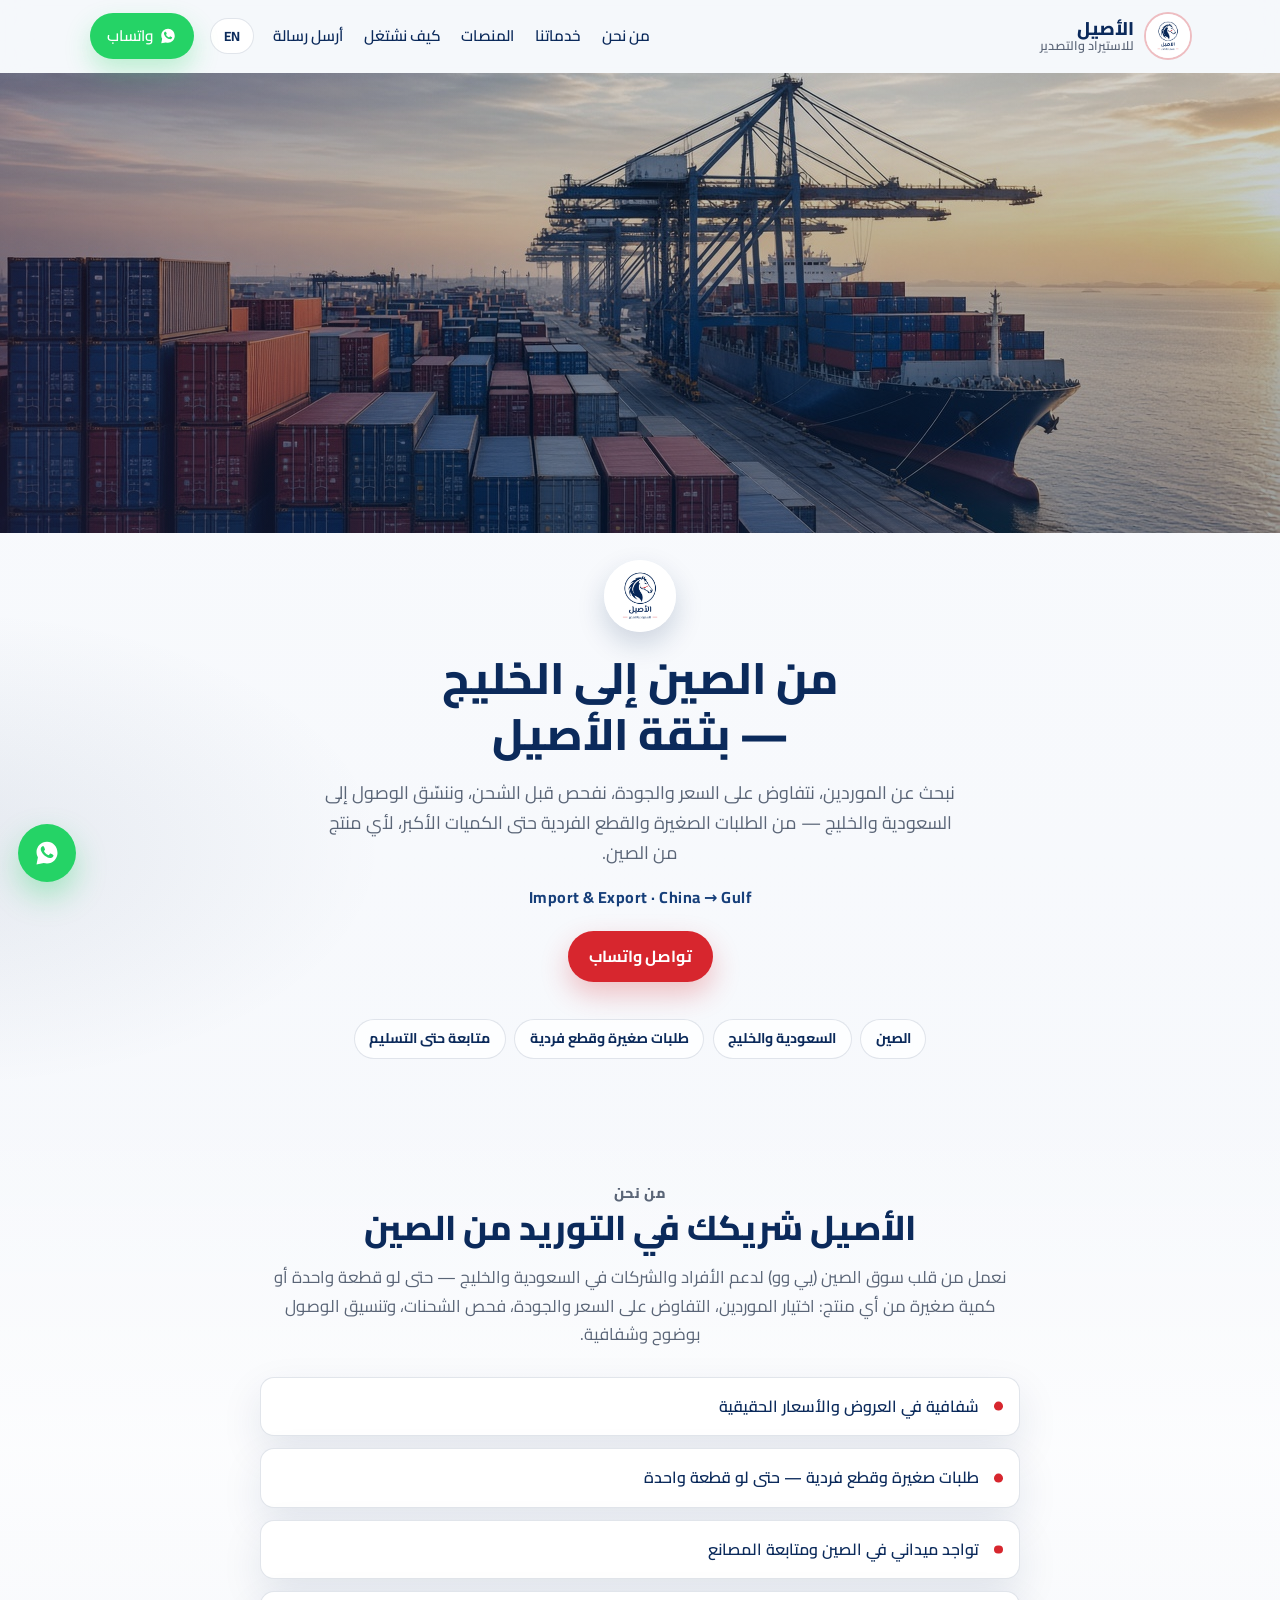
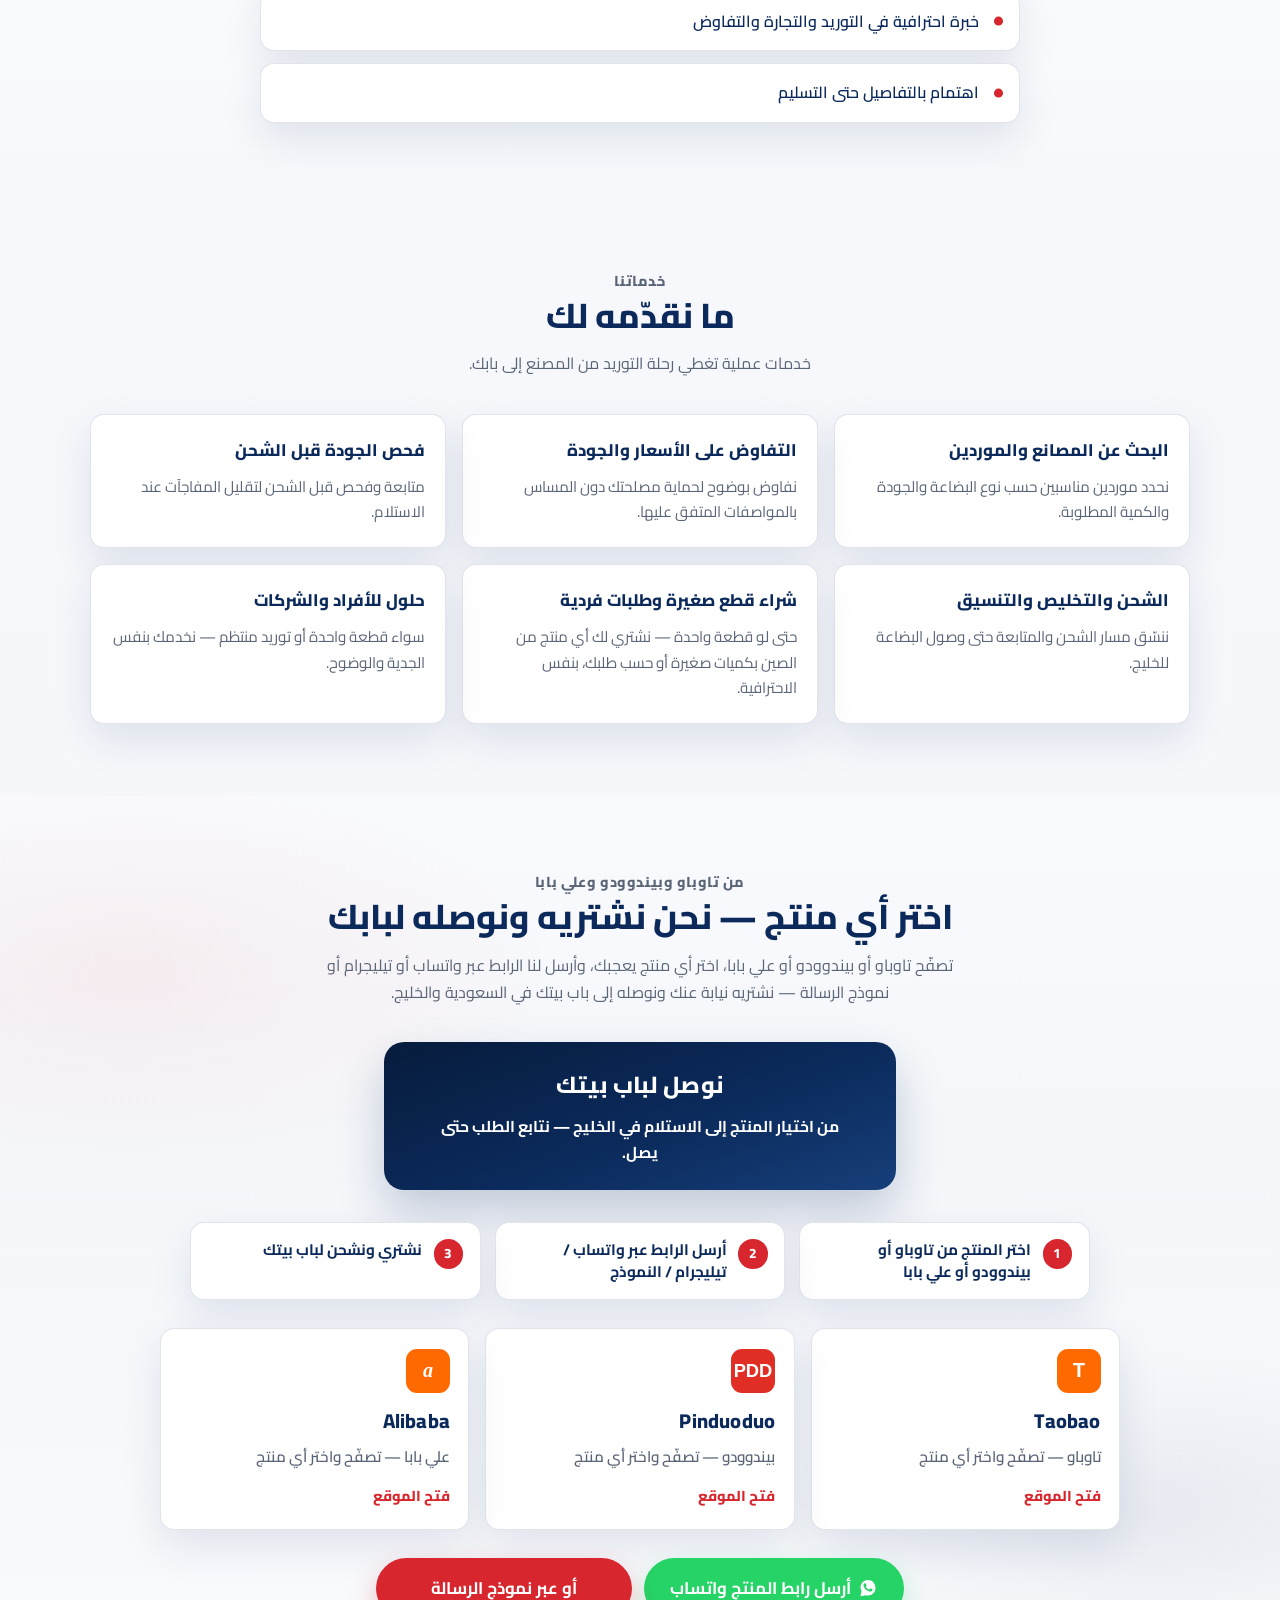
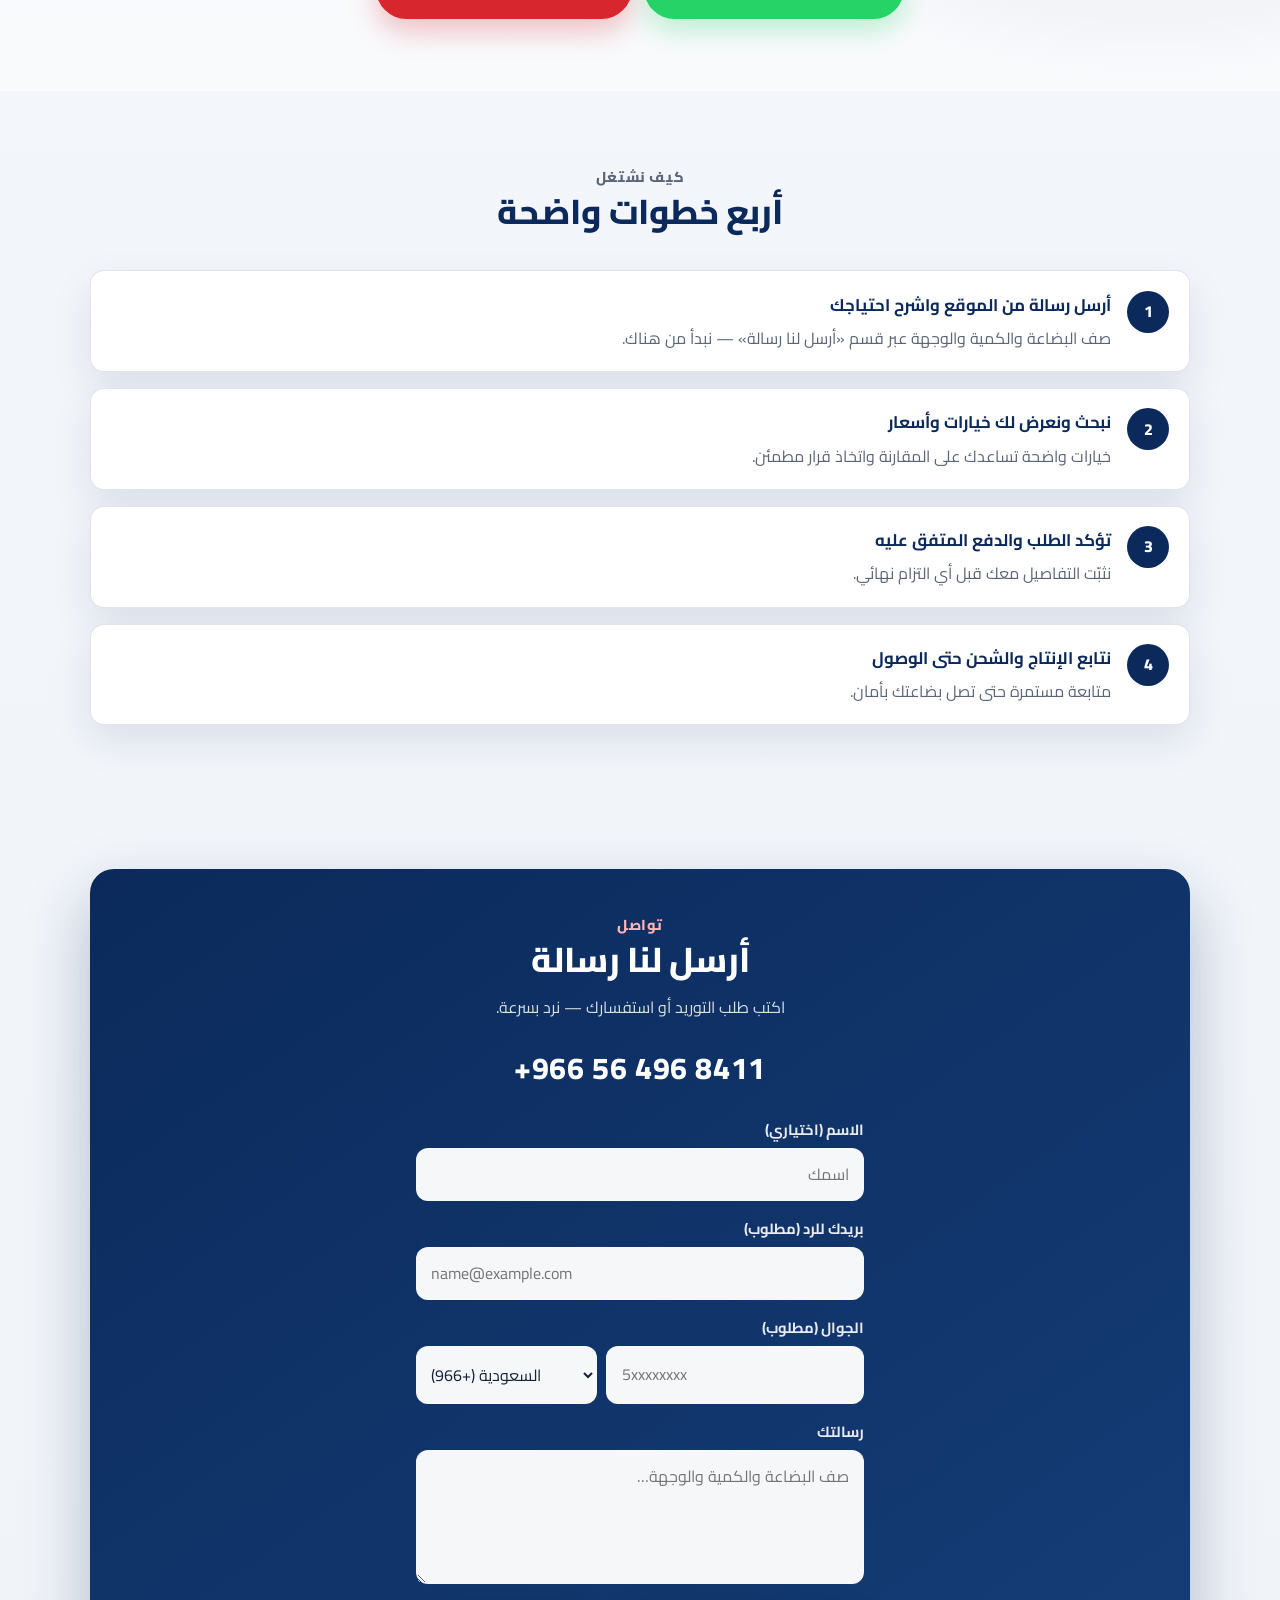
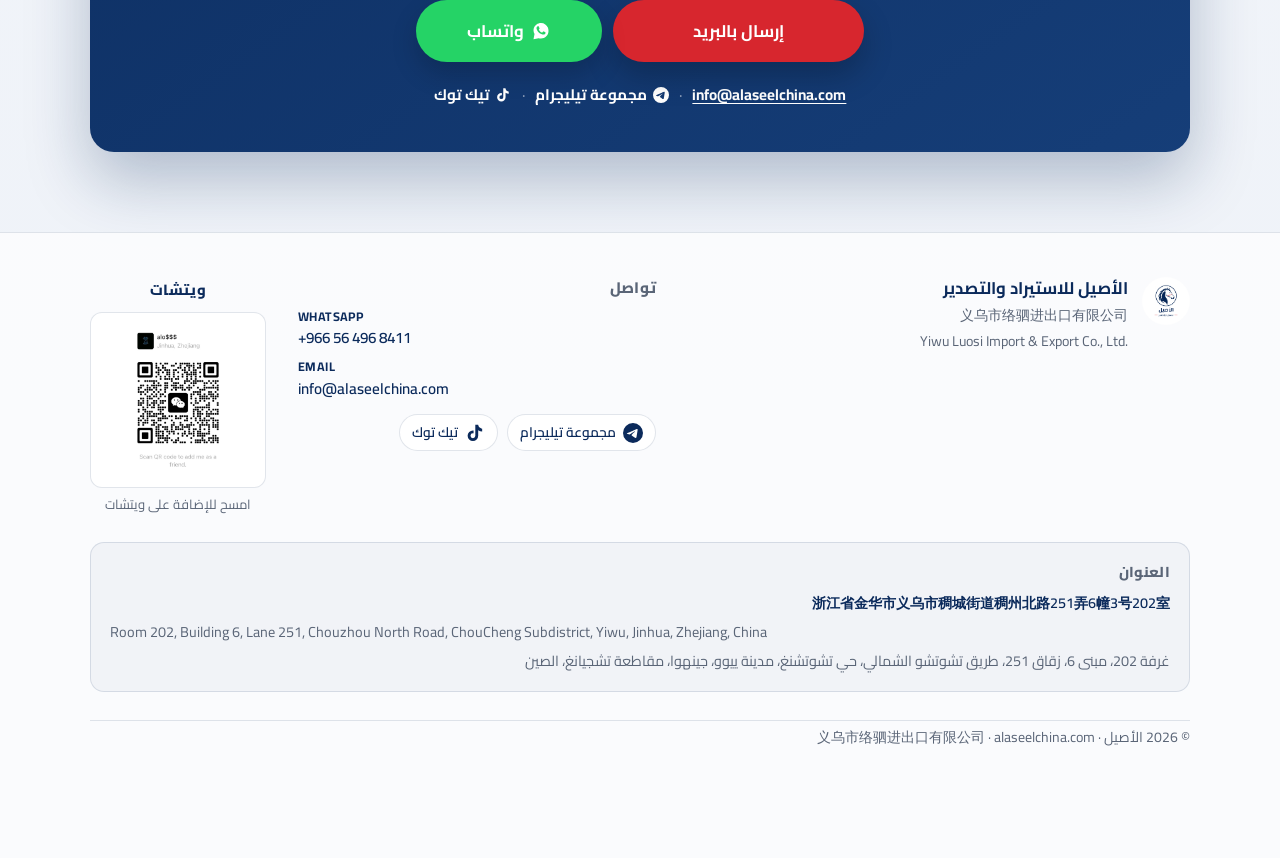
==== index.html @ 4459ded9 "Add company Telegram group and TikTok links to the site. Replace the personal Telegram handle with t" ====
<!DOCTYPE html>
<html lang="ar" dir="rtl" data-lang="ar">
  <head>
    <!-- Google tag (gtag.js) -->
    <script async src="https://www.googletagmanager.com/gtag/js?id=GTM-WRHNRKMC"></script>
    <script>
      window.dataLayer = window.dataLayer || [];
      function gtag(){dataLayer.push(arguments);}
      gtag('js', new Date());
      gtag('config', 'GTM-WRHNRKMC');
    </script>
    <meta charset="utf-8" />
    <meta name="viewport" content="width=device-width, initial-scale=1" />
    <title>الأصيل للاستيراد والتصدير | توريد من الصين إلى السعودية والخليج</title>
    <meta
      name="description"
      content="الأصيل — توريد واستيراد من الصين (يي وو): بحث مصانع، شراء من تاوباو وبيندوودو وعلي بابا، فحص جودة، وشحن حتى بابك في السعودية والخليج."
    />
    <meta
      name="keywords"
      content="الأصيل, الأصيل للاستيراد والتصدير, توريد من الصين, استيراد من الصين, توريد من تاوباو, توريد من بيندوودو, توريد من علي بابا, تاوباو, بيندوودو, علي بابا, استيراد وتصدير, ييوو, يي وو, السعودية, الخليج, أسعار المصنع, فحص جودة, شحن بحري, Al Aseel, Al Aseel Import Export, China sourcing, Taobao sourcing, Pinduoduo sourcing, Alibaba sourcing, Yiwu import export, Gulf import, private label, factory prices, Saudi import from China"
    />
    <meta name="author" content="الأصيل للاستيراد والتصدير" />
    <meta name="robots" content="index, follow" />
    <meta name="theme-color" content="#0B2A5B" />
    <link rel="canonical" href="https://alaseelchina.com/" />

    <meta property="og:type" content="website" />
    <meta property="og:site_name" content="الأصيل للاستيراد والتصدير" />
    <meta property="og:url" content="https://alaseelchina.com/" />
    <meta
      property="og:title"
      content="الأصيل للاستيراد والتصدير | توريد من الصين إلى السعودية والخليج"
    />
    <meta
      property="og:description"
      content="توريد من الصين بثقة الأصيل — بحث مصانع، أسعار المصنع، فحص جودة، وشحن إلى السعودية والخليج."
    />
    <meta property="og:image" content="https://alaseelchina.com/assets/logo.png" />
    <meta property="og:locale" content="ar_SA" />
    <meta property="og:locale:alternate" content="en_US" />

    <meta name="twitter:card" content="summary_large_image" />
    <meta name="twitter:title" content="الأصيل | Al Aseel Import & Export" />
    <meta
      name="twitter:description"
      content="China → Gulf sourcing from Yiwu: factories, QC, shipping to Saudi Arabia & the Gulf."
    />
    <meta name="twitter:image" content="https://alaseelchina.com/assets/logo.png" />

    <script type="application/ld+json">
      {
        "@context": "https://schema.org",
        "@type": "Organization",
        "name": "الأصيل للاستيراد والتصدير",
        "alternateName": [
          "Al Aseel Import & Export",
          "Al Aseel",
          "义乌市络驷进出口有限公司"
        ],
        "url": "https://alaseelchina.com/",
        "logo": "https://alaseelchina.com/assets/logo.png",
        "image": "https://alaseelchina.com/assets/logo.png",
        "email": "info@alaseelchina.com",
        "telephone": "+966564968411",
        "description": "China to Gulf import and export sourcing: supplier research, factory prices, quality inspection, and shipping to Saudi Arabia and the Gulf.",
        "areaServed": ["SA", "AE", "KW", "QA", "BH", "OM", "CN"],
        "address": {
          "@type": "PostalAddress",
          "addressLocality": "Yiwu",
          "addressRegion": "Zhejiang",
          "addressCountry": "CN"
        },
        "sameAs": [
          "https://wa.me/966564968411",
          "https://t.me/+T5688ZCxH8BhZTNk",
          "https://www.tiktok.com/@user9552458611547"
        ],
        "contactPoint": [
          {
            "@type": "ContactPoint",
            "contactType": "customer service",
            "telephone": "+966564968411",
            "email": "info@alaseelchina.com",
            "availableLanguage": ["ar", "en", "zh"]
          }
        ]
      }
    </script>

    <link rel="icon" href="assets/favicon.ico" sizes="any" />
    <link rel="icon" type="image/png" sizes="32x32" href="assets/favicon-32.png" />
    <link rel="apple-touch-icon" href="assets/apple-touch-icon.png" />
    <link rel="manifest" href="site.webmanifest" />

    <link rel="preconnect" href="https://fonts.googleapis.com" />
    <link rel="preconnect" href="https://fonts.gstatic.com" crossorigin />
    <link
      href="https://fonts.googleapis.com/css2?family=Cairo:wght@400;600;700;800&family=Tajawal:wght@400;500;700;800&display=swap"
      rel="stylesheet"
    />
    <link rel="stylesheet" href="styles.css?v=phone-cc-1" />
  </head>
  <body>
    <a class="skip-link" href="#main">تخطي إلى المحتوى</a>

    <header class="site-header">
      <div class="container header-inner">
        <a class="brand" href="#top" aria-label="الأصيل — الصفحة الرئيسية">
          <img src="assets/logo_horse.png" alt="" width="44" height="44" />
          <span class="brand-text">
            <strong data-ar="الأصيل" data-en="Al Aseel">الأصيل</strong>
            <small data-ar="للاستيراد والتصدير" data-en="Import & Export"
              >للاستيراد والتصدير</small
            >
          </span>
        </a>

        <button
          class="nav-toggle"
          type="button"
          data-nav-toggle
          aria-expanded="false"
          aria-controls="site-nav"
          aria-label="القائمة"
        >
          <span></span><span></span><span></span>
        </button>

        <nav id="site-nav" class="site-nav" data-nav aria-label="التنقل الرئيسي">
          <a href="#about" data-ar="من نحن" data-en="About">من نحن</a>
          <a href="#services" data-ar="خدماتنا" data-en="Services">خدماتنا</a>
          <a
            href="#marketplaces"
            data-ar="المنصات"
            data-en="Marketplaces"
            >المنصات</a
          >
          <a href="#process" data-ar="كيف نشتغل" data-en="How we work">كيف نشتغل</a>
          <a href="#contact" data-ar="أرسل رسالة" data-en="Message">أرسل رسالة</a>
          <button class="lang-toggle" type="button" data-lang-toggle aria-pressed="false">
            EN
          </button>
          <a
            class="btn btn-header btn-wa"
            href="https://wa.me/966564968411?text=%D9%85%D8%B1%D8%AD%D8%A8%D8%A7%D8%8C%20%D8%A3%D8%B1%D9%8A%D8%AF%20%D8%A7%D9%84%D8%A7%D8%B3%D8%AA%D9%81%D8%B3%D8%A7%D8%B1%20%D8%B9%D9%86%20%D8%AE%D8%AF%D9%85%D8%A9%20%D8%A7%D9%84%D8%AA%D9%88%D8%B1%D9%8A%D8%AF%20%D9%85%D9%86%20%D8%A7%D9%84%D8%B5%D9%8A%D9%86%20%D8%B9%D8%A8%D8%B1%20%D8%A7%D9%84%D8%A3%D8%B5%D9%8A%D9%84"
            target="_blank"
            rel="noopener noreferrer"
          >
            <svg class="wa-icon" viewBox="0 0 32 32" width="18" height="18" aria-hidden="true">
              <path
                fill="currentColor"
                d="M16.01 3C9.39 3 4.02 8.36 4.02 14.98c0 2.1.55 4.15 1.6 5.96L4 29l8.24-1.58a12.9 12.9 0 0 0 3.77.56h.01c6.62 0 11.98-5.36 11.98-11.98C28 8.36 22.63 3 16.01 3zm6.96 17.07c-.29.82-1.7 1.51-2.4 1.61-.61.09-1.39.13-2.24-.14-.51-.16-1.17-.38-2.02-.74-3.55-1.54-5.86-5.13-6.04-5.37-.18-.24-1.45-1.93-1.45-3.68s.92-2.61 1.25-2.97c.33-.36.72-.45.96-.45h.69c.22 0 .52-.08.81.62.29.71.99 2.44 1.08 2.62.09.18.15.39.03.62-.12.24-.18.39-.36.6-.18.21-.38.47-.54.63-.18.18-.36.37-.15.72.21.36.92 1.52 1.98 2.46 1.36 1.21 2.51 1.59 2.87 1.77.36.18.57.15.78-.09.21-.24.9-1.05 1.14-1.41.24-.36.48-.3.81-.18.33.12 2.1.99 2.46 1.17.36.18.6.27.69.42.09.15.09.87-.2 1.69z"
              />
            </svg>
            <span data-ar="واتساب" data-en="WhatsApp">واتساب</span>
          </a>
        </nav>
      </div>
    </header>

    <main id="main">
      <section id="top" class="hero">
        <div class="hero-media">
          <img
            class="hero-trading"
            src="assets/hero-trading.png"
            alt="توريد واستيراد من الصين إلى الخليج — شحن حاويات وتجارة احترافية"
            width="1280"
            height="720"
            fetchpriority="high"
          />
        </div>
        <div class="container hero-inner">
          <img
            class="hero-brand"
            src="assets/logo_horse.png"
            alt="الأصيل للاستيراد والتصدير"
            width="72"
            height="72"
          />
          <h1 data-ar="من الصين إلى الخليج — بثقة الأصيل" data-en="From China to the Gulf — with Al Aseel trust">
            من الصين إلى الخليج — بثقة الأصيل
          </h1>
          <p class="hero-sub" data-ar="نبحث عن الموردين، نتفاوض على السعر والجودة، نفحص قبل الشحن، وننسّق الوصول إلى السعودية والخليج — من الطلبات الصغيرة والقطع الفردية حتى الكميات الأكبر، لأي منتج من الصين." data-en="We source suppliers, negotiate price and quality, inspect before shipping, and coordinate delivery to Saudi Arabia and the Gulf — from small orders and single pieces to larger quantities, for any product from China.">
            نبحث عن الموردين، نتفاوض على السعر والجودة، نفحص قبل الشحن، وننسّق الوصول إلى السعودية والخليج — من الطلبات الصغيرة والقطع الفردية حتى الكميات الأكبر، لأي منتج من الصين.
          </p>
          <p class="hero-en">Import &amp; Export · China → Gulf</p>
          <div class="hero-actions">
            <a
              class="btn btn-primary"
              href="https://wa.me/966564968411?text=%D9%85%D8%B1%D8%AD%D8%A8%D8%A7%D8%8C%20%D8%A3%D8%B1%D9%8A%D8%AF%20%D8%A7%D9%84%D8%A7%D8%B3%D8%AA%D9%81%D8%B3%D8%A7%D8%B1%20%D8%B9%D9%86%20%D8%AE%D8%AF%D9%85%D8%A9%20%D8%A7%D9%84%D8%AA%D9%88%D8%B1%D9%8A%D8%AF%20%D9%85%D9%86%20%D8%A7%D9%84%D8%B5%D9%8A%D9%86%20%D8%B9%D8%A8%D8%B1%20%D8%A7%D9%84%D8%A3%D8%B5%D9%8A%D9%84"
              target="_blank"
              rel="noopener noreferrer"
              data-ar="تواصل واتساب"
              data-en="Chat on WhatsApp"
              >تواصل واتساب</a
            >
          </div>
          <ul class="trust-strip" aria-label="نقاط الثقة">
            <li data-ar="الصين" data-en="China">الصين</li>
            <li data-ar="السعودية والخليج" data-en="Saudi & Gulf">السعودية والخليج</li>
            <li data-ar="طلبات صغيرة وقطع فردية" data-en="Small orders & single pieces">
              طلبات صغيرة وقطع فردية
            </li>
            <li data-ar="متابعة حتى التسليم" data-en="Follow-through to delivery">
              متابعة حتى التسليم
            </li>
          </ul>
        </div>
      </section>

      <section id="about" class="section about" data-reveal>
        <div class="container narrow">
          <p class="eyebrow" data-ar="من نحن" data-en="About us">من نحن</p>
          <h2 data-ar="الأصيل شريكك في التوريد من الصين" data-en="Al Aseel is your China sourcing partner">
            الأصيل شريكك في التوريد من الصين
          </h2>
          <p data-ar="نعمل من قلب سوق الصين (يي وو) لدعم الأفراد والشركات في السعودية والخليج — حتى لو قطعة واحدة أو كمية صغيرة من أي منتج: اختيار الموردين، التفاوض على السعر والجودة، فحص الشحنات، وتنسيق الوصول بوضوح وشفافية." data-en="Based in China’s Yiwu market, we support individuals and companies across Saudi Arabia and the Gulf — even a single piece or a small quantity of any product: finding suppliers, negotiating price and quality, inspecting shipments, and coordinating delivery with clarity and transparency.">
            نعمل من قلب سوق الصين (يي وو) لدعم الأفراد والشركات في السعودية والخليج — حتى لو
            قطعة واحدة أو كمية صغيرة من أي منتج: اختيار الموردين، التفاوض على السعر والجودة، فحص
            الشحنات، وتنسيق الوصول بوضوح وشفافية.
          </p>
          <ul class="why-list">
            <li data-ar="شفافية في العروض والأسعار الحقيقية" data-en="Transparent offers and real market prices">
              شفافية في العروض والأسعار الحقيقية
            </li>
            <li data-ar="طلبات صغيرة وقطع فردية — حتى لو قطعة واحدة" data-en="Small orders & single pieces — even one item">
              طلبات صغيرة وقطع فردية — حتى لو قطعة واحدة
            </li>
            <li data-ar="تواجد ميداني في الصين ومتابعة المصانع" data-en="On-the-ground presence and factory follow-up in China">
              تواجد ميداني في الصين ومتابعة المصانع
            </li>
            <li data-ar="خبرة احترافية في التوريد والتجارة والتفاوض" data-en="Professional expertise in sourcing, trade, and negotiation">
              خبرة احترافية في التوريد والتجارة والتفاوض
            </li>
            <li data-ar="اهتمام بالتفاصيل حتى التسليم" data-en="Attention to detail through delivery">
              اهتمام بالتفاصيل حتى التسليم
            </li>
          </ul>
        </div>
      </section>

      <section id="services" class="section services">
        <div class="container">
          <div class="section-head" data-reveal>
            <p class="eyebrow" data-ar="خدماتنا" data-en="Services">خدماتنا</p>
            <h2 data-ar="ما نقدّمه لك" data-en="What we offer">ما نقدّمه لك</h2>
            <p data-ar="خدمات عملية تغطي رحلة التوريد من المصنع إلى بابك." data-en="Practical services across the full sourcing journey — from factory to your door.">
              خدمات عملية تغطي رحلة التوريد من المصنع إلى بابك.
            </p>
          </div>
          <div class="cards">
            <article class="card" data-reveal>
              <h3 data-ar="البحث عن المصانع والموردين" data-en="Factory & supplier sourcing">
                البحث عن المصانع والموردين
              </h3>
              <p data-ar="نحدد موردين مناسبين حسب نوع البضاعة والجودة والكمية المطلوبة." data-en="We identify suitable suppliers for your product type, quality, and volume.">
                نحدد موردين مناسبين حسب نوع البضاعة والجودة والكمية المطلوبة.
              </p>
            </article>
            <article class="card" data-reveal>
              <h3 data-ar="التفاوض على الأسعار والجودة" data-en="Price & quality negotiation">
                التفاوض على الأسعار والجودة
              </h3>
              <p data-ar="نفاوض بوضوح لحماية مصلحتك دون المساس بالمواصفات المتفق عليها." data-en="We negotiate clearly to protect your interests without compromising agreed specs.">
                نفاوض بوضوح لحماية مصلحتك دون المساس بالمواصفات المتفق عليها.
              </p>
            </article>
            <article class="card" data-reveal>
              <h3 data-ar="فحص الجودة قبل الشحن" data-en="Pre-shipment QC / inspection">
                فحص الجودة قبل الشحن
              </h3>
              <p data-ar="متابعة وفحص قبل الشحن لتقليل المفاجآت عند الاستلام." data-en="Checks before shipping to reduce surprises on arrival.">
                متابعة وفحص قبل الشحن لتقليل المفاجآت عند الاستلام.
              </p>
            </article>
            <article class="card" data-reveal>
              <h3 data-ar="الشحن والتخليص والتنسيق" data-en="Shipping & coordination">
                الشحن والتخليص والتنسيق
              </h3>
              <p data-ar="ننسّق مسار الشحن والمتابعة حتى وصول البضاعة للخليج." data-en="We coordinate shipping and follow-up until goods reach the Gulf.">
                ننسّق مسار الشحن والمتابعة حتى وصول البضاعة للخليج.
              </p>
            </article>
            <article class="card" data-reveal>
              <h3 data-ar="شراء قطع صغيرة وطلبات فردية" data-en="Small orders & single pieces">
                شراء قطع صغيرة وطلبات فردية
              </h3>
              <p data-ar="حتى لو قطعة واحدة — نشتري لك أي منتج من الصين بكميات صغيرة أو حسب طلبك، بنفس الاحترافية." data-en="Even a single piece — we source any product from China in small quantities or to your order, with the same professional care.">
                حتى لو قطعة واحدة — نشتري لك أي منتج من الصين بكميات صغيرة أو حسب طلبك، بنفس
                الاحترافية.
              </p>
            </article>
            <article class="card" data-reveal>
              <h3 data-ar="حلول للأفراد والشركات" data-en="For individuals & companies">
                حلول للأفراد والشركات
              </h3>
              <p data-ar="سواء قطعة واحدة أو توريد منتظم — نخدمك بنفس الجدية والوضوح." data-en="Whether one piece or ongoing supply — we support you with the same care and clarity.">
                سواء قطعة واحدة أو توريد منتظم — نخدمك بنفس الجدية والوضوح.
              </p>
            </article>
          </div>
        </div>
      </section>

      <section id="marketplaces" class="section marketplaces">
        <div class="container">
          <div class="section-head" data-reveal>
            <p
              class="eyebrow"
              data-ar="من تاوباو وبيندوودو وعلي بابا"
              data-en="From Taobao, Pinduoduo & Alibaba"
            >
              من تاوباو وبيندوودو وعلي بابا
            </p>
            <h2
              data-ar="اختر أي منتج — نحن نشتريه ونوصله لبابك"
              data-en="Pick any product — we buy it and deliver to your door"
            >
              اختر أي منتج — نحن نشتريه ونوصله لبابك
            </h2>
            <p
              data-ar="تصفّح تاوباو أو بيندوودو أو علي بابا، اختر أي منتج يعجبك، وأرسل لنا الرابط عبر واتساب أو تيليجرام أو نموذج الرسالة — نشتريه نيابة عنك ونوصله إلى باب بيتك في السعودية والخليج."
              data-en="Browse Taobao, Pinduoduo, or Alibaba, pick any product you like, and send us the link via WhatsApp, Telegram, or the message form — we buy it for you and deliver to your doorstep in Saudi Arabia and the Gulf."
            >
              تصفّح تاوباو أو بيندوودو أو علي بابا، اختر أي منتج يعجبك، وأرسل لنا الرابط عبر واتساب أو
              تيليجرام أو نموذج الرسالة — نشتريه نيابة عنك ونوصله إلى باب بيتك في السعودية والخليج.
            </p>
          </div>

          <div class="mp-offer" data-reveal>
            <p
              class="mp-door"
              data-ar="نوصل لباب بيتك"
              data-en="To your doorstep"
            >
              نوصل لباب بيتك
            </p>
            <p
              class="mp-note"
              data-ar="من اختيار المنتج إلى الاستلام في الخليج — نتابع الطلب حتى يصل."
              data-en="From product pick to Gulf delivery — we follow your order until it arrives."
            >
              من اختيار المنتج إلى الاستلام في الخليج — نتابع الطلب حتى يصل.
            </p>
          </div>

          <ol class="mp-flow" data-reveal>
            <li>
              <span class="mp-flow-num">1</span>
              <span
                data-ar="اختر المنتج من تاوباو أو بيندوودو أو علي بابا"
                data-en="Pick a product on Taobao, Pinduoduo, or Alibaba"
                >اختر المنتج من تاوباو أو بيندوودو أو علي بابا</span
              >
            </li>
            <li>
              <span class="mp-flow-num">2</span>
              <span
                data-ar="أرسل الرابط عبر واتساب / تيليجرام / النموذج"
                data-en="Send the link via WhatsApp / Telegram / form"
                >أرسل الرابط عبر واتساب / تيليجرام / النموذج</span
              >
            </li>
            <li>
              <span class="mp-flow-num">3</span>
              <span
                data-ar="نشتري ونشحن لباب بيتك"
                data-en="We buy and ship to your door"
                >نشتري ونشحن لباب بيتك</span
              >
            </li>
          </ol>

          <div class="mp-platforms" data-reveal>
            <a
              class="mp-platform"
              href="https://www.taobao.com/"
              target="_blank"
              rel="noopener noreferrer"
            >
              <span class="mp-platform-icon" aria-hidden="true">
                <svg viewBox="0 0 48 48" width="44" height="44" role="img">
                  <rect width="48" height="48" rx="12" fill="#FF6A00" />
                  <text
                    x="24"
                    y="31"
                    text-anchor="middle"
                    fill="#fff"
                    font-size="22"
                    font-weight="800"
                    font-family="Arial, sans-serif"
                  >
                    T
                  </text>
                </svg>
              </span>
              <span class="mp-platform-name" lang="en">Taobao</span>
              <span
                class="mp-platform-ar"
                data-ar="تاوباو — تصفّح واختر أي منتج"
                data-en="Browse and pick any product"
                >تاوباو — تصفّح واختر أي منتج</span
              >
              <span
                class="mp-platform-cta"
                data-ar="فتح الموقع"
                data-en="Open site"
                >فتح الموقع</span
              >
            </a>
            <a
              class="mp-platform"
              href="https://mobile.yangkeduo.com/"
              target="_blank"
              rel="noopener noreferrer"
            >
              <span class="mp-platform-icon" aria-hidden="true">
                <svg viewBox="0 0 48 48" width="44" height="44" role="img">
                  <rect width="48" height="48" rx="12" fill="#E02E24" />
                  <text
                    x="24"
                    y="31"
                    text-anchor="middle"
                    fill="#fff"
                    font-size="20"
                    font-weight="800"
                    font-family="Arial, sans-serif"
                  >
                    PDD
                  </text>
                </svg>
              </span>
              <span class="mp-platform-name" lang="en">Pinduoduo</span>
              <span
                class="mp-platform-ar"
                data-ar="بيندوودو — تصفّح واختر أي منتج"
                data-en="Browse and pick any product"
                >بيندوودو — تصفّح واختر أي منتج</span
              >
              <span
                class="mp-platform-cta"
                data-ar="فتح الموقع"
                data-en="Open site"
                >فتح الموقع</span
              >
            </a>
            <a
              class="mp-platform"
              href="https://www.alibaba.com/"
              target="_blank"
              rel="noopener noreferrer"
            >
              <span class="mp-platform-icon" aria-hidden="true">
                <svg viewBox="0 0 48 48" width="44" height="44" role="img">
                  <rect width="48" height="48" rx="12" fill="#FF6A00" />
                  <text
                    x="24"
                    y="31"
                    text-anchor="middle"
                    fill="#fff"
                    font-size="22"
                    font-weight="800"
                    font-family="Georgia, serif"
                    font-style="italic"
                  >
                    a
                  </text>
                </svg>
              </span>
              <span class="mp-platform-name" lang="en">Alibaba</span>
              <span
                class="mp-platform-ar"
                data-ar="علي بابا — تصفّح واختر أي منتج"
                data-en="Browse and pick any product"
                >علي بابا — تصفّح واختر أي منتج</span
              >
              <span
                class="mp-platform-cta"
                data-ar="فتح الموقع"
                data-en="Open site"
                >فتح الموقع</span
              >
            </a>
          </div>

          <div class="mp-actions" data-reveal>
            <a
              class="btn btn-wa btn-lg"
              href="https://wa.me/966564968411?text=%D9%85%D8%B1%D8%AD%D8%A8%D8%A7%D8%8C%20%D8%A3%D8%B1%D9%8A%D8%AF%20%D8%B4%D8%B1%D8%A7%D8%A1%20%D9%85%D9%86%D8%AA%D8%AC%20%D9%85%D9%86%20%D8%AA%D8%A7%D9%88%D8%A8%D8%A7%D9%88%20%D8%A3%D9%88%20%D8%A8%D9%8A%D9%86%D8%AF%D9%88%D9%88%D8%AF%D9%88%20%D8%A3%D9%88%20%D8%B9%D9%84%D9%8A%20%D8%A8%D8%A7%D8%A8%D8%A7%20%D8%B9%D8%A8%D8%B1%20%D8%A7%D9%84%D8%A3%D8%B5%D9%8A%D9%84%20%E2%80%94%20%D9%87%D8%B0%D8%A7%20%D8%A7%D9%84%D8%B1%D8%A7%D8%A8%D8%B7%3A"
              target="_blank"
              rel="noopener noreferrer"
            >
              <svg class="wa-icon" viewBox="0 0 32 32" width="20" height="20" aria-hidden="true">
                <path
                  fill="currentColor"
                  d="M16.01 3C9.39 3 4.02 8.36 4.02 14.98c0 2.1.55 4.15 1.6 5.96L4 29l8.24-1.58a12.9 12.9 0 0 0 3.77.56h.01c6.62 0 11.98-5.36 11.98-11.98C28 8.36 22.63 3 16.01 3zm6.96 17.07c-.29.82-1.7 1.51-2.4 1.61-.61.09-1.39.13-2.24-.14-.51-.16-1.17-.38-2.02-.74-3.55-1.54-5.86-5.13-6.04-5.37-.18-.24-1.45-1.93-1.45-3.68s.92-2.61 1.25-2.97c.33-.36.72-.45.96-.45h.69c.22 0 .52-.08.81.62.29.71.99 2.44 1.08 2.62.09.18.15.39.03.62-.12.24-.18.39-.36.6-.18.21-.38.47-.54.63-.18.18-.36.37-.15.72.21.36.92 1.52 1.98 2.46 1.36 1.21 2.51 1.59 2.87 1.77.36.18.57.15.78-.09.21-.24.9-1.05 1.14-1.41.24-.36.48-.3.81-.18.33.12 2.1.99 2.46 1.17.36.18.6.27.69.42.09.15.09.87-.2 1.69z"
                />
              </svg>
              <span data-ar="أرسل رابط المنتج واتساب" data-en="Send product link on WhatsApp"
                >أرسل رابط المنتج واتساب</span
              >
            </a>
            <a
              class="btn btn-primary btn-lg"
              href="#contact"
              data-ar="أو عبر نموذج الرسالة"
              data-en="Or via the message form"
              >أو عبر نموذج الرسالة</a
            >
          </div>
        </div>
      </section>

      <section id="process" class="section process">
        <div class="container">
          <div class="section-head" data-reveal>
            <p class="eyebrow" data-ar="كيف نشتغل" data-en="How we work">كيف نشتغل</p>
            <h2 data-ar="أربع خطوات واضحة" data-en="Four clear steps">أربع خطوات واضحة</h2>
          </div>
          <ol class="steps">
            <li class="step" data-reveal>
              <span class="step-num">1</span>
              <div>
                <h3 data-ar="أرسل رسالة من الموقع واشرح احتياجك" data-en="Send a message on the site">
                  أرسل رسالة من الموقع واشرح احتياجك
                </h3>
                <p data-ar="صف البضاعة والكمية والوجهة عبر قسم «أرسل لنا رسالة» — نبدأ من هناك." data-en="Describe the goods, quantity, and destination in “Send us a message” — we start from there.">
                  صف البضاعة والكمية والوجهة عبر قسم «أرسل لنا رسالة» — نبدأ من هناك.
                </p>
              </div>
            </li>
            <li class="step" data-reveal>
              <span class="step-num">2</span>
              <div>
                <h3 data-ar="نبحث ونعرض لك خيارات وأسعار" data-en="We research and share options">
                  نبحث ونعرض لك خيارات وأسعار
                </h3>
                <p data-ar="خيارات واضحة تساعدك على المقارنة واتخاذ قرار مطمئن." data-en="Clear options so you can compare and decide with confidence.">
                  خيارات واضحة تساعدك على المقارنة واتخاذ قرار مطمئن.
                </p>
              </div>
            </li>
            <li class="step" data-reveal>
              <span class="step-num">3</span>
              <div>
                <h3 data-ar="تؤكد الطلب والدفع المتفق عليه" data-en="Confirm order & agreed payment">
                  تؤكد الطلب والدفع المتفق عليه
                </h3>
                <p data-ar="نثبّت التفاصيل معك قبل أي التزام نهائي." data-en="We lock details with you before any final commitment.">
                  نثبّت التفاصيل معك قبل أي التزام نهائي.
                </p>
              </div>
            </li>
            <li class="step" data-reveal>
              <span class="step-num">4</span>
              <div>
                <h3 data-ar="نتابع الإنتاج والشحن حتى الوصول" data-en="We follow production & shipping">
                  نتابع الإنتاج والشحن حتى الوصول
                </h3>
                <p data-ar="متابعة مستمرة حتى تصل بضاعتك بأمان." data-en="Ongoing follow-up until your goods arrive safely.">
                  متابعة مستمرة حتى تصل بضاعتك بأمان.
                </p>
              </div>
            </li>
          </ol>
        </div>
      </section>

      <section id="contact" class="section contact" data-reveal>
        <div class="container contact-panel">
          <p class="eyebrow" data-ar="تواصل" data-en="Contact">تواصل</p>
          <h2 data-ar="أرسل لنا رسالة" data-en="Send us a message">أرسل لنا رسالة</h2>
          <p
            data-ar="اكتب طلب التوريد أو استفسارك — نرد بسرعة."
            data-en="Write your sourcing request or inquiry — we reply quickly."
          >
            اكتب طلب التوريد أو استفسارك — نرد بسرعة.
          </p>
          <p class="phone" dir="ltr">+966 56 496 8411</p>

          <form class="message-form" data-contact-form novalidate>
            <div class="field">
              <label for="msg-name" data-ar="الاسم (اختياري)" data-en="Name (optional)"
                >الاسم (اختياري)</label
              >
              <input
                id="msg-name"
                name="name"
                type="text"
                autocomplete="name"
                maxlength="80"
                data-ar-placeholder="اسمك"
                data-en-placeholder="Your name"
                placeholder="اسمك"
              />
            </div>
            <div class="field">
              <label for="msg-email" data-ar="بريدك للرد (مطلوب)" data-en="Your email for reply (required)"
                >بريدك للرد (مطلوب)</label
              >
              <input
                id="msg-email"
                name="email"
                type="email"
                autocomplete="email"
                maxlength="120"
                required
                dir="ltr"
                data-ar-placeholder="name@example.com"
                data-en-placeholder="name@example.com"
                placeholder="name@example.com"
              />
            </div>
            <div class="field">
              <label for="msg-phone" data-ar="الجوال (مطلوب)" data-en="Phone (required)">الجوال (مطلوب)</label>
              <div class="phone-input" dir="ltr">
                <select
                  id="msg-phone-cc"
                  name="phone_cc"
                  required
                  aria-label="Country code"
                  data-ar-aria-label="رمز الدولة"
                  data-en-aria-label="Country code"
                >
                  <option value="+966" selected data-ar="السعودية (+966)" data-en="Saudi (+966)">
                    السعودية (+966)
                  </option>
                  <option value="+971" data-ar="الإمارات (+971)" data-en="UAE (+971)">
                    الإمارات (+971)
                  </option>
                  <option value="+973" data-ar="البحرين (+973)" data-en="Bahrain (+973)">
                    البحرين (+973)
                  </option>
                  <option value="+974" data-ar="قطر (+974)" data-en="Qatar (+974)">
                    قطر (+974)
                  </option>
                  <option value="+965" data-ar="الكويت (+965)" data-en="Kuwait (+965)">
                    الكويت (+965)
                  </option>
                  <option value="+968" data-ar="عُمان (+968)" data-en="Oman (+968)">
                    عُمان (+968)
                  </option>
                  <option value="+967" data-ar="اليمن (+967)" data-en="Yemen (+967)">
                    اليمن (+967)
                  </option>
                  <option value="+86" data-ar="الصين (+86)" data-en="China (+86)">
                    الصين (+86)
                  </option>
                  <option value="+20" data-ar="مصر (+20)" data-en="Egypt (+20)">
                    مصر (+20)
                  </option>
                  <option value="+962" data-ar="الأردن (+962)" data-en="Jordan (+962)">
                    الأردن (+962)
                  </option>
                  <option value="+961" data-ar="لبنان (+961)" data-en="Lebanon (+961)">
                    لبنان (+961)
                  </option>
                  <option value="+964" data-ar="العراق (+964)" data-en="Iraq (+964)">
                    العراق (+964)
                  </option>
                  <option value="+963" data-ar="سوريا (+963)" data-en="Syria (+963)">
                    سوريا (+963)
                  </option>
                  <option value="+90" data-ar="تركيا (+90)" data-en="Turkey (+90)">
                    تركيا (+90)
                  </option>
                  <option value="+91" data-ar="الهند (+91)" data-en="India (+91)">
                    الهند (+91)
                  </option>
                  <option value="+1" data-ar="أمريكا/كندا (+1)" data-en="US/Canada (+1)">
                    أمريكا/كندا (+1)
                  </option>
                  <option value="+44" data-ar="بريطانيا (+44)" data-en="UK (+44)">
                    بريطانيا (+44)
                  </option>
                </select>
                <input
                  id="msg-phone"
                  name="phone"
                  type="tel"
                  inputmode="tel"
                  autocomplete="tel-national"
                  maxlength="20"
                  required
                  data-ar-placeholder="5xxxxxxxx"
                  data-en-placeholder="5xxxxxxxx"
                  placeholder="5xxxxxxxx"
                />
              </div>
            </div>
            <div class="field">
              <label for="msg-body" data-ar="رسالتك" data-en="Your message">رسالتك</label>
              <textarea
                id="msg-body"
                name="message"
                rows="4"
                maxlength="1000"
                required
                data-ar-placeholder="صف البضاعة والكمية والوجهة…"
                data-en-placeholder="Describe goods, quantity, and destination…"
                placeholder="صف البضاعة والكمية والوجهة…"
              ></textarea>
            </div>
            <div class="hp-field" aria-hidden="true">
              <label for="msg-botcheck">Website</label>
              <input
                id="msg-botcheck"
                name="botcheck"
                type="text"
                tabindex="-1"
                autocomplete="off"
              />
            </div>
            <div class="form-actions">
              <button
                class="btn btn-primary btn-lg"
                type="submit"
                data-send="email"
                data-ar="إرسال بالبريد"
                data-en="Send by email"
              >
                إرسال بالبريد
              </button>
              <button class="btn btn-wa btn-lg" type="button" data-send="whatsapp">
                <svg class="wa-icon" viewBox="0 0 32 32" width="20" height="20" aria-hidden="true">
                  <path
                    fill="currentColor"
                    d="M16.01 3C9.39 3 4.02 8.36 4.02 14.98c0 2.1.55 4.15 1.6 5.96L4 29l8.24-1.58a12.9 12.9 0 0 0 3.77.56h.01c6.62 0 11.98-5.36 11.98-11.98C28 8.36 22.63 3 16.01 3zm6.96 17.07c-.29.82-1.7 1.51-2.4 1.61-.61.09-1.39.13-2.24-.14-.51-.16-1.17-.38-2.02-.74-3.55-1.54-5.86-5.13-6.04-5.37-.18-.24-1.45-1.93-1.45-3.68s.92-2.61 1.25-2.97c.33-.36.72-.45.96-.45h.69c.22 0 .52-.08.81.62.29.71.99 2.44 1.08 2.62.09.18.15.39.03.62-.12.24-.18.39-.36.6-.18.21-.38.47-.54.63-.18.18-.36.37-.15.72.21.36.92 1.52 1.98 2.46 1.36 1.21 2.51 1.59 2.87 1.77.36.18.57.15.78-.09.21-.24.9-1.05 1.14-1.41.24-.36.48-.3.81-.18.33.12 2.1.99 2.46 1.17.36.18.6.27.69.42.09.15.09.87-.2 1.69z"
                  />
                </svg>
                <span data-ar="واتساب" data-en="WhatsApp">واتساب</span>
              </button>
            </div>
            <p
              class="form-status"
              data-form-status
              role="status"
              aria-live="polite"
              hidden
            ></p>
          </form>

          <p class="contact-alt">
            <a href="mailto:info@alaseelchina.com" dir="ltr">info@alaseelchina.com</a>
            <span class="contact-sep" aria-hidden="true">·</span>
            <a
              class="contact-social contact-tg"
              href="https://t.me/+T5688ZCxH8BhZTNk"
              target="_blank"
              rel="noopener noreferrer"
            >
              <svg class="tg-icon" viewBox="0 0 24 24" width="16" height="16" aria-hidden="true">
                <path
                  fill="currentColor"
                  d="M11.944 0A12 12 0 0 0 0 12a12 12 0 0 0 12 12 12 12 0 0 0 12-12A12 12 0 0 0 12 0a12 12 0 0 0-.056 0zm4.962 7.224c.1-.002.321.023.465.14a.506.506 0 0 1 .171.325c.016.093.036.306.02.472-.18 1.898-.962 6.502-1.36 8.627-.168.9-.499 1.201-.82 1.23-.696.065-1.225-.46-1.9-.902-1.056-.693-1.653-1.124-2.678-1.8-1.185-.78-.417-1.21.258-1.91.177-.184 3.247-2.977 3.307-3.23.007-.032.014-.15-.056-.212s-.174-.041-.249-.024c-.106.024-1.793 1.14-5.061 3.345-.48.33-.913.49-1.302.48-.428-.008-1.252-.241-1.865-.44-.752-.245-1.349-.374-1.297-.789.027-.216.325-.437.893-.663 3.498-1.524 5.83-2.529 6.998-3.014 3.332-1.386 4.025-1.627 4.476-1.635z"
                />
              </svg>
              <span data-ar="مجموعة تيليجرام" data-en="Telegram group">مجموعة تيليجرام</span>
            </a>
            <span class="contact-sep" aria-hidden="true">·</span>
            <a
              class="contact-social contact-tt"
              href="https://www.tiktok.com/@user9552458611547"
              target="_blank"
              rel="noopener noreferrer"
            >
              <svg class="tt-icon" viewBox="0 0 24 24" width="16" height="16" aria-hidden="true">
                <path
                  fill="currentColor"
                  d="M19.59 6.69a4.83 4.83 0 0 1-3.77-4.25V2h-3.45v13.67a2.89 2.89 0 0 1-2.88 2.5 2.89 2.89 0 0 1-2.89-2.89 2.89 2.89 0 0 1 2.89-2.89c.28 0 .54.04.79.1v-3.5a6.37 6.37 0 0 0-.79-.05A6.34 6.34 0 0 0 3.16 15.3a6.34 6.34 0 0 0 6.34 6.34 6.34 6.34 0 0 0 6.34-6.34V8.73a8.18 8.18 0 0 0 4.76 1.52V6.79a4.85 4.85 0 0 1-1.01-.1z"
                />
              </svg>
              <span data-ar="تيك توك" data-en="TikTok">تيك توك</span>
            </a>
          </p>
        </div>
      </section>
    </main>

    <footer class="site-footer">
      <div class="container footer-shell">
        <div class="footer-top">
          <div class="footer-brand">
            <img src="assets/logo_horse.png" alt="" width="48" height="48" />
            <div>
              <strong data-ar="الأصيل للاستيراد والتصدير" data-en="Al Aseel Import & Export"
                >الأصيل للاستيراد والتصدير</strong
              >
              <p class="footer-company" lang="zh-CN">义乌市络驷进出口有限公司</p>
              <p class="footer-company-en" lang="en" dir="ltr">
                Yiwu Luosi Import &amp; Export Co., Ltd.
              </p>
            </div>
          </div>

          <div class="footer-contact">
            <p class="footer-heading" data-ar="تواصل" data-en="Contact">تواصل</p>
            <p dir="ltr">
              <span class="footer-label">WhatsApp</span>
              <a href="https://wa.me/966564968411" target="_blank" rel="noopener noreferrer"
                >+966 56 496 8411</a
              >
            </p>
            <p dir="ltr">
              <span class="footer-label">Email</span>
              <a href="mailto:info@alaseelchina.com">info@alaseelchina.com</a>
            </p>
            <div class="footer-social" aria-label="Social">
              <a
                class="social-link social-tg"
                href="https://t.me/+T5688ZCxH8BhZTNk"
                target="_blank"
                rel="noopener noreferrer"
                aria-label="Telegram — مجموعة الأصيل"
                title="Telegram"
              >
                <svg viewBox="0 0 24 24" width="20" height="20" aria-hidden="true">
                  <path
                    fill="currentColor"
                    d="M11.944 0A12 12 0 0 0 0 12a12 12 0 0 0 12 12 12 12 0 0 0 12-12A12 12 0 0 0 12 0a12 12 0 0 0-.056 0zm4.962 7.224c.1-.002.321.023.465.14a.506.506 0 0 1 .171.325c.016.093.036.306.02.472-.18 1.898-.962 6.502-1.36 8.627-.168.9-.499 1.201-.82 1.23-.696.065-1.225-.46-1.9-.902-1.056-.693-1.653-1.124-2.678-1.8-1.185-.78-.417-1.21.258-1.91.177-.184 3.247-2.977 3.307-3.23.007-.032.014-.15-.056-.212s-.174-.041-.249-.024c-.106.024-1.793 1.14-5.061 3.345-.48.33-.913.49-1.302.48-.428-.008-1.252-.241-1.865-.44-.752-.245-1.349-.374-1.297-.789.027-.216.325-.437.893-.663 3.498-1.524 5.83-2.529 6.998-3.014 3.332-1.386 4.025-1.627 4.476-1.635z"
                  />
                </svg>
                <span data-ar="مجموعة تيليجرام" data-en="Telegram group">مجموعة تيليجرام</span>
              </a>
              <a
                class="social-link social-tt"
                href="https://www.tiktok.com/@user9552458611547"
                target="_blank"
                rel="noopener noreferrer"
                aria-label="TikTok — Al Aseel"
                title="TikTok"
              >
                <svg viewBox="0 0 24 24" width="20" height="20" aria-hidden="true">
                  <path
                    fill="currentColor"
                    d="M19.59 6.69a4.83 4.83 0 0 1-3.77-4.25V2h-3.45v13.67a2.89 2.89 0 0 1-2.88 2.5 2.89 2.89 0 0 1-2.89-2.89 2.89 2.89 0 0 1 2.89-2.89c.28 0 .54.04.79.1v-3.5a6.37 6.37 0 0 0-.79-.05A6.34 6.34 0 0 0 3.16 15.3a6.34 6.34 0 0 0 6.34 6.34 6.34 6.34 0 0 0 6.34-6.34V8.73a8.18 8.18 0 0 0 4.76 1.52V6.79a4.85 4.85 0 0 1-1.01-.1z"
                  />
                </svg>
                <span data-ar="تيك توك" data-en="TikTok">تيك توك</span>
              </a>
            </div>
          </div>

          <div class="footer-wechat">
            <p class="footer-heading" data-ar="ويتشات" data-en="WeChat">ويتشات</p>
            <img
              src="assets/wechat-qr.png"
              alt="WeChat QR — الأصيل"
              width="180"
              height="180"
              loading="lazy"
            />
            <p
              class="wechat-hint"
              data-ar="امسح للإضافة على ويتشات"
              data-en="Scan to add on WeChat"
            >
              امسح للإضافة على ويتشات
            </p>
          </div>
        </div>

        <div class="footer-address">
          <p class="footer-heading" data-ar="العنوان" data-en="Address">العنوان</p>
          <p class="addr-zh" lang="zh-CN">
            浙江省金华市义乌市稠城街道稠州北路251弄6幢3号202室
          </p>
          <p class="addr-en" lang="en" dir="ltr">
            Room 202, Building 6, Lane 251, Chouzhou North Road, ChouCheng Subdistrict, Yiwu,
            Jinhua, Zhejiang, China
          </p>
          <p class="addr-ar" lang="ar">
            غرفة 202، مبنى 6، زقاق 251، طريق تشوتشو الشمالي، حي تشوتشنغ، مدينة ييوو، جينهوا،
            مقاطعة تشجيانغ، الصين
          </p>
        </div>

        <div class="footer-bottom">
          <p class="copy">
            © <span data-year></span>
            <span data-ar="الأصيل" data-en="Al Aseel">الأصيل</span>
            · <span dir="ltr">alaseelchina.com</span>
            · 义乌市络驷进出口有限公司
          </p>
        </div>
      </div>
    </footer>

    <a
      class="wa-float"
      href="https://wa.me/966564968411?text=%D9%85%D8%B1%D8%AD%D8%A8%D8%A7%D8%8C%20%D8%A3%D8%B1%D9%8A%D8%AF%20%D8%A7%D9%84%D8%A7%D8%B3%D8%AA%D9%81%D8%B3%D8%A7%D8%B1%20%D8%B9%D9%86%20%D8%AE%D8%AF%D9%85%D8%A9%20%D8%A7%D9%84%D8%AA%D9%88%D8%B1%D9%8A%D8%AF%20%D9%85%D9%86%20%D8%A7%D9%84%D8%B5%D9%8A%D9%86%20%D8%B9%D8%A8%D8%B1%20%D8%A7%D9%84%D8%A3%D8%B5%D9%8A%D9%84"
      target="_blank"
      rel="noopener noreferrer"
      aria-label="تواصل عبر واتساب"
    >
      <svg viewBox="0 0 32 32" width="28" height="28" aria-hidden="true">
        <path
          fill="currentColor"
          d="M16.01 3C9.39 3 4.02 8.36 4.02 14.98c0 2.1.55 4.15 1.6 5.96L4 29l8.24-1.58a12.9 12.9 0 0 0 3.77.56h.01c6.62 0 11.98-5.36 11.98-11.98C28 8.36 22.63 3 16.01 3zm6.96 17.07c-.29.82-1.7 1.51-2.4 1.61-.61.09-1.39.13-2.24-.14-.51-.16-1.17-.38-2.02-.74-3.55-1.54-5.86-5.13-6.04-5.37-.18-.24-1.45-1.93-1.45-3.68s.92-2.61 1.25-2.97c.33-.36.72-.45.96-.45h.69c.22 0 .52-.08.81.62.29.71.99 2.44 1.08 2.62.09.18.15.39.03.62-.12.24-.18.39-.36.6-.18.21-.38.47-.54.63-.18.18-.36.37-.15.72.21.36.92 1.52 1.98 2.46 1.36 1.21 2.51 1.59 2.87 1.77.36.18.57.15.78-.09.21-.24.9-1.05 1.14-1.41.24-.36.48-.3.81-.18.33.12 2.1.99 2.46 1.17.36.18.6.27.69.42.09.15.09.87-.2 1.69z"
        />
      </svg>
    </a>

    <script src="js/config.js?v=phone-cc-1"></script>
    <script src="main.js?v=phone-cc-1" defer></script>
  </body>
</html>
---- styles.css ----
:root {
  --navy: #0b2a5b;
  --navy-deep: #071c3d;
  --navy-soft: #163f7a;
  --red: #d7262e;
  --red-soft: #e85a60;
  --bg: #f5f7fb;
  --bg-soft: #eef2f8;
  --white: #ffffff;
  --ink: #13233f;
  --muted: #5a6577;
  --line: rgba(11, 42, 91, 0.12);
  --wa: #25d366;
  --wa-dark: #1da851;
  --shadow: 0 16px 40px rgba(11, 42, 91, 0.1);
  --radius: 14px;
  --max: 1100px;
  --header-h: 72px;
  --font-ar: "Cairo", "Tajawal", system-ui, sans-serif;
  --font-en: "Cairo", "Tajawal", system-ui, sans-serif;
}

*,
*::before,
*::after {
  box-sizing: border-box;
}

html {
  scroll-behavior: smooth;
  overflow-x: clip;
}

body {
  margin: 0;
  font-family: var(--font-ar);
  color: var(--ink);
  background:
    radial-gradient(1100px 520px at 85% -8%, rgba(215, 38, 46, 0.07), transparent 55%),
    radial-gradient(900px 480px at -5% 15%, rgba(11, 42, 91, 0.08), transparent 50%),
    linear-gradient(180deg, #f8fafd 0%, var(--bg) 45%, var(--bg-soft) 100%);
  line-height: 1.7;
  text-rendering: optimizeLegibility;
  overflow-x: clip;
}

html[data-lang="en"] body {
  font-family: var(--font-en);
}

img {
  max-width: 100%;
  height: auto;
  display: block;
}

a {
  color: inherit;
  text-decoration-thickness: 1px;
  text-underline-offset: 0.18em;
}

a:hover {
  color: var(--navy-soft);
}

:focus-visible {
  outline: 3px solid var(--red);
  outline-offset: 3px;
}

.skip-link {
  position: absolute;
  inset-inline-start: 1rem;
  top: -100px;
  z-index: 1000;
  background: var(--navy);
  color: var(--white);
  padding: 0.65rem 1rem;
  border-radius: 999px;
}

.skip-link:focus {
  top: 1rem;
}

.container {
  width: min(100% - 2rem, var(--max));
  margin-inline: auto;
}

.container.narrow {
  width: min(100% - 2rem, 760px);
}

.site-header {
  position: sticky;
  top: 0;
  z-index: 50;
  backdrop-filter: blur(14px);
  background: rgba(245, 247, 251, 0.86);
  border-bottom: 1px solid transparent;
  transition: background 0.25s ease, border-color 0.25s ease, box-shadow 0.25s ease;
}

.site-header.is-scrolled {
  background: rgba(255, 255, 255, 0.94);
  border-bottom-color: var(--line);
  box-shadow: 0 8px 28px rgba(11, 42, 91, 0.06);
}

.header-inner {
  position: relative;
  min-height: var(--header-h);
  display: flex;
  align-items: center;
  justify-content: space-between;
  gap: 0.75rem;
}

.brand {
  display: inline-flex;
  align-items: center;
  gap: 0.75rem;
  text-decoration: none;
  color: var(--navy);
}

.brand img {
  width: 44px;
  height: 44px;
  object-fit: cover;
  border-radius: 50%;
  box-shadow: 0 0 0 2px rgba(215, 38, 46, 0.28);
}

.brand-text {
  display: flex;
  flex-direction: column;
  line-height: 1.15;
}

.brand-text strong {
  font-size: 1.15rem;
  font-weight: 800;
}

.brand-text small {
  color: var(--muted);
  font-size: 0.78rem;
  font-weight: 600;
}

.nav-toggle {
  display: none;
  width: 44px;
  height: 44px;
  border: 1px solid var(--line);
  border-radius: 12px;
  background: var(--white);
  padding: 0;
  cursor: pointer;
  align-items: center;
  justify-content: center;
  flex-direction: column;
  gap: 5px;
}

.nav-toggle span {
  display: block;
  width: 18px;
  height: 2px;
  background: var(--navy);
  border-radius: 2px;
}

.site-nav {
  display: flex;
  align-items: center;
  gap: 0.35rem 1rem;
}

.site-nav a {
  text-decoration: none;
  color: var(--navy);
  font-weight: 600;
  font-size: 0.95rem;
  padding: 0.35rem 0.15rem;
}

.site-nav a:hover {
  color: var(--red);
}

.site-nav a.btn-header {
  color: var(--white);
  background: var(--navy);
  padding: 0.55rem 1rem;
}

.site-nav a.btn-header:hover {
  color: var(--white);
  background: var(--navy-soft);
}

.site-nav a.btn-header.btn-wa,
.site-nav a.btn-wa {
  background: var(--wa);
  color: var(--white);
}

.site-nav a.btn-header.btn-wa:hover,
.site-nav a.btn-wa:hover {
  background: var(--wa-dark);
  color: var(--white);
}

.lang-toggle {
  border: 1px solid var(--line);
  background: var(--white);
  color: var(--navy);
  border-radius: 999px;
  min-width: 44px;
  height: 36px;
  font-weight: 700;
  cursor: pointer;
  font-family: inherit;
}

.btn {
  display: inline-flex;
  align-items: center;
  justify-content: center;
  gap: 0.4rem;
  border-radius: 999px;
  padding: 0.7rem 1.25rem;
  font-weight: 700;
  text-decoration: none;
  border: 1px solid transparent;
  transition: transform 0.2s ease, background 0.2s ease, box-shadow 0.2s ease, color 0.2s ease;
  font-family: inherit;
  cursor: pointer;
}

.btn:hover {
  transform: translateY(-1px);
}

.btn-header {
  background: var(--navy);
  color: var(--white);
  padding: 0.55rem 1rem;
}

.btn-header:hover {
  background: var(--navy-soft);
  color: var(--white);
}

.btn-primary {
  background: var(--red);
  color: var(--white);
  box-shadow: 0 12px 28px rgba(215, 38, 46, 0.28);
}

.btn-primary:hover {
  background: var(--red-soft);
  color: var(--white);
  box-shadow: 0 16px 34px rgba(215, 38, 46, 0.32);
}

.btn-lg {
  padding: 0.95rem 1.6rem;
  font-size: 1.05rem;
}

.btn-wa {
  background: var(--wa);
  color: var(--white);
  box-shadow: 0 12px 26px rgba(37, 211, 102, 0.28);
}

.btn-wa:hover {
  background: var(--wa-dark);
  color: var(--white);
}

.wa-icon {
  flex-shrink: 0;
  display: block;
}

.hero {
  position: relative;
  overflow: hidden;
  padding: 0 0 3rem;
  display: grid;
  gap: 1.35rem;
}

.hero-media {
  position: relative;
  width: 100%;
  margin: 0;
  overflow: hidden;
  min-height: clamp(220px, 42vw, 460px);
  background: linear-gradient(145deg, #0b2a5b, #163f7a);
  animation: media-rise 0.9s ease both;
}

.hero-media::after {
  content: "";
  position: absolute;
  inset: 0;
  background:
    linear-gradient(180deg, rgba(11, 42, 91, 0.18), rgba(11, 42, 91, 0.42)),
    linear-gradient(90deg, rgba(215, 38, 46, 0.12), transparent 40%);
  pointer-events: none;
}

.hero-trading {
  display: block;
  width: 100%;
  height: clamp(220px, 42vw, 460px);
  object-fit: cover;
  object-position: center;
}

@keyframes media-rise {
  from {
    opacity: 0;
    transform: scale(1.02);
  }
  to {
    opacity: 1;
    transform: scale(1);
  }
}

.hero-inner {
  position: relative;
  text-align: center;
  display: grid;
  justify-items: center;
  gap: 0.95rem;
  padding-top: 0.35rem;
}

.hero-brand {
  width: 72px;
  height: 72px;
  border-radius: 50%;
  object-fit: cover;
  margin-bottom: 0.15rem;
  box-shadow: 0 12px 28px rgba(11, 42, 91, 0.18);
  animation: logo-rise 0.9s ease 0.08s both;
}

@keyframes logo-rise {
  from {
    opacity: 0;
    transform: translateY(14px) scale(0.96);
  }
  to {
    opacity: 1;
    transform: translateY(0) scale(1);
  }
}

.hero h1 {
  margin: 0;
  font-size: clamp(1.7rem, 4.2vw, 2.75rem);
  line-height: 1.28;
  color: var(--navy);
  font-weight: 800;
  max-width: 18ch;
  animation: fade-up 0.8s ease 0.12s both;
}

.hero-sub {
  margin: 0;
  max-width: 40rem;
  color: var(--muted);
  font-size: clamp(1rem, 2.2vw, 1.12rem);
  animation: fade-up 0.8s ease 0.22s both;
}

.hero-en {
  margin: 0;
  color: var(--navy-soft);
  font-weight: 700;
  letter-spacing: 0.03em;
  animation: fade-up 0.8s ease 0.3s both;
}

.hero-actions {
  display: grid;
  gap: 0.65rem;
  justify-items: center;
  margin-top: 0.25rem;
  animation: fade-up 0.8s ease 0.38s both;
}

@keyframes fade-up {
  from {
    opacity: 0;
    transform: translateY(14px);
  }
  to {
    opacity: 1;
    transform: translateY(0);
  }
}

.trust-strip {
  list-style: none;
  margin: 1.35rem 0 0;
  padding: 0;
  display: flex;
  flex-wrap: wrap;
  justify-content: center;
  gap: 0.55rem;
  animation: fade-up 0.8s ease 0.48s both;
}

.trust-strip li {
  background: rgba(255, 255, 255, 0.78);
  border: 1px solid var(--line);
  color: var(--navy);
  font-weight: 700;
  font-size: 0.88rem;
  padding: 0.45rem 0.9rem;
  border-radius: 999px;
}

.section {
  padding: 4.5rem 0;
}

.section-head {
  text-align: center;
  max-width: 40rem;
  margin: 0 auto 2.25rem;
}

.eyebrow {
  display: inline-block;
  margin: 0 0 0.55rem;
  color: var(--red);
  font-weight: 800;
  letter-spacing: 0.04em;
  font-size: 0.9rem;
}

.section h2 {
  margin: 0 0 0.75rem;
  color: var(--navy);
  font-size: clamp(1.55rem, 3vw, 2.15rem);
  line-height: 1.3;
  font-weight: 800;
}

.section p {
  margin: 0;
  color: var(--muted);
}

.about {
  background: linear-gradient(180deg, transparent, rgba(255, 255, 255, 0.65), transparent);
}

.about .narrow {
  text-align: center;
}

.about .narrow > p:not(.eyebrow) {
  font-size: 1.05rem;
}

.why-list {
  list-style: none;
  margin: 1.75rem 0 0;
  padding: 0;
  display: grid;
  gap: 0.75rem;
  text-align: start;
}

.why-list li {
  position: relative;
  padding: 0.95rem 1.1rem;
  padding-inline-start: 2.5rem;
  background: var(--white);
  border: 1px solid var(--line);
  border-radius: var(--radius);
  color: var(--navy);
  font-weight: 600;
  box-shadow: var(--shadow);
}

.why-list li::before {
  content: "";
  position: absolute;
  inset-inline-start: 1rem;
  top: 50%;
  width: 0.55rem;
  height: 0.55rem;
  border-radius: 50%;
  background: var(--red);
  transform: translateY(-50%);
}

.cards {
  display: grid;
  grid-template-columns: repeat(3, 1fr);
  gap: 1rem;
}

.card {
  background: var(--white);
  border: 1px solid var(--line);
  border-radius: var(--radius);
  padding: 1.35rem 1.25rem;
  box-shadow: var(--shadow);
  transition: transform 0.25s ease, box-shadow 0.25s ease;
}

.card:hover {
  transform: translateY(-3px);
  box-shadow: 0 20px 44px rgba(11, 42, 91, 0.12);
}

.card h3 {
  margin: 0 0 0.55rem;
  color: var(--navy);
  font-size: 1.05rem;
  font-weight: 800;
}

.card p {
  font-size: 0.95rem;
}

.marketplaces {
  background:
    radial-gradient(720px 320px at 10% 20%, rgba(215, 38, 46, 0.06), transparent 60%),
    radial-gradient(680px 300px at 90% 80%, rgba(11, 42, 91, 0.07), transparent 55%),
    linear-gradient(180deg, rgba(255, 255, 255, 0.4), transparent 40%, rgba(255, 255, 255, 0.5));
}

.mp-offer {
  display: grid;
  justify-items: center;
  gap: 0.55rem;
  text-align: center;
  margin: 0 auto 2rem;
  max-width: 32rem;
  padding: 1.45rem 1.35rem;
  background: linear-gradient(160deg, var(--navy-deep), var(--navy) 55%, var(--navy-soft));
  color: #fff !important;
  -webkit-text-fill-color: #fff !important;
  border-radius: 20px;
  box-shadow: 0 22px 48px rgba(11, 42, 91, 0.22);
}

/* Force white over .section p { color: var(--muted) } and any lang/attr rules */
.mp-offer,
.mp-offer *,
.section .mp-offer,
.section .mp-offer *,
.section .mp-offer p,
html[data-lang="ar"] .section .mp-offer p,
html[data-lang="en"] .section .mp-offer p,
.mp-offer [data-ar],
.mp-offer [data-en] {
  color: #fff !important;
  -webkit-text-fill-color: #fff !important;
}

.mp-offer .mp-door,
.section .mp-offer .mp-door,
html[data-lang="ar"] .section .mp-offer .mp-door,
html[data-lang="en"] .section .mp-offer .mp-door {
  margin: 0;
  font-size: clamp(1.2rem, 3vw, 1.45rem);
  font-weight: 800;
  color: #fff !important;
  -webkit-text-fill-color: #fff !important;
  letter-spacing: 0.01em;
}

.mp-offer .mp-note,
.section .mp-offer .mp-note,
html[data-lang="ar"] .section .mp-offer .mp-note,
html[data-lang="en"] .section .mp-offer .mp-note {
  margin: 0;
  font-size: 0.98rem;
  font-weight: 700;
  color: #fff !important;
  -webkit-text-fill-color: #fff !important;
  opacity: 1 !important;
  max-width: 26rem;
}

.mp-flow {
  list-style: none;
  margin: 0 auto 1.75rem;
  padding: 0;
  display: grid;
  grid-template-columns: repeat(3, 1fr);
  gap: 0.85rem;
  max-width: 900px;
}

.mp-flow li {
  display: flex;
  align-items: flex-start;
  gap: 0.7rem;
  background: var(--white);
  border: 1px solid var(--line);
  border-radius: var(--radius);
  padding: 1rem 1.05rem;
  box-shadow: var(--shadow);
  color: var(--navy);
  font-weight: 700;
  font-size: 0.95rem;
  line-height: 1.45;
}

.mp-flow-num {
  flex-shrink: 0;
  width: 1.85rem;
  height: 1.85rem;
  border-radius: 50%;
  display: grid;
  place-items: center;
  background: var(--red);
  color: var(--white);
  font-size: 0.85rem;
  font-weight: 800;
}

.mp-platforms {
  display: grid;
  grid-template-columns: repeat(3, 1fr);
  gap: 1rem;
  max-width: 960px;
  margin: 0 auto 1.75rem;
}

.mp-platform {
  display: flex;
  flex-direction: column;
  gap: 0.35rem;
  text-decoration: none;
  background: var(--white);
  border: 1px solid var(--line);
  border-radius: var(--radius);
  padding: 1.25rem 1.15rem;
  box-shadow: var(--shadow);
  transition: transform 0.25s ease, box-shadow 0.25s ease, border-color 0.25s ease;
  color: var(--navy);
}

.mp-platform:hover {
  transform: translateY(-3px);
  box-shadow: 0 20px 44px rgba(11, 42, 91, 0.12);
  border-color: rgba(215, 38, 46, 0.35);
  color: var(--navy);
}

.mp-platform-icon {
  display: inline-flex;
  margin-bottom: 0.35rem;
}

.mp-platform-icon svg {
  display: block;
  width: 44px;
  height: 44px;
}

.mp-platform-name {
  font-size: 1.25rem;
  font-weight: 800;
  letter-spacing: 0.01em;
  color: var(--navy);
}

.mp-platform-ar {
  color: var(--muted);
  font-weight: 600;
  font-size: 0.95rem;
}

.mp-platform-cta {
  margin-top: 0.55rem;
  align-self: flex-start;
  font-weight: 800;
  font-size: 0.9rem;
  color: var(--red);
}

.mp-actions {
  display: flex;
  flex-wrap: wrap;
  justify-content: center;
  gap: 0.75rem;
}

.mp-actions .btn {
  min-width: min(100%, 16rem);
}

.steps {
  list-style: none;
  margin: 0;
  padding: 0;
  display: grid;
  gap: 1rem;
}

.step {
  display: grid;
  grid-template-columns: auto 1fr;
  gap: 1rem;
  align-items: start;
  background: var(--white);
  border: 1px solid var(--line);
  border-radius: var(--radius);
  padding: 1.2rem 1.25rem;
  box-shadow: var(--shadow);
}

.step-num {
  width: 42px;
  height: 42px;
  border-radius: 50%;
  display: grid;
  place-items: center;
  background: var(--navy);
  color: var(--white);
  font-weight: 800;
}

.step h3 {
  margin: 0 0 0.35rem;
  color: var(--navy);
  font-size: 1.05rem;
}

.contact {
  padding-bottom: 5rem;
}

.contact-panel {
  text-align: center;
  display: flex;
  flex-direction: column;
  align-items: center;
  background:
    linear-gradient(145deg, rgba(11, 42, 91, 0.97), rgba(22, 63, 122, 0.94)),
    var(--navy);
  color: var(--white);
  border-radius: 24px;
  padding: 2.75rem 1.5rem;
  box-shadow: 0 28px 64px rgba(11, 42, 91, 0.28);
}

.contact-panel .eyebrow {
  color: #ffb4b7;
}

.contact-panel h2 {
  color: var(--white);
}

.contact-panel > p {
  color: rgba(255, 255, 255, 0.84);
  max-width: 34rem;
  margin-inline: auto;
  text-align: center;
  width: 100%;
}

.contact-panel .phone {
  display: block;
  margin: 1.25rem auto 1.5rem;
  font-size: clamp(1.4rem, 3vw, 1.9rem);
  font-weight: 800;
  color: #ffffff;
  letter-spacing: 0.02em;
  text-align: center;
  width: 100%;
  max-width: 34rem;
  unicode-bidi: isolate;
}

.message-form {
  position: relative;
  width: min(100%, 28rem);
  display: grid;
  gap: 0.95rem;
  text-align: start;
  margin: 0 auto 1.25rem;
}

.message-form .field {
  display: grid;
  gap: 0.35rem;
}

.message-form label {
  color: rgba(255, 255, 255, 0.9);
  font-weight: 700;
  font-size: 0.92rem;
}

.message-form input,
.message-form select,
.message-form textarea {
  width: 100%;
  border: 1px solid rgba(255, 255, 255, 0.22);
  border-radius: 12px;
  background: rgba(255, 255, 255, 0.96);
  color: var(--ink);
  font: inherit;
  padding: 0.75rem 0.9rem;
  resize: vertical;
}

.message-form .phone-input {
  display: grid;
  grid-template-columns: minmax(8.5rem, 0.95fr) minmax(0, 1.35fr);
  gap: 0.55rem;
  align-items: stretch;
}

.message-form .phone-input select,
.message-form .phone-input input {
  min-width: 0;
  unicode-bidi: isolate;
}

.message-form .phone-input select {
  cursor: pointer;
  padding-inline: 0.65rem;
}

.message-form input:focus-visible,
.message-form select:focus-visible,
.message-form textarea:focus-visible {
  outline: 3px solid var(--red);
  outline-offset: 2px;
}

.message-form textarea {
  min-height: 7.5rem;
}

.form-actions {
  display: grid;
  gap: 0.65rem;
}

.message-form .btn-primary,
.message-form .btn-wa {
  width: 100%;
  border: none;
}

.message-form .btn-primary:disabled {
  opacity: 0.72;
  cursor: wait;
  pointer-events: none;
}

.hp-field {
  position: absolute;
  left: -10000px;
  top: auto;
  width: 1px;
  height: 1px;
  overflow: hidden;
  opacity: 0;
  pointer-events: none;
}

.form-status {
  margin: 0.15rem 0 0;
  padding: 0.75rem 0.9rem;
  border-radius: 12px;
  font-size: 0.95rem;
  font-weight: 700;
  line-height: 1.45;
  text-align: center;
}

.form-status.is-pending {
  background: rgba(255, 255, 255, 0.12);
  color: rgba(255, 255, 255, 0.92);
}

.form-status.is-success {
  background: rgba(34, 150, 94, 0.22);
  color: #d8ffe8;
  border: 1px solid rgba(120, 230, 170, 0.45);
}

.form-status.is-error {
  background: rgba(255, 214, 102, 0.16);
  color: #ffe9a8;
  border: 1px solid rgba(255, 214, 102, 0.4);
}

.contact-panel .btn-primary {
  background: var(--red);
  box-shadow: 0 14px 30px rgba(0, 0, 0, 0.22);
  color: var(--white);
}

.contact-panel .btn-primary:hover {
  background: var(--red-soft);
  color: var(--white);
}

.contact-panel .btn-wa {
  background: var(--wa);
  color: #ffffff;
  box-shadow: 0 12px 26px rgba(0, 0, 0, 0.18);
}

.contact-panel .btn-wa:hover {
  background: var(--wa-dark);
  color: #ffffff;
}

.contact-panel .btn-wa .wa-icon {
  color: #ffffff;
}

@media (min-width: 520px) {
  .form-actions {
    grid-template-columns: 1.35fr 1fr;
  }
}

.contact-alt {
  margin: 0;
  font-size: 0.95rem;
  color: rgba(255, 255, 255, 0.84);
  text-align: center;
  width: 100%;
  display: flex;
  flex-wrap: wrap;
  justify-content: center;
  align-items: center;
  gap: 0.35rem 0.65rem;
}

.contact-alt a {
  color: #ffffff;
  font-weight: 700;
  text-decoration: underline;
  text-underline-offset: 0.18em;
}

.contact-alt a:hover {
  color: #ffb4b7;
}

.contact-sep {
  opacity: 0.55;
  font-weight: 600;
}

.contact-social {
  display: inline-flex;
  align-items: center;
  gap: 0.35rem;
  text-decoration: none !important;
}

.contact-social .tg-icon,
.contact-social .tt-icon {
  flex-shrink: 0;
}

.site-footer {
  padding: 2.75rem 0 6.75rem;
  border-top: 1px solid var(--line);
  background: rgba(255, 255, 255, 0.72);
}

.footer-shell {
  display: grid;
  gap: 1.75rem;
}

.footer-top {
  display: grid;
  grid-template-columns: minmax(0, 1.4fr) minmax(0, 1fr) auto;
  gap: 1.75rem 2rem;
  align-items: start;
}

.footer-brand {
  display: flex;
  gap: 0.85rem;
  align-items: flex-start;
  min-width: 0;
}

.footer-brand img {
  width: 48px;
  height: 48px;
  border-radius: 50%;
  object-fit: cover;
  flex-shrink: 0;
}

.footer-brand strong {
  color: var(--navy);
  display: block;
  font-size: 1.05rem;
  line-height: 1.35;
}

.footer-company,
.footer-company-en {
  margin: 0.35rem 0 0;
  color: var(--muted);
  font-size: 0.88rem;
  line-height: 1.45;
}

.footer-heading {
  margin: 0 0 0.65rem;
  color: var(--navy);
  font-weight: 800;
  font-size: 0.92rem;
  letter-spacing: 0.02em;
}

.footer-contact {
  display: grid;
  gap: 0.55rem;
  min-width: 0;
}

.footer-contact p {
  margin: 0;
  color: var(--muted);
  font-size: 0.95rem;
  line-height: 1.45;
  display: grid;
  gap: 0.1rem;
}

.footer-label {
  display: block;
  color: var(--navy);
  font-weight: 700;
  font-size: 0.78rem;
  letter-spacing: 0.03em;
  text-transform: uppercase;
}

.footer-contact a,
.footer-domain a {
  color: var(--navy);
  font-weight: 600;
  text-decoration: none;
  overflow-wrap: anywhere;
}

.footer-contact a:hover,
.footer-domain a:hover {
  color: var(--red);
}

.footer-social {
  display: flex;
  flex-wrap: wrap;
  gap: 0.55rem;
  margin-top: 0.35rem;
}

.social-link {
  display: inline-flex;
  align-items: center;
  gap: 0.45rem;
  padding: 0.45rem 0.75rem;
  border-radius: 999px;
  border: 1px solid var(--line);
  background: var(--white);
  color: var(--navy);
  font-weight: 700;
  font-size: 0.86rem;
  line-height: 1.2;
  text-decoration: none;
  transition: border-color 0.2s ease, color 0.2s ease, background 0.2s ease, transform 0.2s ease;
}

.social-link svg {
  flex-shrink: 0;
}

.social-link:hover {
  transform: translateY(-1px);
  color: var(--white);
}

.social-tg:hover {
  background: #229ed9;
  border-color: #229ed9;
}

.social-tt:hover {
  background: #111111;
  border-color: #111111;
}

.tg-icon,
.tt-icon {
  flex-shrink: 0;
  vertical-align: middle;
}

.footer-wechat {
  display: grid;
  justify-items: center;
  gap: 0.45rem;
  text-align: center;
  min-width: 11rem;
}

.footer-wechat .footer-heading {
  margin-bottom: 0.2rem;
}

.footer-wechat img {
  width: 176px;
  height: 176px;
  object-fit: contain;
  background: #fff;
  border: 1px solid var(--line);
  border-radius: 12px;
  padding: 0.4rem;
}

.footer-wechat .wechat-hint {
  margin: 0;
  color: var(--muted);
  font-size: 0.82rem;
  line-height: 1.4;
  max-width: 12rem;
}

.footer-address {
  display: grid;
  gap: 0.4rem;
  padding: 1.15rem 1.2rem;
  background: rgba(11, 42, 91, 0.035);
  border: 1px solid var(--line);
  border-radius: 14px;
}

.footer-address .footer-heading {
  margin-bottom: 0.15rem;
}

.footer-address p {
  margin: 0;
  color: var(--muted);
  font-size: 0.9rem;
  line-height: 1.55;
  overflow-wrap: anywhere;
}

.footer-address .addr-zh {
  color: var(--navy);
  font-weight: 600;
}

.footer-bottom {
  display: flex;
  flex-wrap: wrap;
  justify-content: space-between;
  align-items: center;
  gap: 0.65rem 1.25rem;
  padding-top: 0.35rem;
  border-top: 1px solid var(--line);
}

.copy,
.footer-domain {
  margin: 0;
  color: var(--muted);
  font-size: 0.88rem;
}

.wa-float {
  position: fixed;
  inset-inline-end: 1.1rem;
  bottom: 1.1rem;
  z-index: 60;
  width: 58px;
  height: 58px;
  border-radius: 50%;
  display: grid;
  place-items: center;
  background: var(--wa);
  color: var(--white);
  box-shadow: 0 14px 30px rgba(37, 211, 102, 0.35);
  transition: transform 0.2s ease, background 0.2s ease;
  animation: wa-pulse 2.8s ease-in-out infinite;
}

.wa-float:hover {
  background: var(--wa-dark);
  color: var(--white);
  transform: translateY(-2px) scale(1.04);
}

@keyframes wa-pulse {
  0%,
  100% {
    box-shadow: 0 14px 30px rgba(37, 211, 102, 0.35);
  }
  50% {
    box-shadow: 0 14px 30px rgba(37, 211, 102, 0.35), 0 0 0 10px rgba(37, 211, 102, 0.12);
  }
}

[data-reveal] {
  opacity: 0;
  transform: translateY(18px);
  transition: opacity 0.7s ease, transform 0.7s ease;
}

[data-reveal].is-visible {
  opacity: 1;
  transform: none;
}

@media (max-width: 900px) {
  .cards {
    grid-template-columns: repeat(2, 1fr);
  }

  .mp-flow {
    grid-template-columns: 1fr;
  }

  .mp-platforms {
    grid-template-columns: 1fr;
  }

  .footer-top {
    grid-template-columns: 1fr 1fr;
  }

  .footer-wechat {
    grid-column: 1 / -1;
    justify-self: center;
  }
}

@media (max-width: 760px) {
  :root {
    --header-h: 64px;
  }

  .container,
  .container.narrow {
    width: min(100% - 1.5rem, var(--max));
  }

  .nav-toggle {
    display: inline-flex;
    flex-shrink: 0;
  }

  .brand {
    min-width: 0;
    gap: 0.55rem;
  }

  .brand img {
    width: 40px;
    height: 40px;
    flex-shrink: 0;
  }

  .brand-text strong {
    font-size: 1.05rem;
  }

  .brand-text small {
    font-size: 0.72rem;
    white-space: nowrap;
    overflow: hidden;
    text-overflow: ellipsis;
    max-width: 42vw;
  }

  .site-nav {
    position: absolute;
    inset-inline: 0;
    top: calc(100% + 0.35rem);
    z-index: 60;
    display: none;
    flex-direction: column;
    align-items: stretch;
    gap: 0.35rem;
    padding: 0.85rem;
    background: rgba(255, 255, 255, 0.98);
    border: 1px solid var(--line);
    border-radius: 16px;
    box-shadow: var(--shadow);
    max-height: min(70vh, 28rem);
    overflow-y: auto;
  }

  .site-nav.is-open {
    display: flex;
  }

  .site-nav a,
  .site-nav .lang-toggle,
  .site-nav .btn-header,
  .site-nav .btn-wa {
    width: 100%;
    min-height: 44px;
    justify-content: center;
    text-align: center;
    padding: 0.75rem 0.85rem;
  }

  .site-nav .btn-wa {
    gap: 0.45rem;
  }

  .cards {
    grid-template-columns: 1fr;
  }

  .mp-flow {
    grid-template-columns: 1fr;
  }

  .mp-platforms {
    grid-template-columns: 1fr;
  }

  .mp-actions {
    flex-direction: column;
    align-items: stretch;
  }

  .mp-actions .btn {
    width: 100%;
    min-width: 0;
  }

  .hero {
    padding-bottom: 2rem;
    gap: 1rem;
  }

  .hero-media,
  .hero-trading {
    min-height: 180px;
    height: min(48vw, 240px);
  }

  .hero-brand {
    width: 56px;
    height: 56px;
  }

  .hero h1 {
    font-size: clamp(1.45rem, 6.2vw, 1.9rem);
    max-width: 16ch;
    padding-inline: 0.25rem;
  }

  .hero-sub {
    font-size: 0.98rem;
    padding-inline: 0.15rem;
  }

  .hero-actions .btn {
    min-height: 48px;
    width: min(100%, 18rem);
  }

  .trust-strip {
    gap: 0.4rem;
    margin-top: 1rem;
  }

  .trust-strip li {
    font-size: 0.8rem;
    padding: 0.4rem 0.7rem;
  }

  .section {
    padding: 3rem 0;
  }

  .section-head {
    margin-bottom: 1.6rem;
  }

  .step {
    gap: 0.85rem;
    padding: 1rem;
  }

  .step-num {
    width: 40px;
    height: 40px;
    flex-shrink: 0;
  }

  .contact-panel {
    padding: 1.75rem 1rem 2rem;
    border-radius: 18px;
  }

  .contact-panel .phone {
    font-size: clamp(1.25rem, 6vw, 1.6rem);
    margin: 1rem auto 1.25rem;
  }

  .message-form {
    width: 100%;
  }

  .message-form input,
  .message-form select,
  .message-form textarea,
  .message-form .btn-primary,
  .message-form .btn-wa {
    min-height: 48px;
  }

  .message-form .phone-input {
    grid-template-columns: minmax(7.75rem, 0.9fr) minmax(0, 1.4fr);
    gap: 0.45rem;
  }

  .form-actions {
    grid-template-columns: 1fr;
  }

  .footer-shell {
    gap: 1.35rem;
  }

  .footer-top {
    grid-template-columns: 1fr;
    gap: 1.35rem;
  }

  .footer-brand,
  .footer-contact,
  .footer-wechat {
    width: 100%;
  }

  .footer-wechat {
    justify-items: center;
    padding: 1rem 0 0.25rem;
    border-top: 1px solid var(--line);
  }

  .footer-wechat img {
    width: 200px;
    height: 200px;
  }

  .footer-address {
    padding: 1rem;
  }

  .footer-bottom {
    flex-direction: column;
    align-items: flex-start;
    gap: 0.35rem;
  }

  .site-footer {
    padding: 2.25rem 0 7.5rem;
  }

  .wa-float {
    inset-inline-end: 0.85rem;
    bottom: 0.85rem;
    width: 54px;
    height: 54px;
  }
}

@media (max-width: 430px) {
  .container,
  .container.narrow {
    width: min(100% - 1.25rem, var(--max));
  }

  .brand-text small {
    display: none;
  }

  .hero-media,
  .hero-trading {
    min-height: 160px;
    height: 42vw;
    min-height: 160px;
  }

  .hero h1 {
    max-width: 14ch;
  }

  .why-list li {
    padding: 0.85rem 0.95rem;
    padding-inline-start: 2.25rem;
  }

  .card,
  .step {
    padding: 1rem 0.95rem;
  }

  .footer-wechat img {
    width: 188px;
    height: 188px;
  }
}

@media (prefers-reduced-motion: reduce) {
  html {
    scroll-behavior: auto;
  }

  *,
  *::before,
  *::after {
    animation: none !important;
    transition: none !important;
  }

  [data-reveal] {
    opacity: 1;
    transform: none;
  }
}
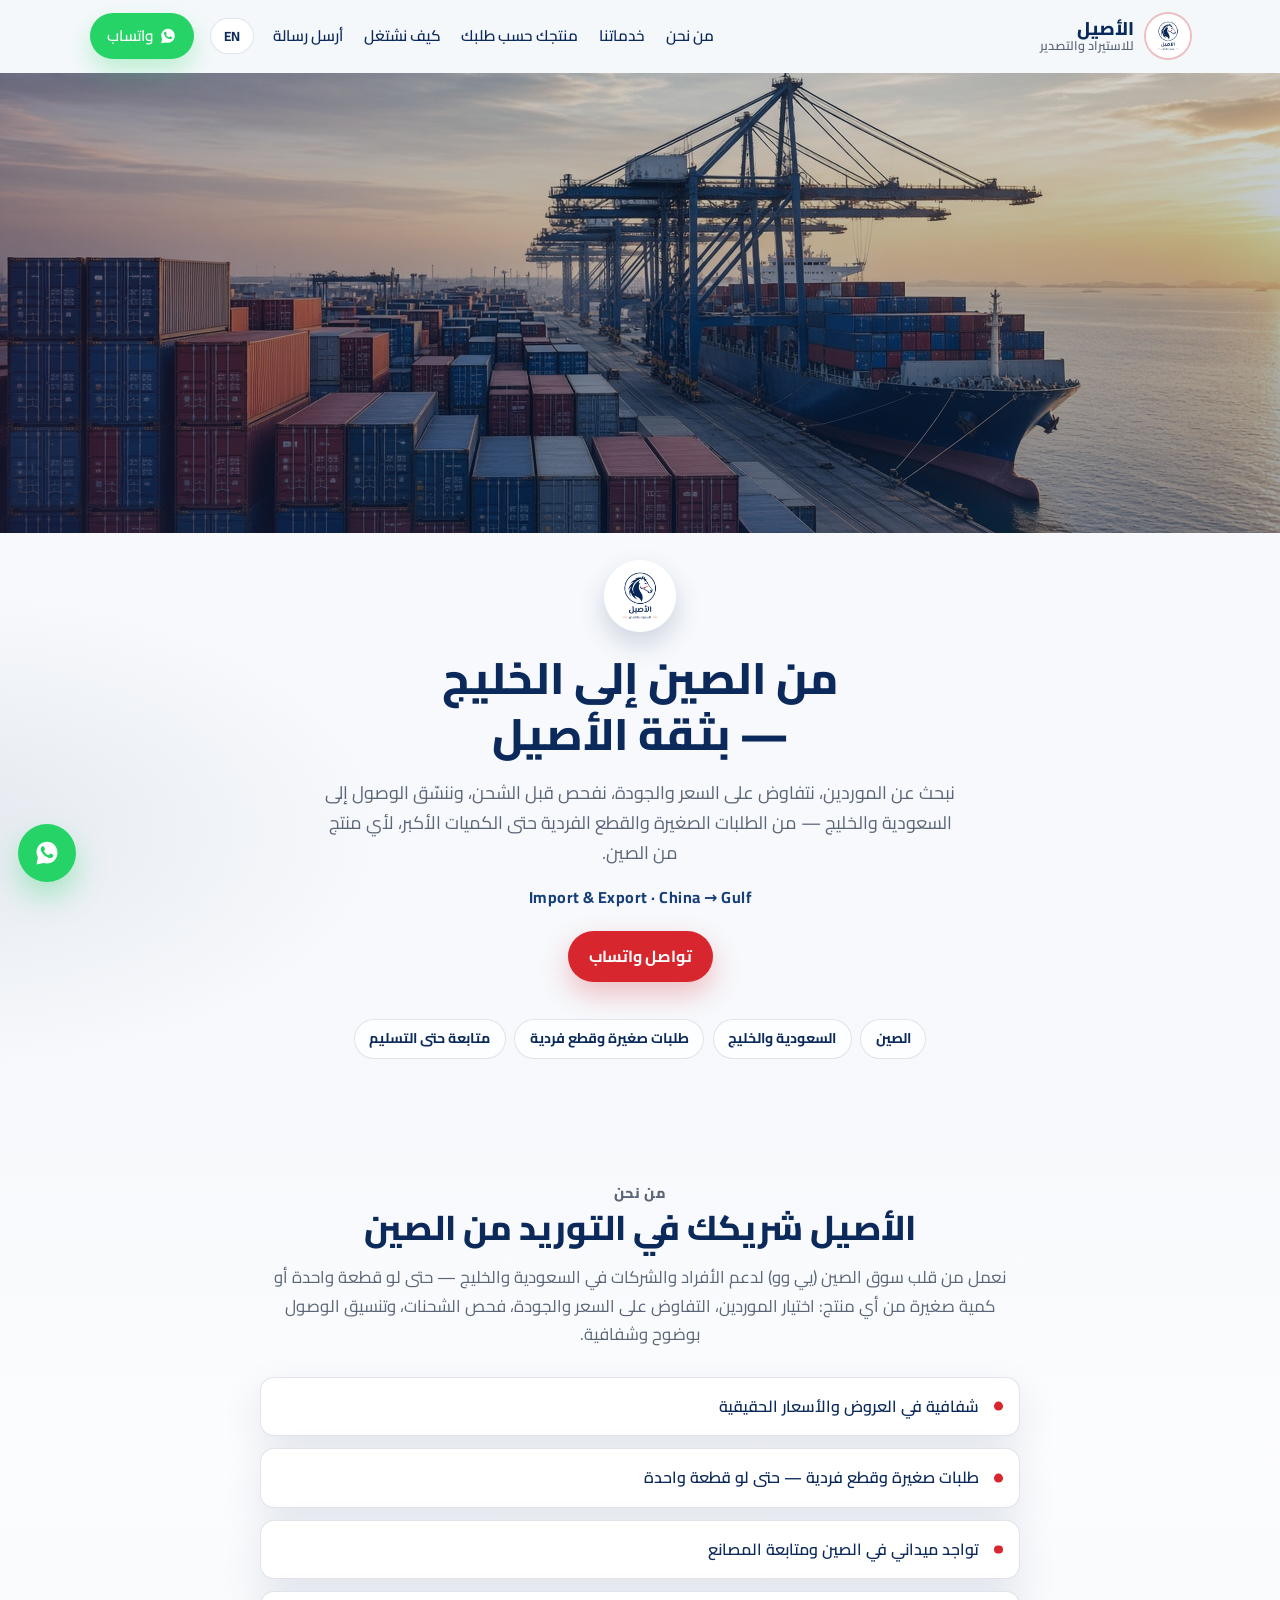
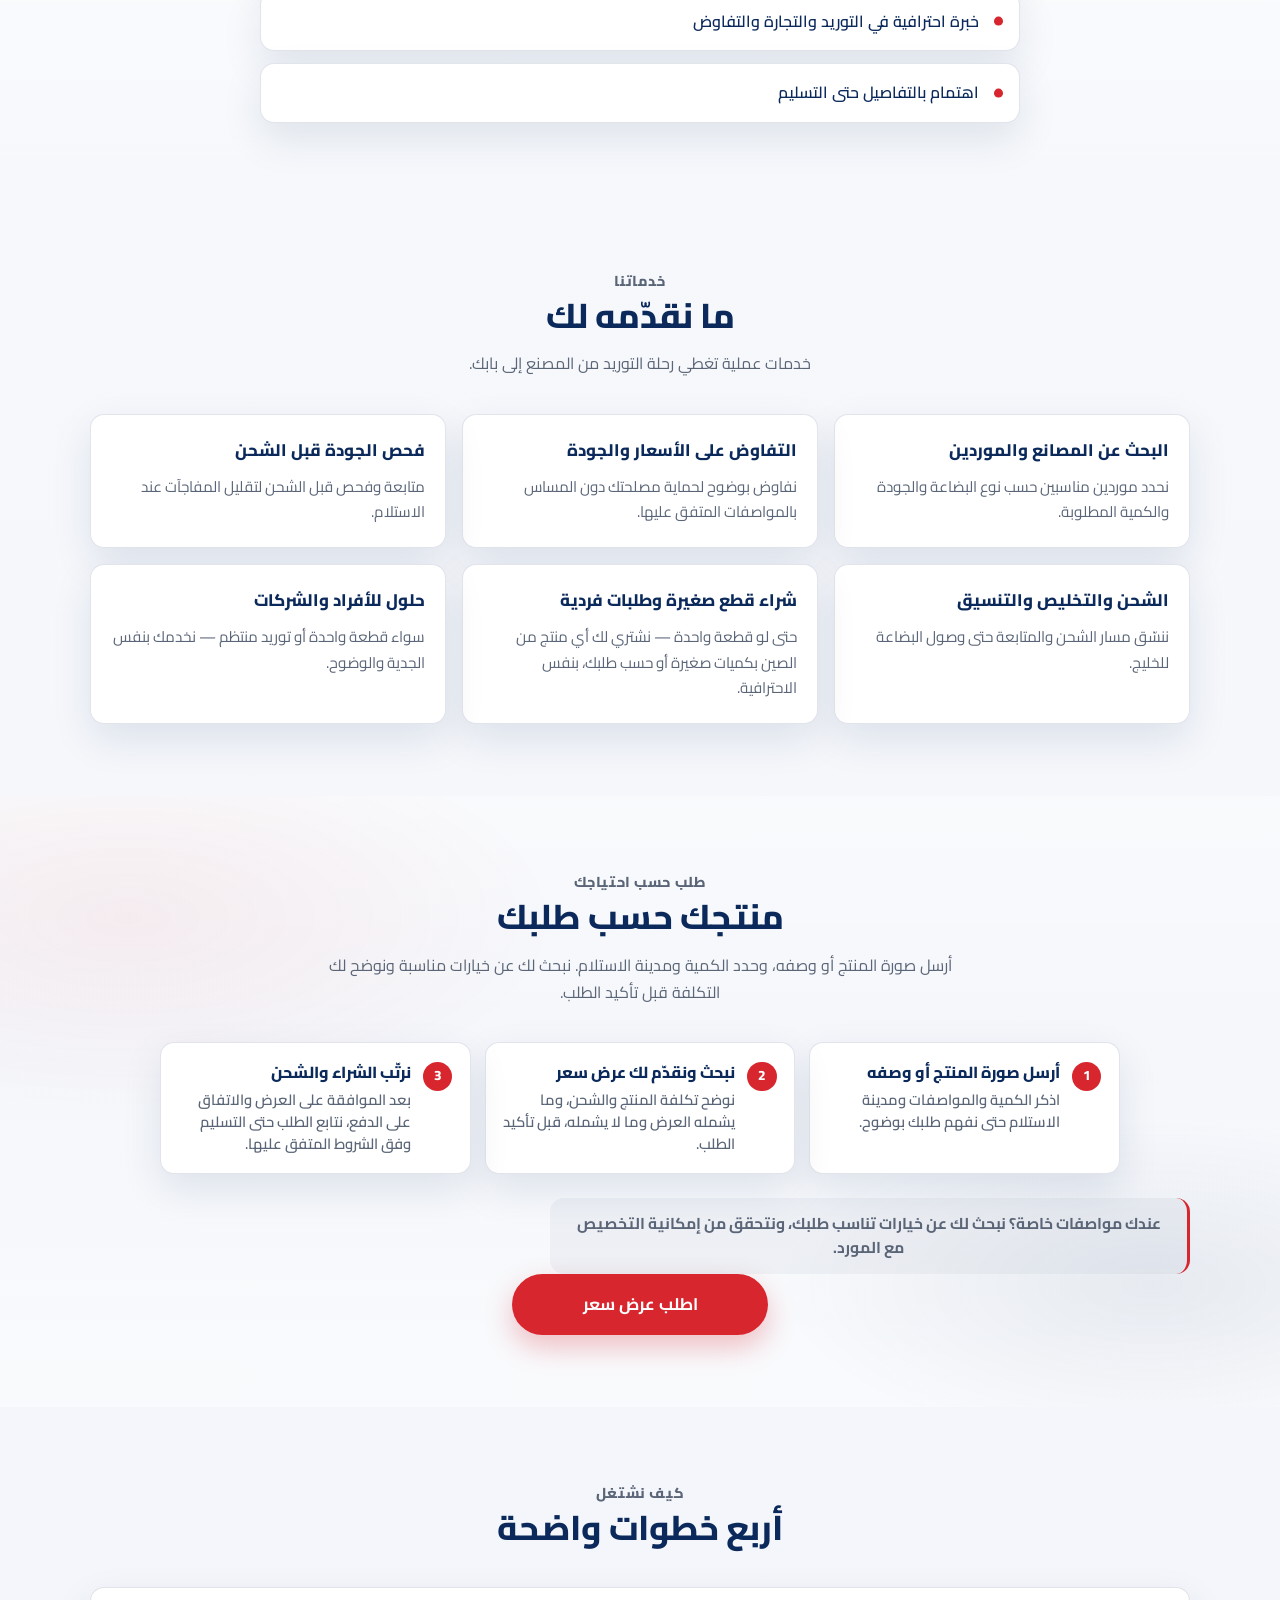
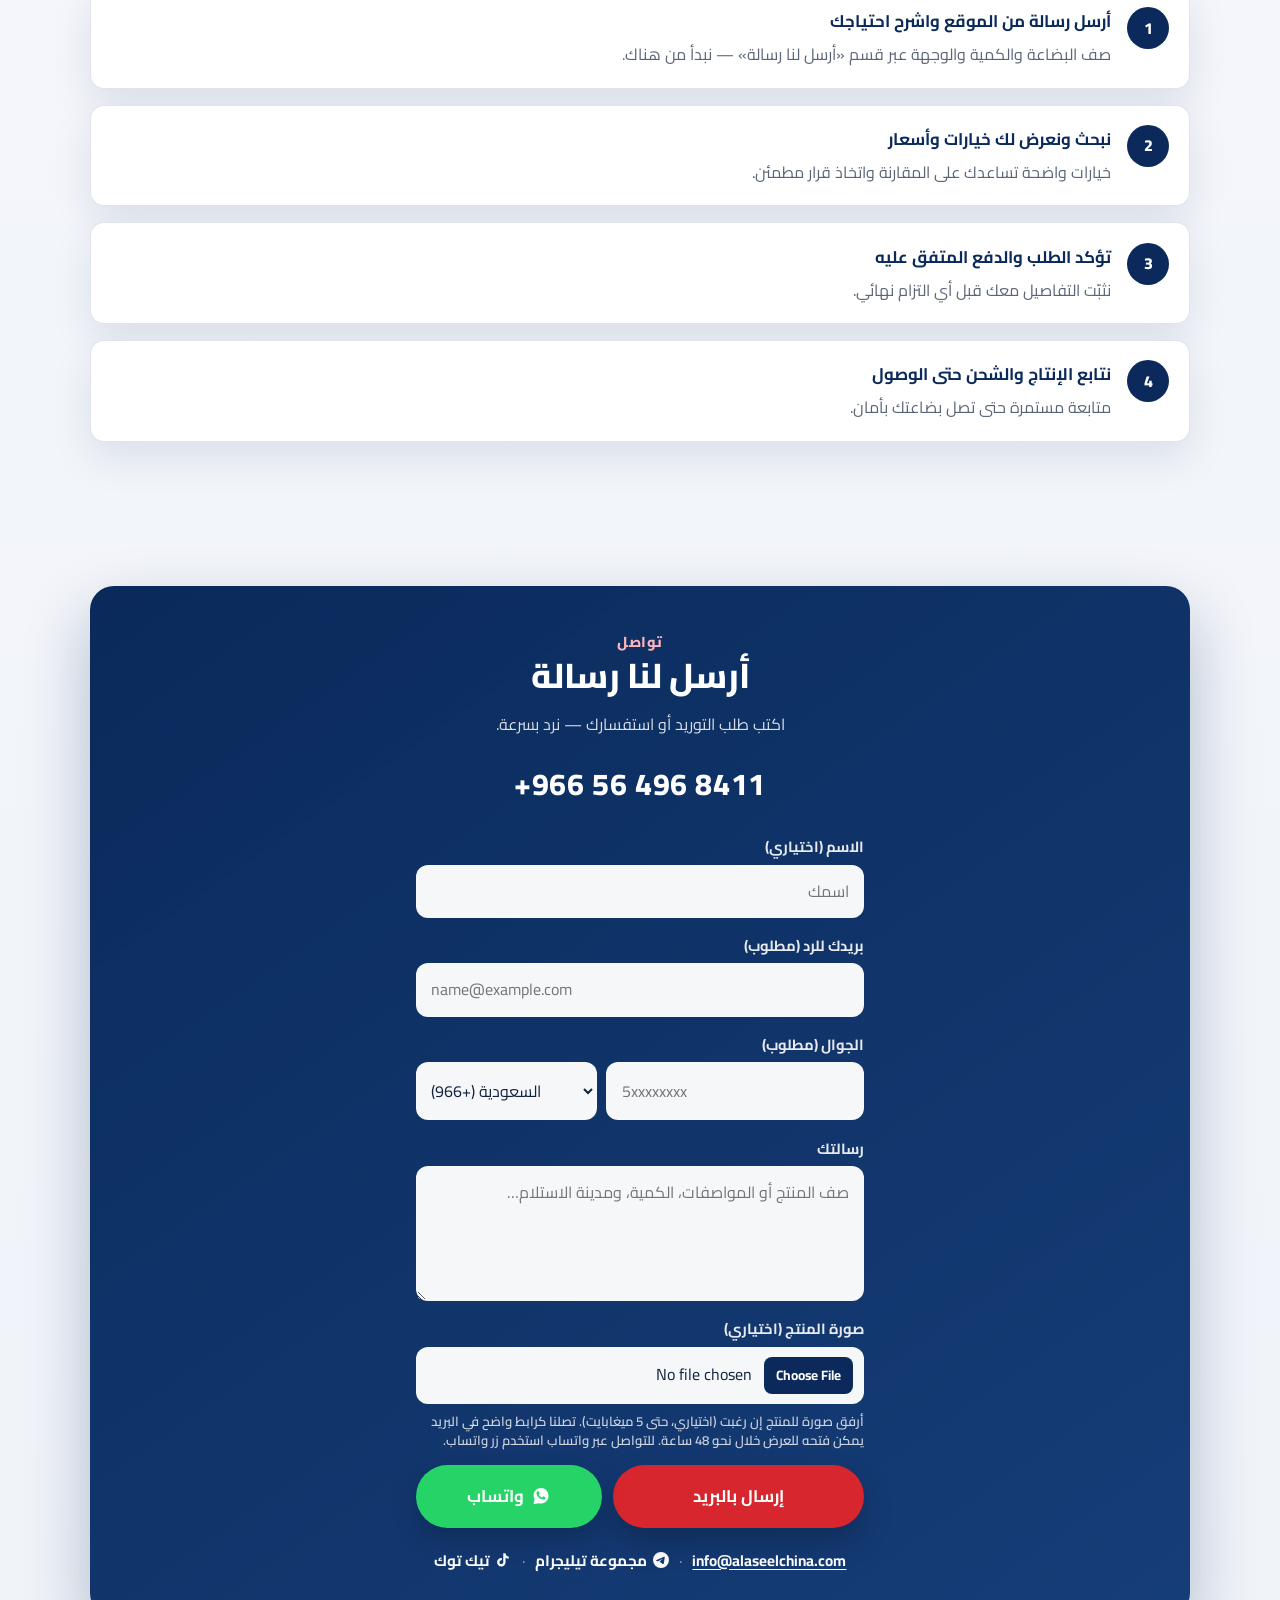
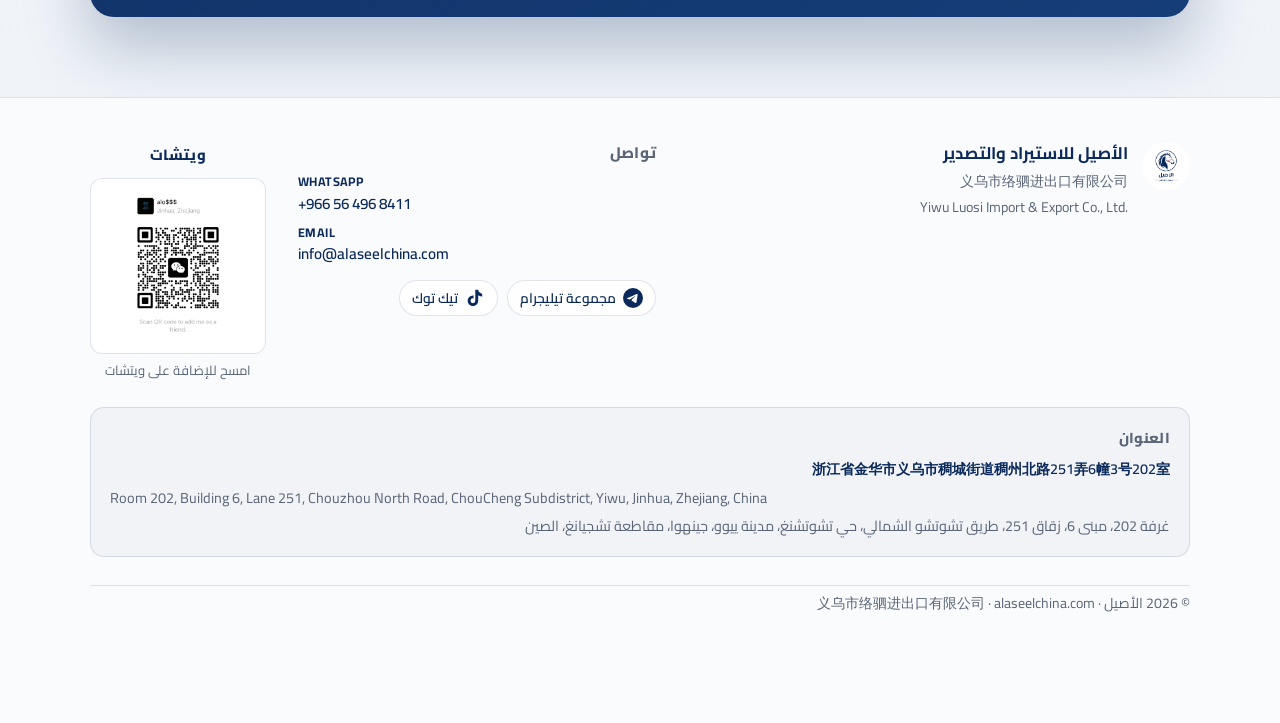
==== commit c56574ad: "Rewrite custom-order section and add optional product photo to quote form. Replace marketplace brows" ====
--- a/index.html
+++ b/index.html
@@ -132,9 +132,9 @@
           <a href="#services" data-ar="خدماتنا" data-en="Services">خدماتنا</a>
           <a
             href="#marketplaces"
-            data-ar="المنصات"
-            data-en="Marketplaces"
-            >المنصات</a
+            data-ar="منتجك حسب طلبك"
+            data-en="Your product"
+            >منتجك حسب طلبك</a
           >
           <a href="#process" data-ar="كيف نشتغل" data-en="How we work">كيف نشتغل</a>
           <a href="#contact" data-ar="أرسل رسالة" data-en="Message">أرسل رسالة</a>
@@ -307,207 +307,92 @@
       <section id="marketplaces" class="section marketplaces">
         <div class="container">
           <div class="section-head" data-reveal>
-            <p
-              class="eyebrow"
-              data-ar="من تاوباو وبيندوودو وعلي بابا"
-              data-en="From Taobao, Pinduoduo & Alibaba"
-            >
-              من تاوباو وبيندوودو وعلي بابا
+            <p class="eyebrow" data-ar="طلب حسب احتياجك" data-en="Made to your request">
+              طلب حسب احتياجك
             </p>
-            <h2
-              data-ar="اختر أي منتج — نحن نشتريه ونوصله لبابك"
-              data-en="Pick any product — we buy it and deliver to your door"
-            >
-              اختر أي منتج — نحن نشتريه ونوصله لبابك
+            <h2 data-ar="منتجك حسب طلبك" data-en="Your product, to your request">
+              منتجك حسب طلبك
             </h2>
             <p
-              data-ar="تصفّح تاوباو أو بيندوودو أو علي بابا، اختر أي منتج يعجبك، وأرسل لنا الرابط عبر واتساب أو تيليجرام أو نموذج الرسالة — نشتريه نيابة عنك ونوصله إلى باب بيتك في السعودية والخليج."
-              data-en="Browse Taobao, Pinduoduo, or Alibaba, pick any product you like, and send us the link via WhatsApp, Telegram, or the message form — we buy it for you and deliver to your doorstep in Saudi Arabia and the Gulf."
+              data-ar="أرسل صورة المنتج أو وصفه، وحدد الكمية ومدينة الاستلام. نبحث لك عن خيارات مناسبة ونوضح لك التكلفة قبل تأكيد الطلب."
+              data-en="Send a product photo or description, and include quantity and delivery city. We look for suitable options and clarify the cost before you confirm the order."
             >
-              تصفّح تاوباو أو بيندوودو أو علي بابا، اختر أي منتج يعجبك، وأرسل لنا الرابط عبر واتساب أو
-              تيليجرام أو نموذج الرسالة — نشتريه نيابة عنك ونوصله إلى باب بيتك في السعودية والخليج.
-            </p>
-          </div>
-
-          <div class="mp-offer" data-reveal>
-            <p
-              class="mp-door"
-              data-ar="نوصل لباب بيتك"
-              data-en="To your doorstep"
-            >
-              نوصل لباب بيتك
-            </p>
-            <p
-              class="mp-note"
-              data-ar="من اختيار المنتج إلى الاستلام في الخليج — نتابع الطلب حتى يصل."
-              data-en="From product pick to Gulf delivery — we follow your order until it arrives."
-            >
-              من اختيار المنتج إلى الاستلام في الخليج — نتابع الطلب حتى يصل.
+              أرسل صورة المنتج أو وصفه، وحدد الكمية ومدينة الاستلام. نبحث لك عن خيارات مناسبة ونوضح لك
+              التكلفة قبل تأكيد الطلب.
             </p>
           </div>
 
           <ol class="mp-flow" data-reveal>
             <li>
               <span class="mp-flow-num">1</span>
-              <span
-                data-ar="اختر المنتج من تاوباو أو بيندوودو أو علي بابا"
-                data-en="Pick a product on Taobao, Pinduoduo, or Alibaba"
-                >اختر المنتج من تاوباو أو بيندوودو أو علي بابا</span
-              >
+              <div class="mp-flow-body">
+                <h3
+                  data-ar="أرسل صورة المنتج أو وصفه"
+                  data-en="Send a product photo or description"
+                >
+                  أرسل صورة المنتج أو وصفه
+                </h3>
+                <p
+                  data-ar="اذكر الكمية والمواصفات ومدينة الاستلام حتى نفهم طلبك بوضوح."
+                  data-en="Include quantity, specs, and delivery city so we understand your request clearly."
+                >
+                  اذكر الكمية والمواصفات ومدينة الاستلام حتى نفهم طلبك بوضوح.
+                </p>
+              </div>
             </li>
             <li>
               <span class="mp-flow-num">2</span>
-              <span
-                data-ar="أرسل الرابط عبر واتساب / تيليجرام / النموذج"
-                data-en="Send the link via WhatsApp / Telegram / form"
-                >أرسل الرابط عبر واتساب / تيليجرام / النموذج</span
-              >
+              <div class="mp-flow-body">
+                <h3
+                  data-ar="نبحث ونقدّم لك عرض سعر"
+                  data-en="We research and send you a quote"
+                >
+                  نبحث ونقدّم لك عرض سعر
+                </h3>
+                <p
+                  data-ar="نوضح تكلفة المنتج والشحن، وما يشمله العرض وما لا يشمله، قبل تأكيد الطلب."
+                  data-en="We clarify product and shipping cost, and what fees are included or excluded, before confirmation."
+                >
+                  نوضح تكلفة المنتج والشحن، وما يشمله العرض وما لا يشمله، قبل تأكيد الطلب.
+                </p>
+              </div>
             </li>
             <li>
               <span class="mp-flow-num">3</span>
-              <span
-                data-ar="نشتري ونشحن لباب بيتك"
-                data-en="We buy and ship to your door"
-                >نشتري ونشحن لباب بيتك</span
-              >
+              <div class="mp-flow-body">
+                <h3
+                  data-ar="نرتّب الشراء والشحن"
+                  data-en="We arrange purchase and shipping"
+                >
+                  نرتّب الشراء والشحن
+                </h3>
+                <p
+                  data-ar="بعد الموافقة على العرض والاتفاق على الدفع، نتابع الطلب حتى التسليم وفق الشروط المتفق عليها."
+                  data-en="After quote approval and agreed payment, we follow the order through to delivery under the agreed terms."
+                >
+                  بعد الموافقة على العرض والاتفاق على الدفع، نتابع الطلب حتى التسليم وفق الشروط المتفق
+                  عليها.
+                </p>
+              </div>
             </li>
           </ol>
 
-          <div class="mp-platforms" data-reveal>
-            <a
-              class="mp-platform"
-              href="https://www.taobao.com/"
-              target="_blank"
-              rel="noopener noreferrer"
-            >
-              <span class="mp-platform-icon" aria-hidden="true">
-                <svg viewBox="0 0 48 48" width="44" height="44" role="img">
-                  <rect width="48" height="48" rx="12" fill="#FF6A00" />
-                  <text
-                    x="24"
-                    y="31"
-                    text-anchor="middle"
-                    fill="#fff"
-                    font-size="22"
-                    font-weight="800"
-                    font-family="Arial, sans-serif"
-                  >
-                    T
-                  </text>
-                </svg>
-              </span>
-              <span class="mp-platform-name" lang="en">Taobao</span>
-              <span
-                class="mp-platform-ar"
-                data-ar="تاوباو — تصفّح واختر أي منتج"
-                data-en="Browse and pick any product"
-                >تاوباو — تصفّح واختر أي منتج</span
-              >
-              <span
-                class="mp-platform-cta"
-                data-ar="فتح الموقع"
-                data-en="Open site"
-                >فتح الموقع</span
-              >
-            </a>
-            <a
-              class="mp-platform"
-              href="https://mobile.yangkeduo.com/"
-              target="_blank"
-              rel="noopener noreferrer"
-            >
-              <span class="mp-platform-icon" aria-hidden="true">
-                <svg viewBox="0 0 48 48" width="44" height="44" role="img">
-                  <rect width="48" height="48" rx="12" fill="#E02E24" />
-                  <text
-                    x="24"
-                    y="31"
-                    text-anchor="middle"
-                    fill="#fff"
-                    font-size="20"
-                    font-weight="800"
-                    font-family="Arial, sans-serif"
-                  >
-                    PDD
-                  </text>
-                </svg>
-              </span>
-              <span class="mp-platform-name" lang="en">Pinduoduo</span>
-              <span
-                class="mp-platform-ar"
-                data-ar="بيندوودو — تصفّح واختر أي منتج"
-                data-en="Browse and pick any product"
-                >بيندوودو — تصفّح واختر أي منتج</span
-              >
-              <span
-                class="mp-platform-cta"
-                data-ar="فتح الموقع"
-                data-en="Open site"
-                >فتح الموقع</span
-              >
-            </a>
-            <a
-              class="mp-platform"
-              href="https://www.alibaba.com/"
-              target="_blank"
-              rel="noopener noreferrer"
-            >
-              <span class="mp-platform-icon" aria-hidden="true">
-                <svg viewBox="0 0 48 48" width="44" height="44" role="img">
-                  <rect width="48" height="48" rx="12" fill="#FF6A00" />
-                  <text
-                    x="24"
-                    y="31"
-                    text-anchor="middle"
-                    fill="#fff"
-                    font-size="22"
-                    font-weight="800"
-                    font-family="Georgia, serif"
-                    font-style="italic"
-                  >
-                    a
-                  </text>
-                </svg>
-              </span>
-              <span class="mp-platform-name" lang="en">Alibaba</span>
-              <span
-                class="mp-platform-ar"
-                data-ar="علي بابا — تصفّح واختر أي منتج"
-                data-en="Browse and pick any product"
-                >علي بابا — تصفّح واختر أي منتج</span
-              >
-              <span
-                class="mp-platform-cta"
-                data-ar="فتح الموقع"
-                data-en="Open site"
-                >فتح الموقع</span
-              >
-            </a>
-          </div>
+          <p
+            class="mp-custom-note"
+            data-reveal
+            data-ar="عندك مواصفات خاصة؟ نبحث لك عن خيارات تناسب طلبك، ونتحقق من إمكانية التخصيص مع المورد."
+            data-en="Have special specs? We look for options that fit your request and check customization possibilities with the supplier."
+          >
+            عندك مواصفات خاصة؟ نبحث لك عن خيارات تناسب طلبك، ونتحقق من إمكانية التخصيص مع المورد.
+          </p>
 
           <div class="mp-actions" data-reveal>
-            <a
-              class="btn btn-wa btn-lg"
-              href="https://wa.me/966564968411?text=%D9%85%D8%B1%D8%AD%D8%A8%D8%A7%D8%8C%20%D8%A3%D8%B1%D9%8A%D8%AF%20%D8%B4%D8%B1%D8%A7%D8%A1%20%D9%85%D9%86%D8%AA%D8%AC%20%D9%85%D9%86%20%D8%AA%D8%A7%D9%88%D8%A8%D8%A7%D9%88%20%D8%A3%D9%88%20%D8%A8%D9%8A%D9%86%D8%AF%D9%88%D9%88%D8%AF%D9%88%20%D8%A3%D9%88%20%D8%B9%D9%84%D9%8A%20%D8%A8%D8%A7%D8%A8%D8%A7%20%D8%B9%D8%A8%D8%B1%20%D8%A7%D9%84%D8%A3%D8%B5%D9%8A%D9%84%20%E2%80%94%20%D9%87%D8%B0%D8%A7%20%D8%A7%D9%84%D8%B1%D8%A7%D8%A8%D8%B7%3A"
-              target="_blank"
-              rel="noopener noreferrer"
-            >
-              <svg class="wa-icon" viewBox="0 0 32 32" width="20" height="20" aria-hidden="true">
-                <path
-                  fill="currentColor"
-                  d="M16.01 3C9.39 3 4.02 8.36 4.02 14.98c0 2.1.55 4.15 1.6 5.96L4 29l8.24-1.58a12.9 12.9 0 0 0 3.77.56h.01c6.62 0 11.98-5.36 11.98-11.98C28 8.36 22.63 3 16.01 3zm6.96 17.07c-.29.82-1.7 1.51-2.4 1.61-.61.09-1.39.13-2.24-.14-.51-.16-1.17-.38-2.02-.74-3.55-1.54-5.86-5.13-6.04-5.37-.18-.24-1.45-1.93-1.45-3.68s.92-2.61 1.25-2.97c.33-.36.72-.45.96-.45h.69c.22 0 .52-.08.81.62.29.71.99 2.44 1.08 2.62.09.18.15.39.03.62-.12.24-.18.39-.36.6-.18.21-.38.47-.54.63-.18.18-.36.37-.15.72.21.36.92 1.52 1.98 2.46 1.36 1.21 2.51 1.59 2.87 1.77.36.18.57.15.78-.09.21-.24.9-1.05 1.14-1.41.24-.36.48-.3.81-.18.33.12 2.1.99 2.46 1.17.36.18.6.27.69.42.09.15.09.87-.2 1.69z"
-                />
-              </svg>
-              <span data-ar="أرسل رابط المنتج واتساب" data-en="Send product link on WhatsApp"
-                >أرسل رابط المنتج واتساب</span
-              >
-            </a>
             <a
               class="btn btn-primary btn-lg"
               href="#contact"
-              data-ar="أو عبر نموذج الرسالة"
-              data-en="Or via the message form"
-              >أو عبر نموذج الرسالة</a
+              data-ar="اطلب عرض سعر"
+              data-en="Request a quote"
+              >اطلب عرض سعر</a
             >
           </div>
         </div>
@@ -698,10 +583,41 @@
                 rows="4"
                 maxlength="1000"
                 required
-                data-ar-placeholder="صف البضاعة والكمية والوجهة…"
-                data-en-placeholder="Describe goods, quantity, and destination…"
-                placeholder="صف البضاعة والكمية والوجهة…"
+                data-ar-placeholder="صف المنتج أو المواصفات، الكمية، ومدينة الاستلام…"
+                data-en-placeholder="Describe the product or specs, quantity, and delivery city…"
+                placeholder="صف المنتج أو المواصفات، الكمية، ومدينة الاستلام…"
               ></textarea>
+            </div>
+            <div class="field field-file">
+              <label for="msg-attachment" data-ar="صورة المنتج (اختياري)" data-en="Product photo (optional)"
+                >صورة المنتج (اختياري)</label
+              >
+              <input
+                id="msg-attachment"
+                name="attachment"
+                type="file"
+                accept="image/*"
+                data-product-image
+              />
+              <div class="photo-preview" data-photo-preview hidden>
+                <img data-photo-preview-img alt="" />
+                <button
+                  type="button"
+                  class="photo-preview-clear"
+                  data-photo-preview-clear
+                  data-ar="إزالة الصورة"
+                  data-en="Remove photo"
+                >
+                  إزالة الصورة
+                </button>
+              </div>
+              <p
+                class="field-hint"
+                data-ar="أرفق صورة للمنتج إن رغبت (اختياري، حتى 5 ميغابايت). تصلنا كرابط واضح في البريد يمكن فتحه للعرض خلال نحو 48 ساعة. للتواصل عبر واتساب استخدم زر واتساب."
+                data-en="Attach a product photo if you like (optional, up to 5 MB). We’ll receive a clear email link you can open to view it for about 48 hours. For WhatsApp, use the WhatsApp button."
+              >
+                أرفق صورة للمنتج إن رغبت (اختياري، حتى 5 ميغابايت). تصلنا كرابط واضح في البريد يمكن فتحه للعرض خلال نحو 48 ساعة. للتواصل عبر واتساب استخدم زر واتساب.
+              </p>
             </div>
             <div class="hp-field" aria-hidden="true">
               <label for="msg-botcheck">Website</label>
--- a/styles.css
+++ b/styles.css
@@ -548,82 +548,26 @@
     linear-gradient(180deg, rgba(255, 255, 255, 0.4), transparent 40%, rgba(255, 255, 255, 0.5));
 }
 
-.mp-offer {
-  display: grid;
-  justify-items: center;
-  gap: 0.55rem;
-  text-align: center;
-  margin: 0 auto 2rem;
-  max-width: 32rem;
-  padding: 1.45rem 1.35rem;
-  background: linear-gradient(160deg, var(--navy-deep), var(--navy) 55%, var(--navy-soft));
-  color: #fff !important;
-  -webkit-text-fill-color: #fff !important;
-  border-radius: 20px;
-  box-shadow: 0 22px 48px rgba(11, 42, 91, 0.22);
-}
-
-/* Force white over .section p { color: var(--muted) } and any lang/attr rules */
-.mp-offer,
-.mp-offer *,
-.section .mp-offer,
-.section .mp-offer *,
-.section .mp-offer p,
-html[data-lang="ar"] .section .mp-offer p,
-html[data-lang="en"] .section .mp-offer p,
-.mp-offer [data-ar],
-.mp-offer [data-en] {
-  color: #fff !important;
-  -webkit-text-fill-color: #fff !important;
-}
-
-.mp-offer .mp-door,
-.section .mp-offer .mp-door,
-html[data-lang="ar"] .section .mp-offer .mp-door,
-html[data-lang="en"] .section .mp-offer .mp-door {
-  margin: 0;
-  font-size: clamp(1.2rem, 3vw, 1.45rem);
-  font-weight: 800;
-  color: #fff !important;
-  -webkit-text-fill-color: #fff !important;
-  letter-spacing: 0.01em;
-}
-
-.mp-offer .mp-note,
-.section .mp-offer .mp-note,
-html[data-lang="ar"] .section .mp-offer .mp-note,
-html[data-lang="en"] .section .mp-offer .mp-note {
-  margin: 0;
-  font-size: 0.98rem;
-  font-weight: 700;
-  color: #fff !important;
-  -webkit-text-fill-color: #fff !important;
-  opacity: 1 !important;
-  max-width: 26rem;
-}
-
 .mp-flow {
   list-style: none;
-  margin: 0 auto 1.75rem;
+  margin: 0 auto 1.5rem;
   padding: 0;
   display: grid;
   grid-template-columns: repeat(3, 1fr);
   gap: 0.85rem;
-  max-width: 900px;
+  max-width: 960px;
 }
 
 .mp-flow li {
   display: flex;
   align-items: flex-start;
-  gap: 0.7rem;
+  gap: 0.75rem;
   background: var(--white);
   border: 1px solid var(--line);
   border-radius: var(--radius);
-  padding: 1rem 1.05rem;
+  padding: 1.15rem 1.1rem;
   box-shadow: var(--shadow);
   color: var(--navy);
-  font-weight: 700;
-  font-size: 0.95rem;
   line-height: 1.45;
 }
 
@@ -640,65 +584,38 @@
   font-weight: 800;
 }
 
-.mp-platforms {
-  display: grid;
-  grid-template-columns: repeat(3, 1fr);
-  gap: 1rem;
-  max-width: 960px;
+.mp-flow-body {
+  min-width: 0;
+}
+
+.mp-flow-body h3 {
+  margin: 0 0 0.35rem;
+  color: var(--navy);
+  font-size: 1rem;
+  font-weight: 800;
+  line-height: 1.35;
+}
+
+.mp-flow-body p {
+  margin: 0;
+  color: var(--muted);
+  font-size: 0.92rem;
+  font-weight: 600;
+  line-height: 1.5;
+}
+
+.mp-custom-note {
   margin: 0 auto 1.75rem;
-}
-
-.mp-platform {
-  display: flex;
-  flex-direction: column;
-  gap: 0.35rem;
-  text-decoration: none;
-  background: var(--white);
-  border: 1px solid var(--line);
+  max-width: 40rem;
+  text-align: center;
+  color: var(--navy);
+  font-weight: 700;
+  font-size: 0.98rem;
+  line-height: 1.55;
+  padding: 0.85rem 1rem;
+  border-inline-start: 3px solid var(--red);
+  background: rgba(11, 42, 91, 0.04);
   border-radius: var(--radius);
-  padding: 1.25rem 1.15rem;
-  box-shadow: var(--shadow);
-  transition: transform 0.25s ease, box-shadow 0.25s ease, border-color 0.25s ease;
-  color: var(--navy);
-}
-
-.mp-platform:hover {
-  transform: translateY(-3px);
-  box-shadow: 0 20px 44px rgba(11, 42, 91, 0.12);
-  border-color: rgba(215, 38, 46, 0.35);
-  color: var(--navy);
-}
-
-.mp-platform-icon {
-  display: inline-flex;
-  margin-bottom: 0.35rem;
-}
-
-.mp-platform-icon svg {
-  display: block;
-  width: 44px;
-  height: 44px;
-}
-
-.mp-platform-name {
-  font-size: 1.25rem;
-  font-weight: 800;
-  letter-spacing: 0.01em;
-  color: var(--navy);
-}
-
-.mp-platform-ar {
-  color: var(--muted);
-  font-weight: 600;
-  font-size: 0.95rem;
-}
-
-.mp-platform-cta {
-  margin-top: 0.55rem;
-  align-self: flex-start;
-  font-weight: 800;
-  font-size: 0.9rem;
-  color: var(--red);
 }
 
 .mp-actions {
@@ -858,6 +775,71 @@
   min-height: 7.5rem;
 }
 
+.message-form .field-file input[type="file"] {
+  padding: 0.55rem 0.65rem;
+  cursor: pointer;
+  color: var(--ink);
+  background: rgba(255, 255, 255, 0.96);
+}
+
+.message-form .field-file input[type="file"]::file-selector-button {
+  margin-inline-end: 0.75rem;
+  border: none;
+  border-radius: 8px;
+  background: var(--navy);
+  color: var(--white);
+  font: inherit;
+  font-weight: 700;
+  font-size: 0.85rem;
+  padding: 0.45rem 0.75rem;
+  cursor: pointer;
+}
+
+.message-form .photo-preview {
+  display: grid;
+  gap: 0.55rem;
+  justify-items: start;
+  margin-top: 0.35rem;
+}
+
+.message-form .photo-preview[hidden] {
+  display: none !important;
+}
+
+.message-form .photo-preview img {
+  display: block;
+  width: min(100%, 11rem);
+  max-height: 9rem;
+  object-fit: cover;
+  border-radius: 12px;
+  border: 1px solid rgba(255, 255, 255, 0.28);
+  background: rgba(255, 255, 255, 0.92);
+}
+
+.message-form .photo-preview-clear {
+  border: 1px solid rgba(255, 255, 255, 0.35);
+  border-radius: 999px;
+  background: transparent;
+  color: #fff;
+  font: inherit;
+  font-size: 0.82rem;
+  font-weight: 700;
+  padding: 0.35rem 0.8rem;
+  cursor: pointer;
+}
+
+.message-form .photo-preview-clear:hover {
+  background: rgba(255, 255, 255, 0.12);
+}
+
+.message-form .field-hint {
+  margin: 0.15rem 0 0;
+  color: rgba(255, 255, 255, 0.78);
+  font-size: 0.82rem;
+  font-weight: 600;
+  line-height: 1.45;
+}
+
 .form-actions {
   display: grid;
   gap: 0.65rem;
@@ -1250,10 +1232,6 @@
   }
 
   .mp-flow {
-    grid-template-columns: 1fr;
-  }
-
-  .mp-platforms {
     grid-template-columns: 1fr;
   }
 
@@ -1350,8 +1328,9 @@
     grid-template-columns: 1fr;
   }
 
-  .mp-platforms {
-    grid-template-columns: 1fr;
+  .mp-custom-note {
+    text-align: start;
+    font-size: 0.92rem;
   }
 
   .mp-actions {
@@ -1362,6 +1341,10 @@
   .mp-actions .btn {
     width: 100%;
     min-width: 0;
+  }
+
+  .message-form .field-file input[type="file"] {
+    min-height: 48px;
   }
 
   .hero {
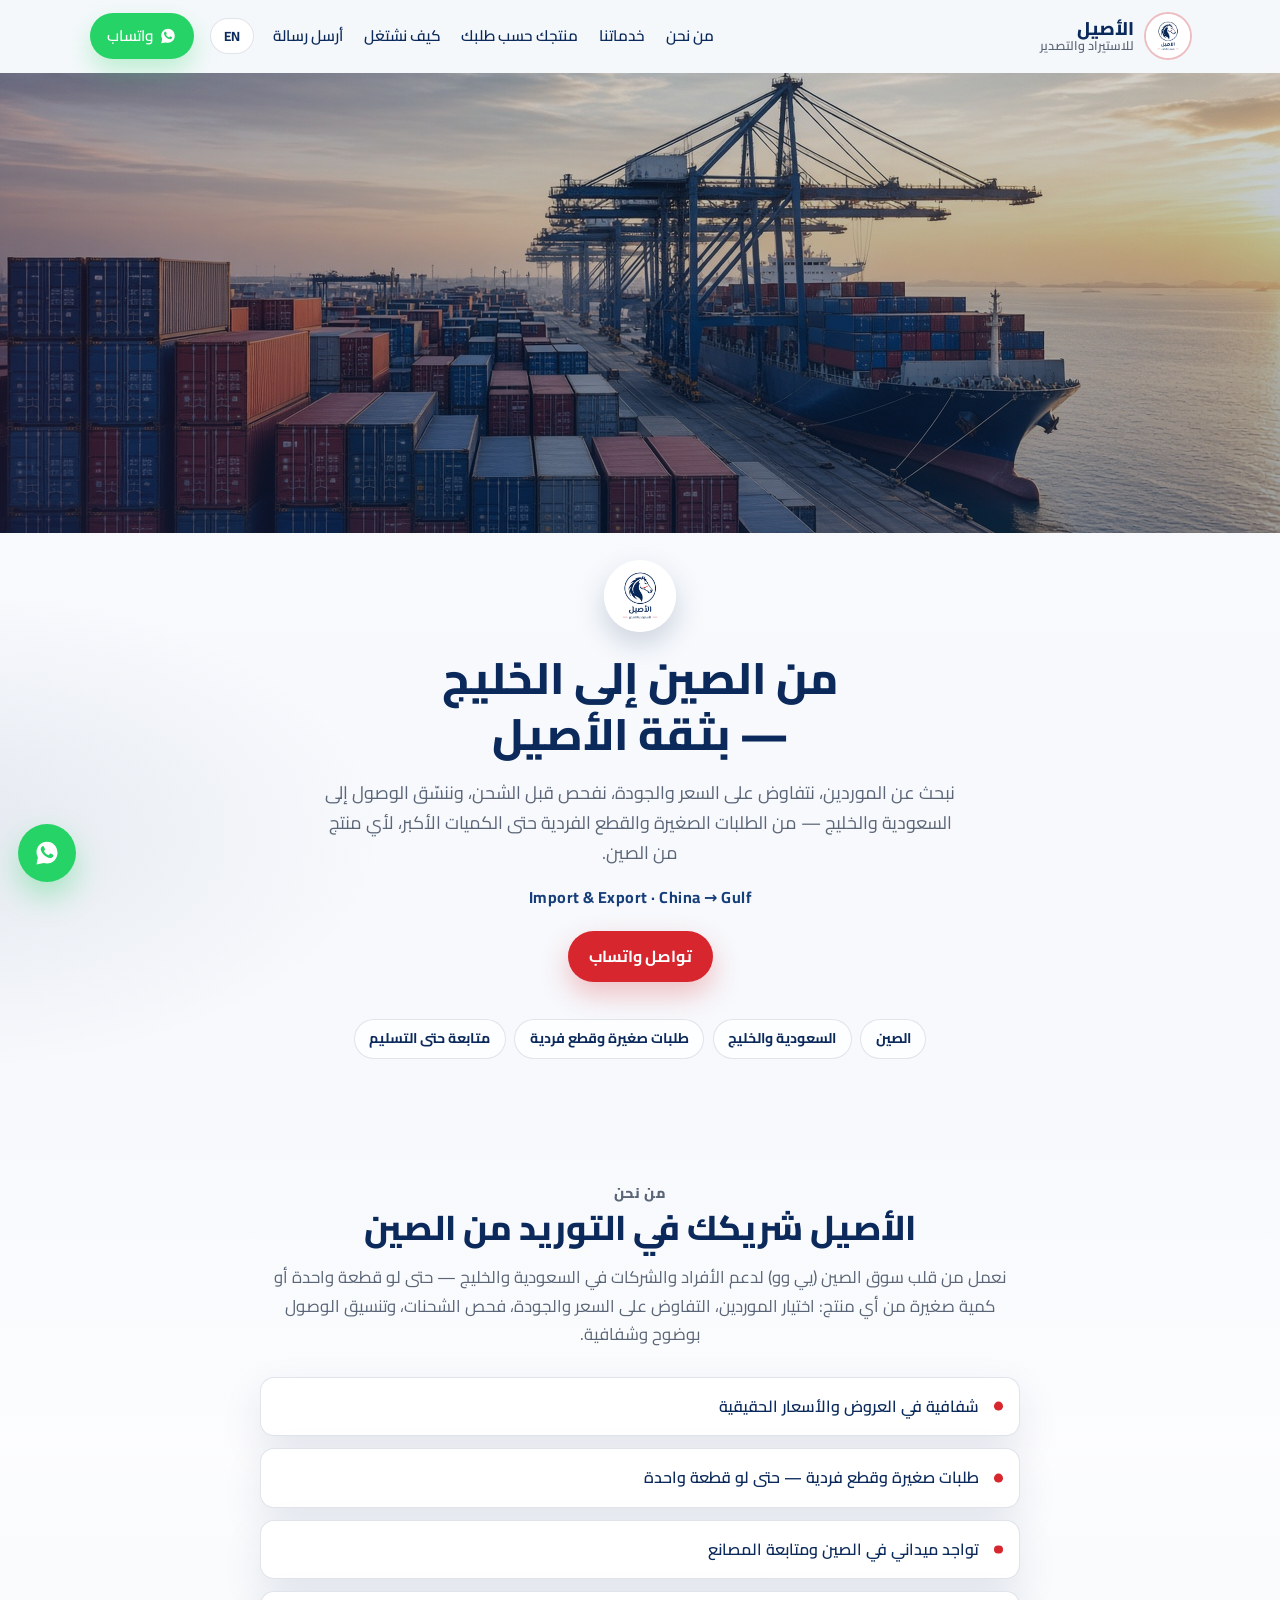
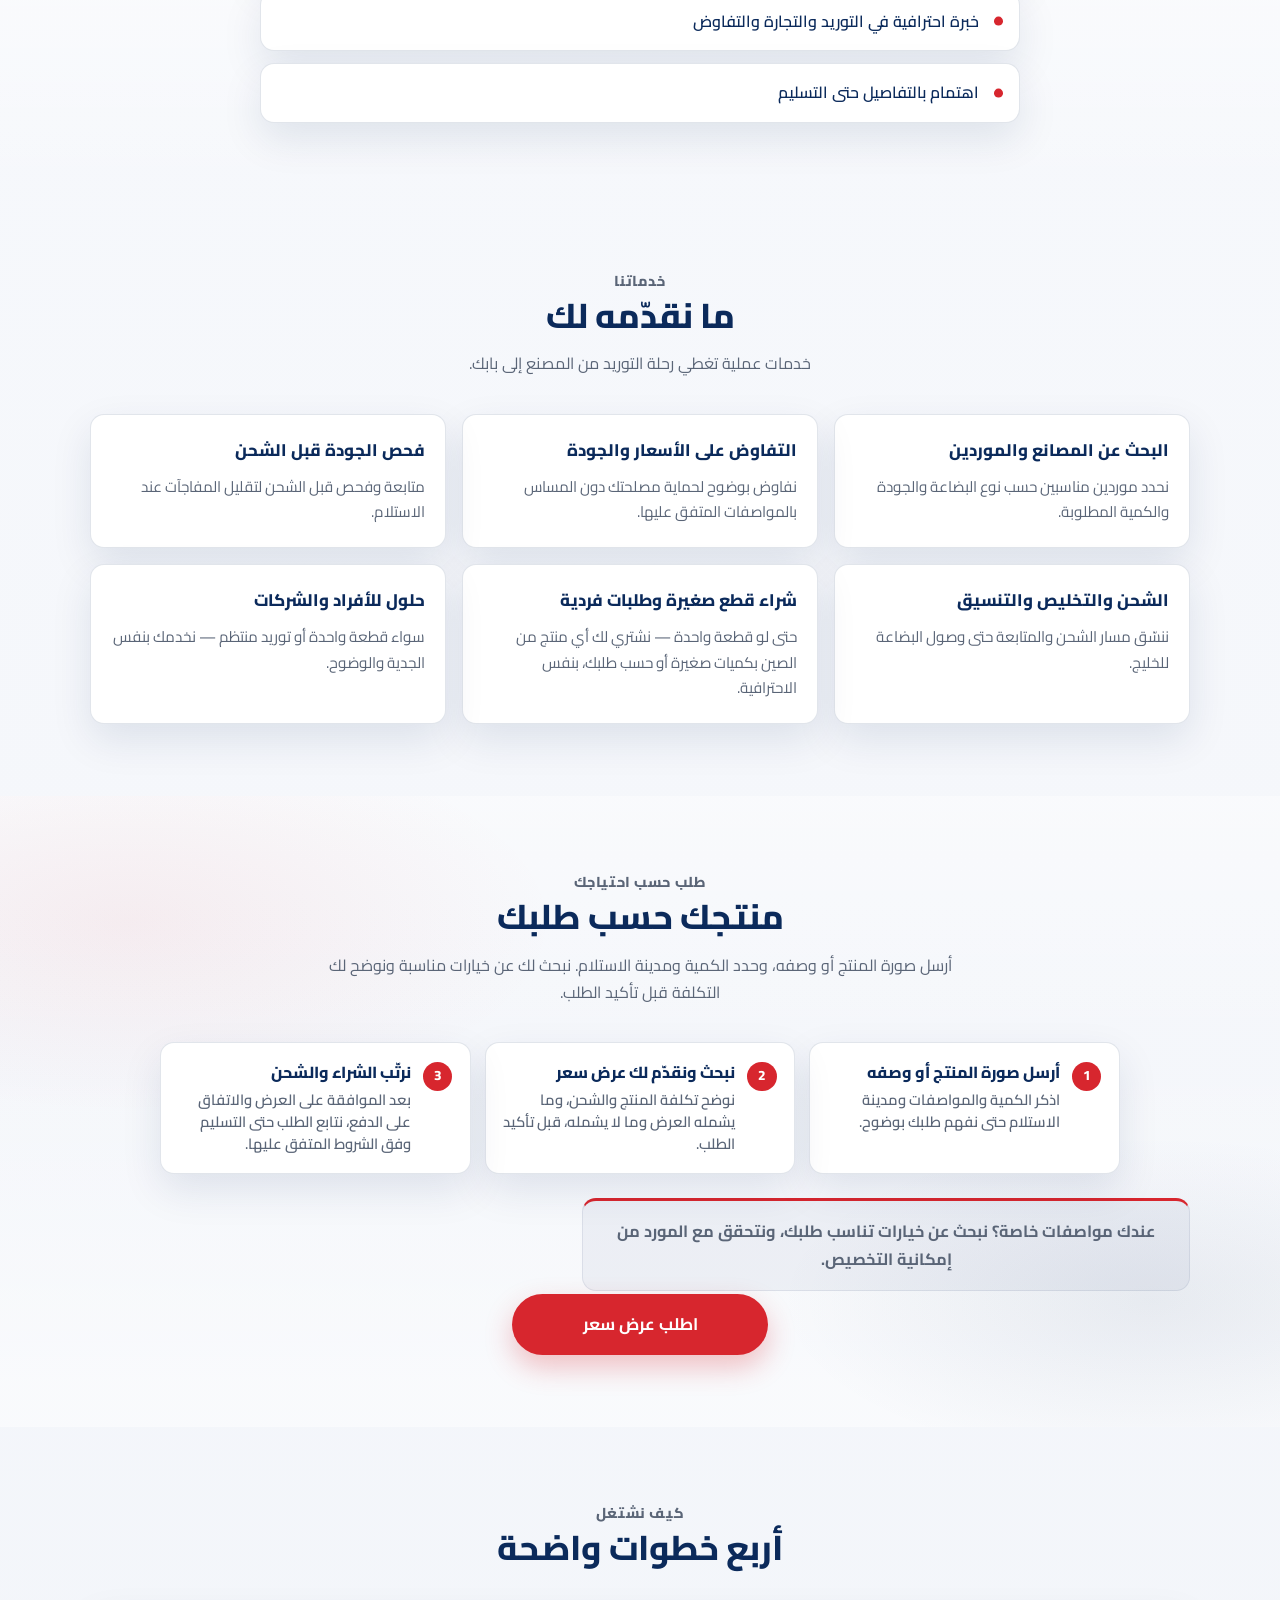
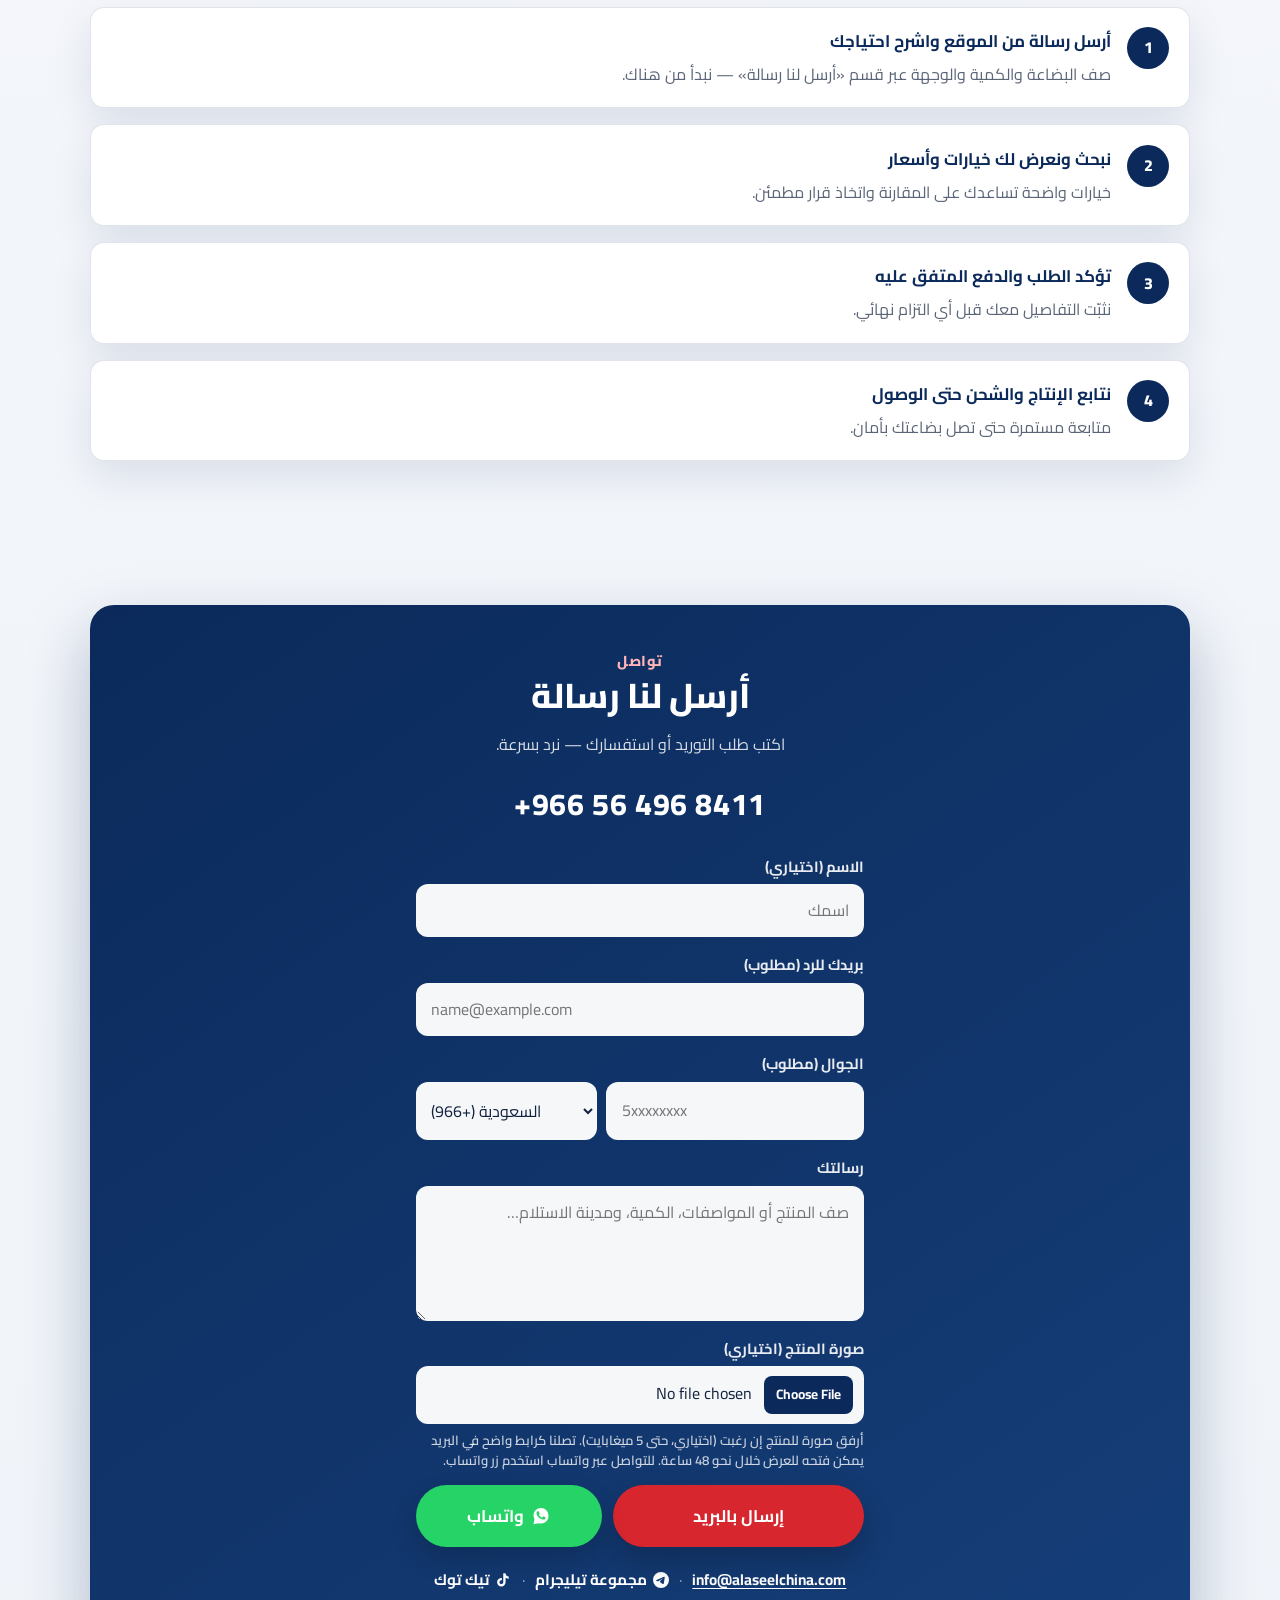
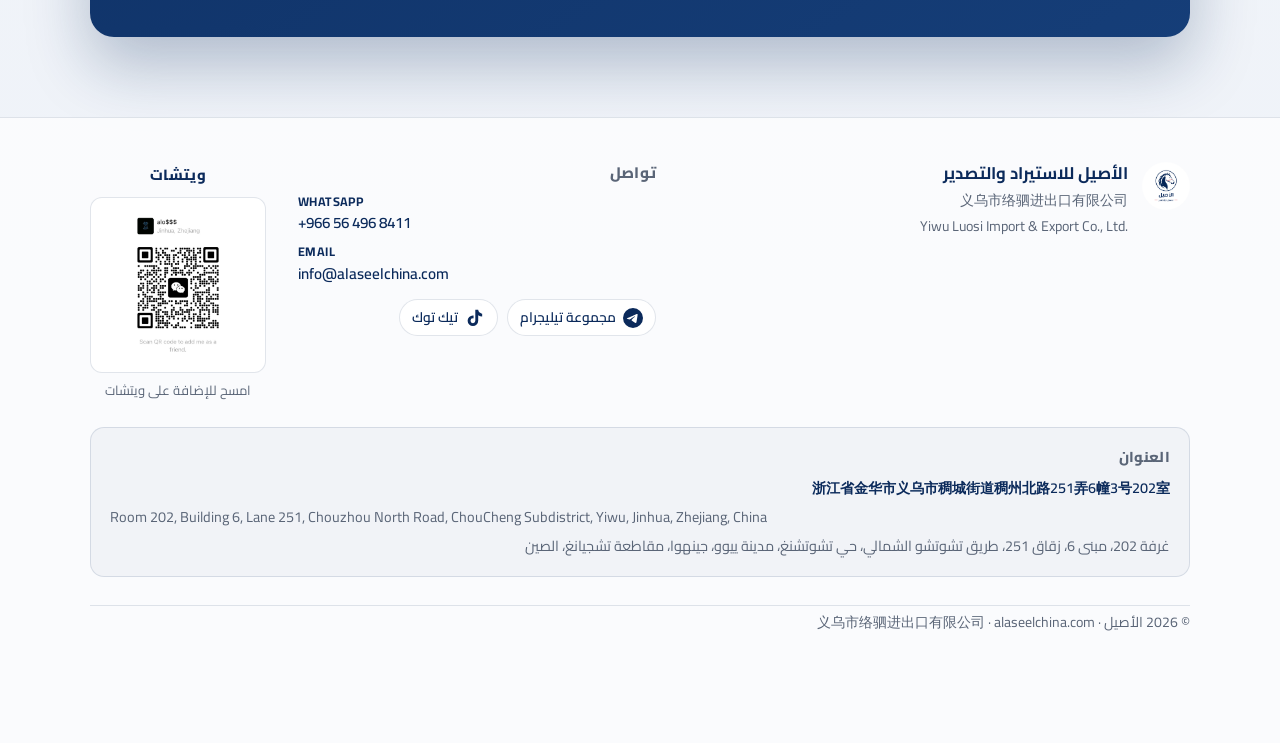
==== commit 369e6011: "Balance the custom-specs note copy and layout. Polish AR/EN wording for clearer rhythm and center th" ====
--- a/index.html
+++ b/index.html
@@ -380,10 +380,10 @@
           <p
             class="mp-custom-note"
             data-reveal
-            data-ar="عندك مواصفات خاصة؟ نبحث لك عن خيارات تناسب طلبك، ونتحقق من إمكانية التخصيص مع المورد."
-            data-en="Have special specs? We look for options that fit your request and check customization possibilities with the supplier."
+            data-ar="عندك مواصفات خاصة؟ نبحث عن خيارات تناسب طلبك، ونتحقق مع المورد من إمكانية التخصيص."
+            data-en="Need special specs? We look for options that fit your request, and we check with the supplier whether customization is possible."
           >
-            عندك مواصفات خاصة؟ نبحث لك عن خيارات تناسب طلبك، ونتحقق من إمكانية التخصيص مع المورد.
+            عندك مواصفات خاصة؟ نبحث عن خيارات تناسب طلبك، ونتحقق مع المورد من إمكانية التخصيص.
           </p>
 
           <div class="mp-actions" data-reveal>
--- a/styles.css
+++ b/styles.css
@@ -605,17 +605,20 @@
 }
 
 .mp-custom-note {
-  margin: 0 auto 1.75rem;
-  max-width: 40rem;
+  margin: 0.35rem auto 1.85rem;
+  width: min(100%, 38rem);
+  max-width: 38rem;
   text-align: center;
   color: var(--navy);
   font-weight: 700;
-  font-size: 0.98rem;
-  line-height: 1.55;
-  padding: 0.85rem 1rem;
-  border-inline-start: 3px solid var(--red);
-  background: rgba(11, 42, 91, 0.04);
+  font-size: clamp(0.95rem, 2.4vw, 1.02rem);
+  line-height: 1.7;
+  padding: 1.05rem 1.35rem;
+  background: rgba(11, 42, 91, 0.045);
+  border: 1px solid rgba(11, 42, 91, 0.08);
+  border-block-start: 3px solid var(--red);
   border-radius: var(--radius);
+  box-sizing: border-box;
 }
 
 .mp-actions {
@@ -623,6 +626,7 @@
   flex-wrap: wrap;
   justify-content: center;
   gap: 0.75rem;
+  margin-top: 0.15rem;
 }
 
 .mp-actions .btn {
@@ -1329,8 +1333,11 @@
   }
 
   .mp-custom-note {
-    text-align: start;
-    font-size: 0.92rem;
+    width: 100%;
+    max-width: none;
+    text-align: center;
+    padding: 1rem 1.1rem;
+    margin-bottom: 1.5rem;
   }
 
   .mp-actions {
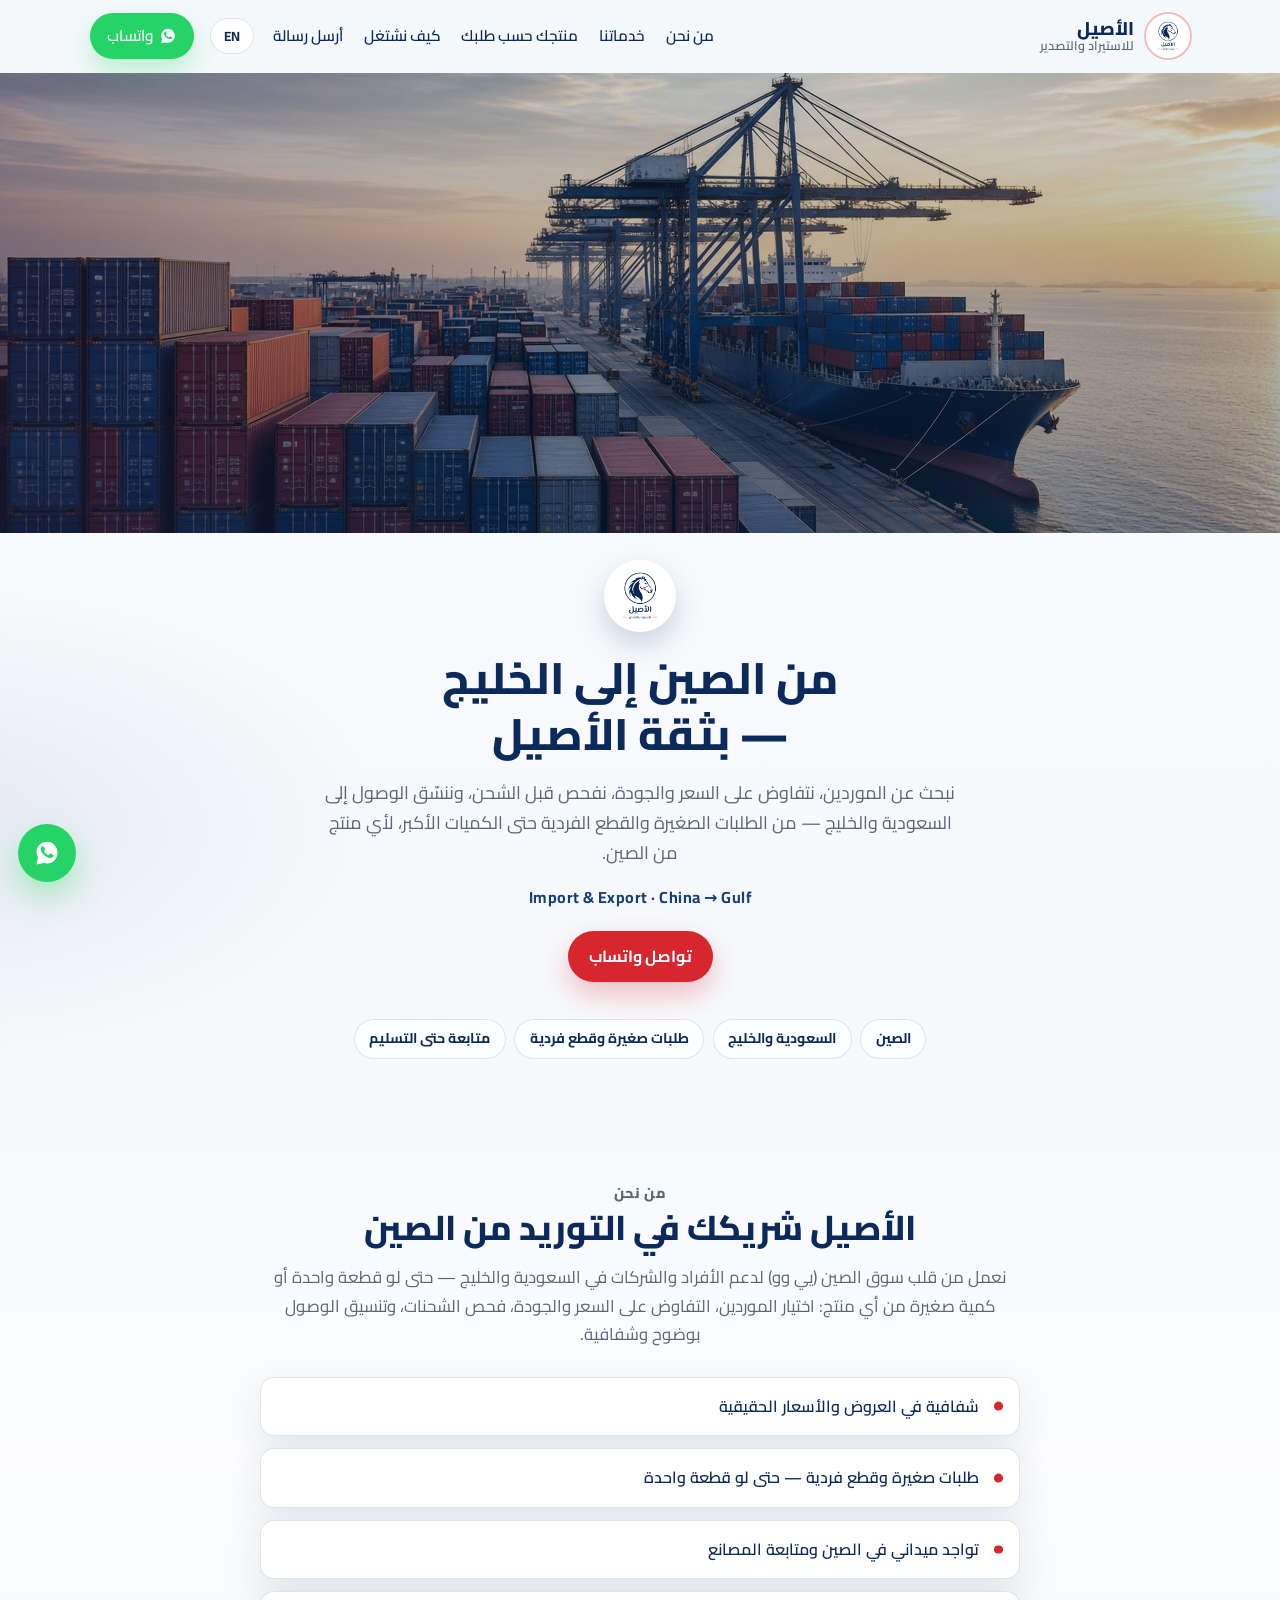
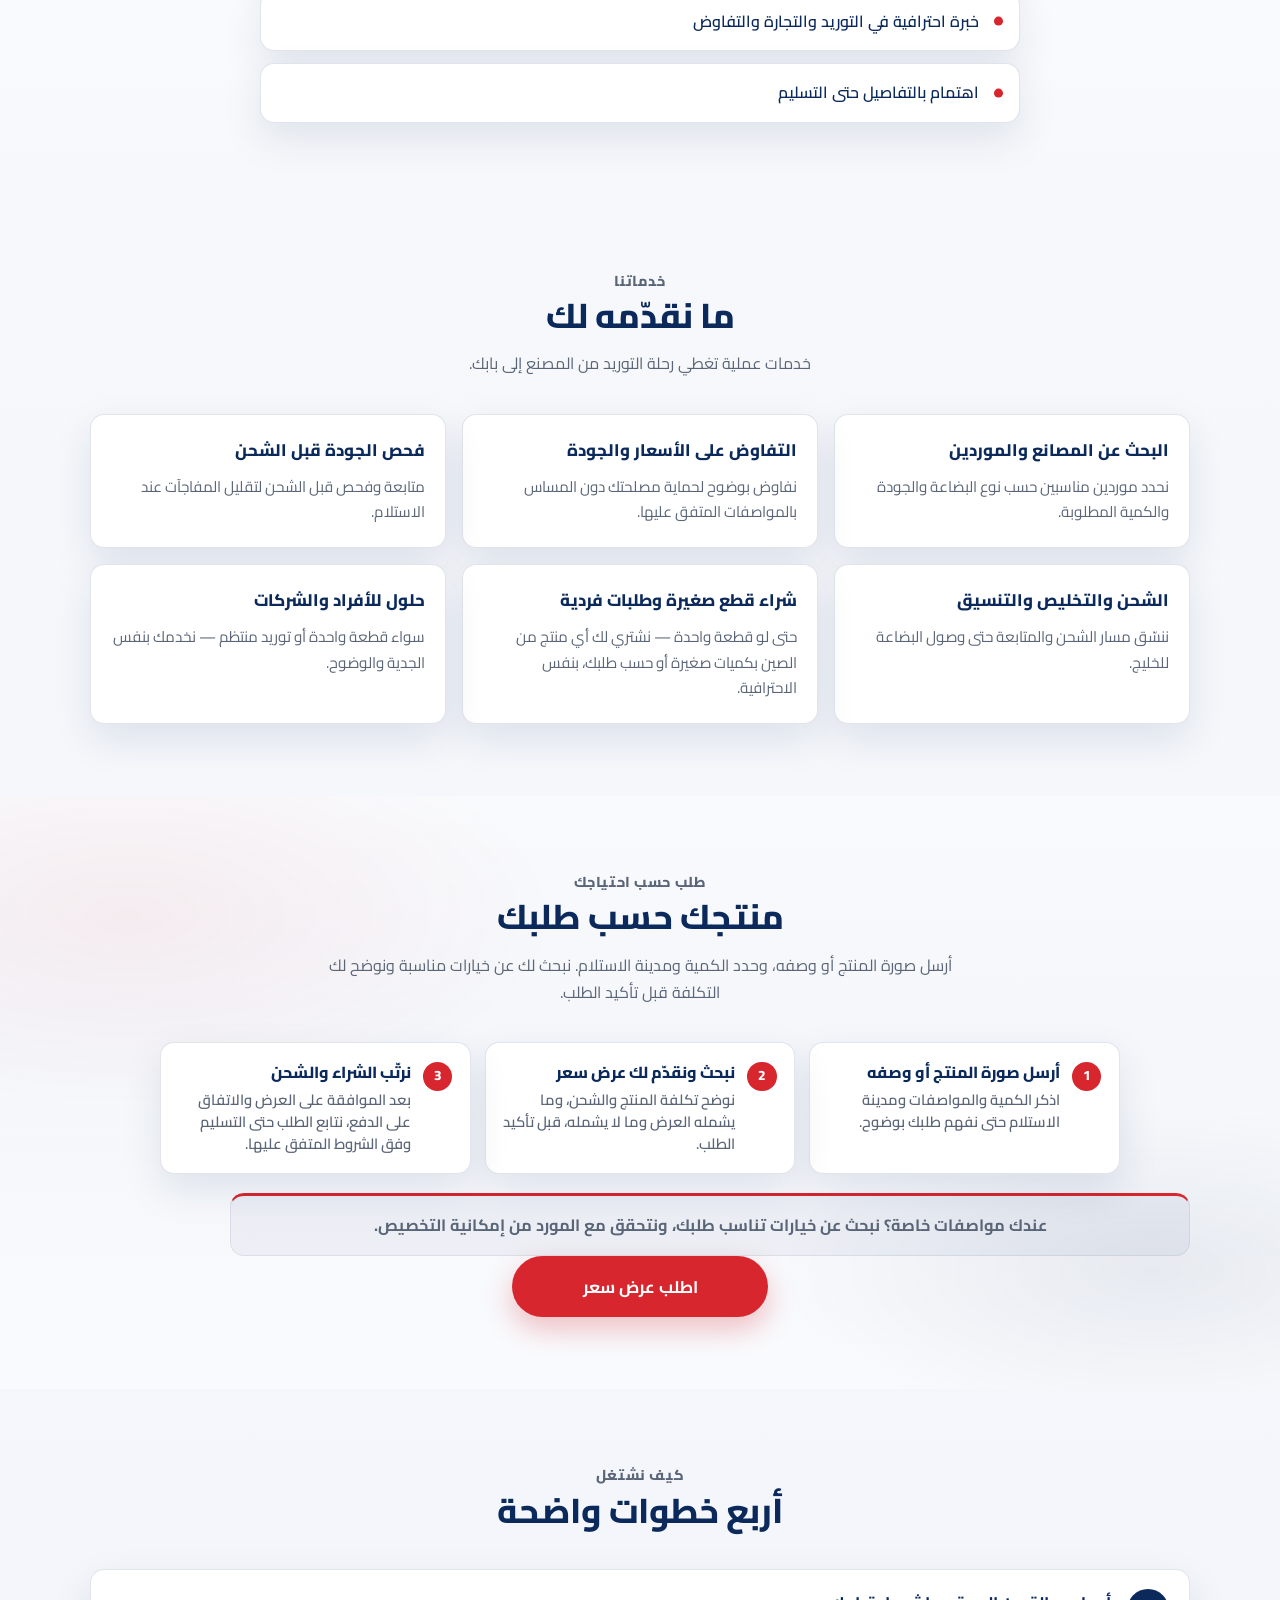
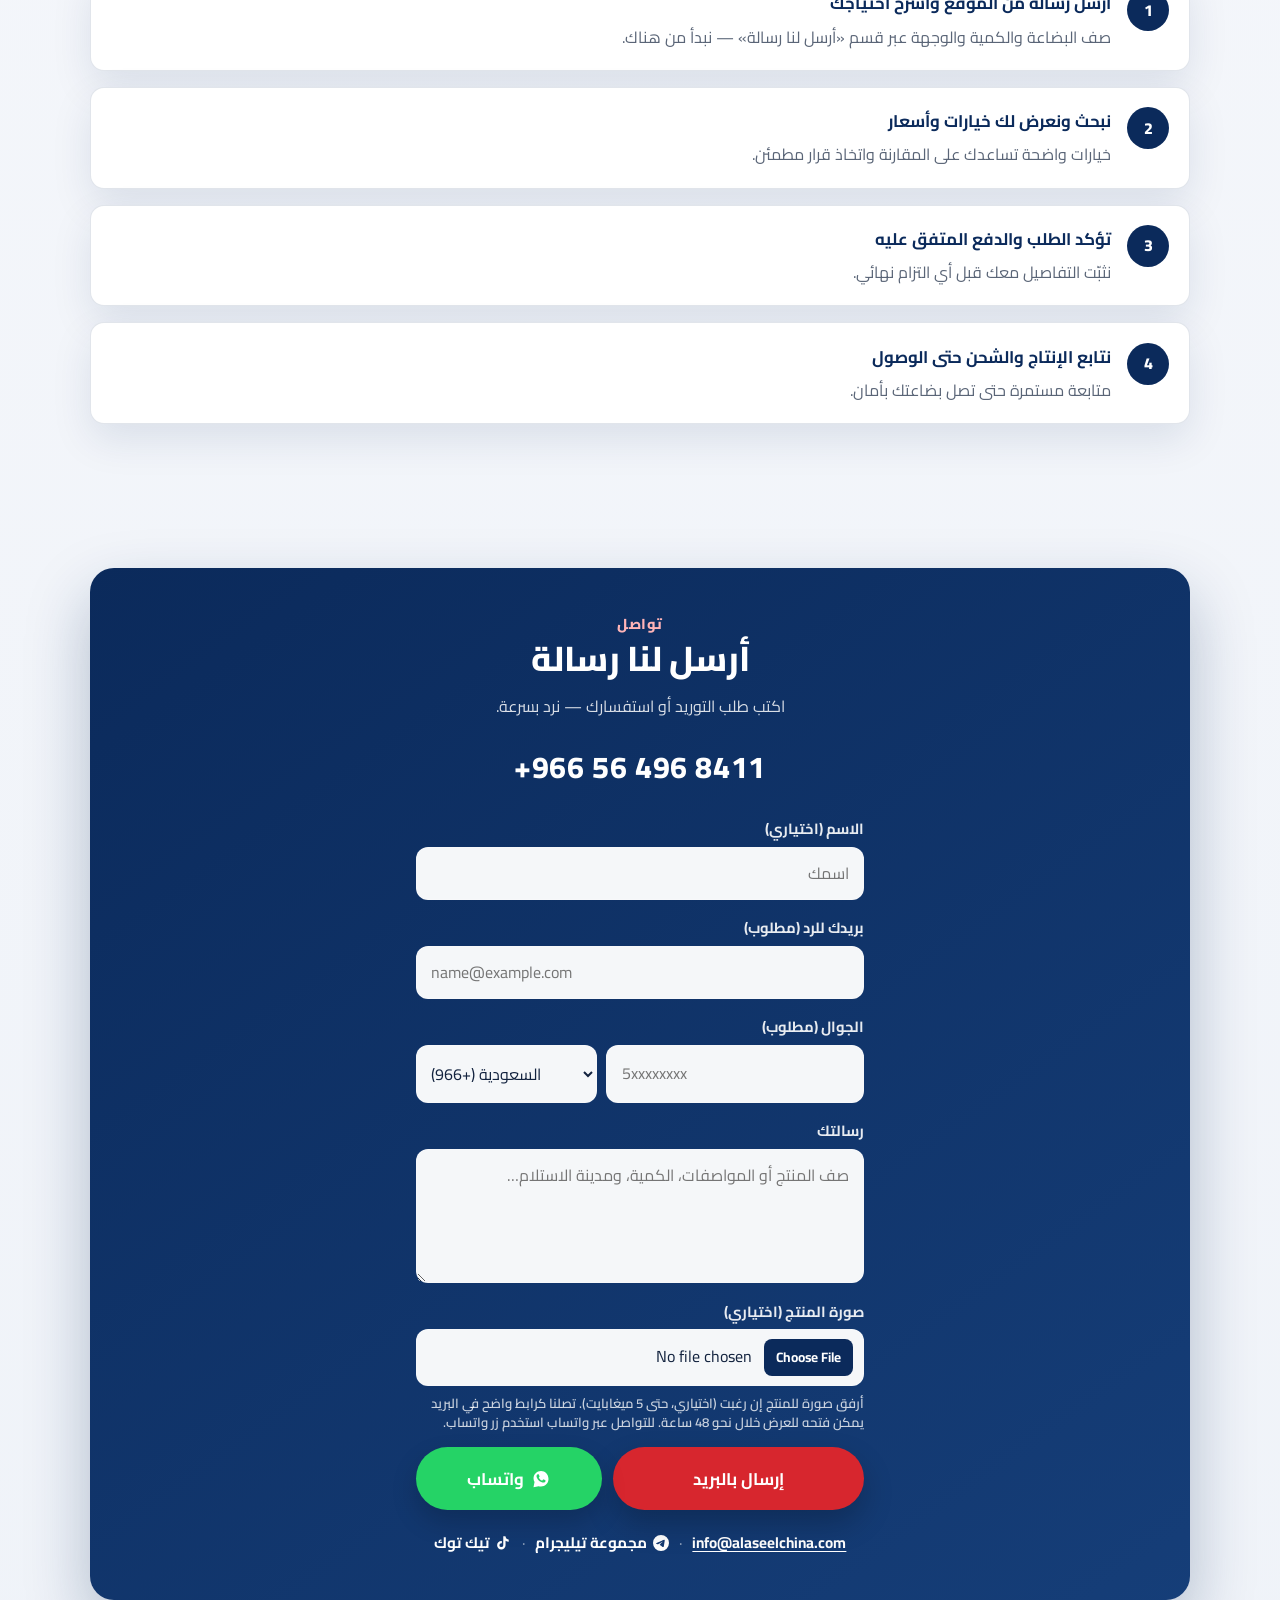
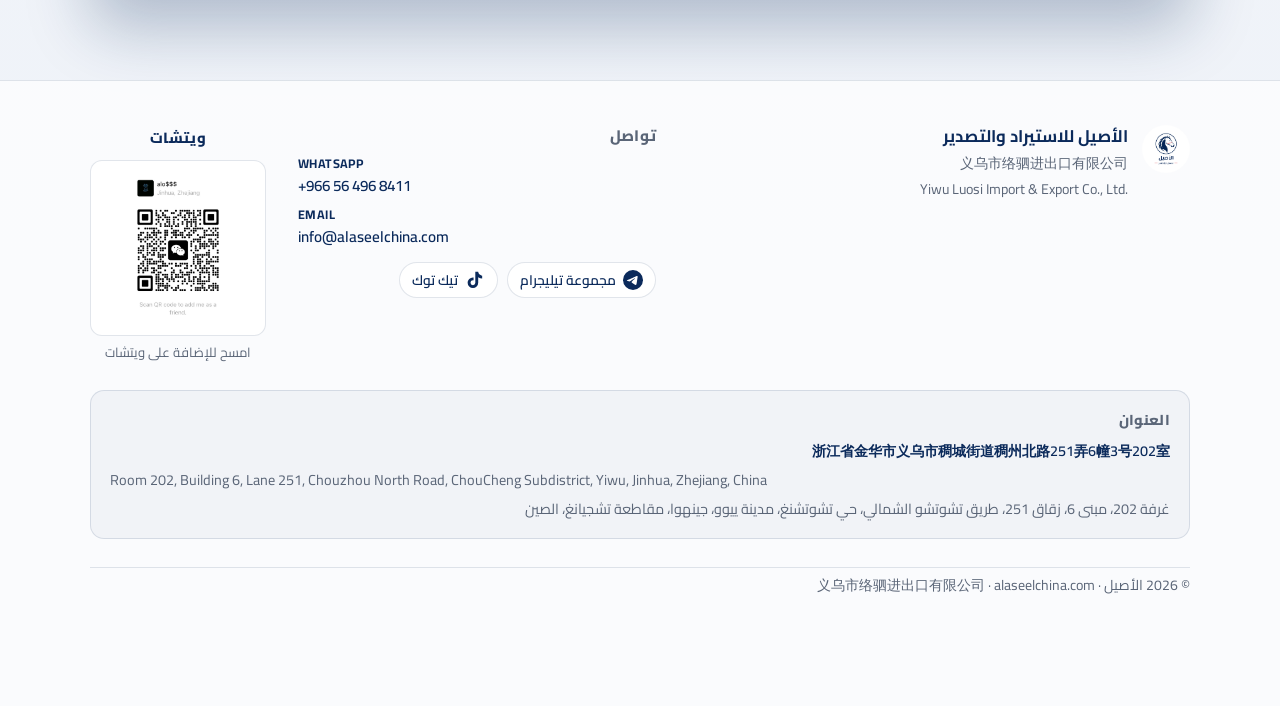
==== commit 42929dc4: "Align custom-specs note with the three step cards. Match note width to the card row and tighten spac" ====
--- a/index.html
+++ b/index.html
@@ -99,7 +99,7 @@
       href="https://fonts.googleapis.com/css2?family=Cairo:wght@400;600;700;800&family=Tajawal:wght@400;500;700;800&display=swap"
       rel="stylesheet"
     />
-    <link rel="stylesheet" href="styles.css?v=phone-cc-1" />
+    <link rel="stylesheet" href="styles.css?v=mp-note-2" />
   </head>
   <body>
     <a class="skip-link" href="#main">تخطي إلى المحتوى</a>
--- a/styles.css
+++ b/styles.css
@@ -550,18 +550,20 @@
 
 .mp-flow {
   list-style: none;
-  margin: 0 auto 1.5rem;
+  margin: 0 auto 1.15rem;
   padding: 0;
   display: grid;
   grid-template-columns: repeat(3, 1fr);
   gap: 0.85rem;
   max-width: 960px;
+  align-items: stretch;
 }
 
 .mp-flow li {
   display: flex;
   align-items: flex-start;
   gap: 0.75rem;
+  height: 100%;
   background: var(--white);
   border: 1px solid var(--line);
   border-radius: var(--radius);
@@ -605,15 +607,16 @@
 }
 
 .mp-custom-note {
-  margin: 0.35rem auto 1.85rem;
-  width: min(100%, 38rem);
-  max-width: 38rem;
+  /* Match .mp-flow width so the note aligns with the 3-card row edges */
+  margin: 0 auto 1.35rem;
+  width: min(100%, 960px);
+  max-width: 960px;
   text-align: center;
   color: var(--navy);
   font-weight: 700;
   font-size: clamp(0.95rem, 2.4vw, 1.02rem);
   line-height: 1.7;
-  padding: 1.05rem 1.35rem;
+  padding: 1rem 1.5rem;
   background: rgba(11, 42, 91, 0.045);
   border: 1px solid rgba(11, 42, 91, 0.08);
   border-block-start: 3px solid var(--red);
@@ -626,7 +629,7 @@
   flex-wrap: wrap;
   justify-content: center;
   gap: 0.75rem;
-  margin-top: 0.15rem;
+  margin-top: 0;
 }
 
 .mp-actions .btn {
@@ -1336,8 +1339,8 @@
     width: 100%;
     max-width: none;
     text-align: center;
-    padding: 1rem 1.1rem;
-    margin-bottom: 1.5rem;
+    padding: 0.95rem 1.1rem;
+    margin: 0 auto 1.25rem;
   }
 
   .mp-actions {
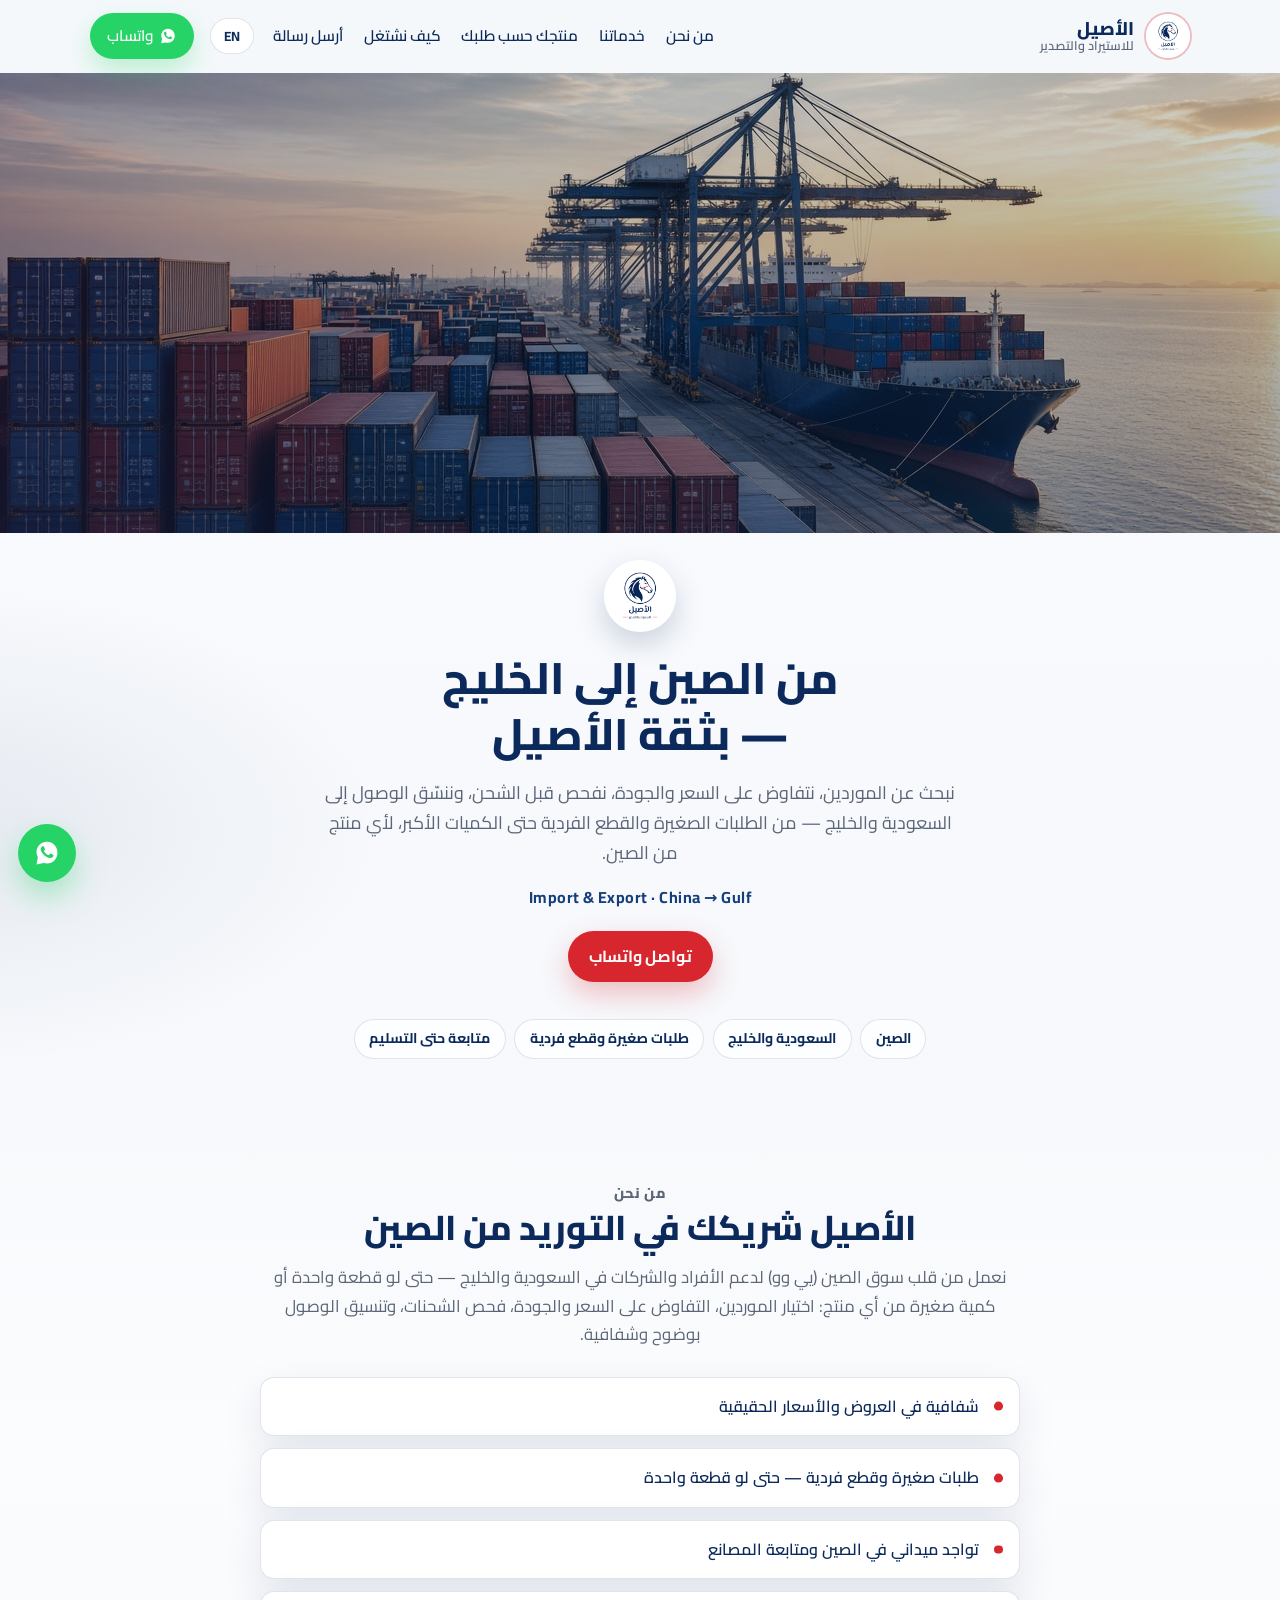
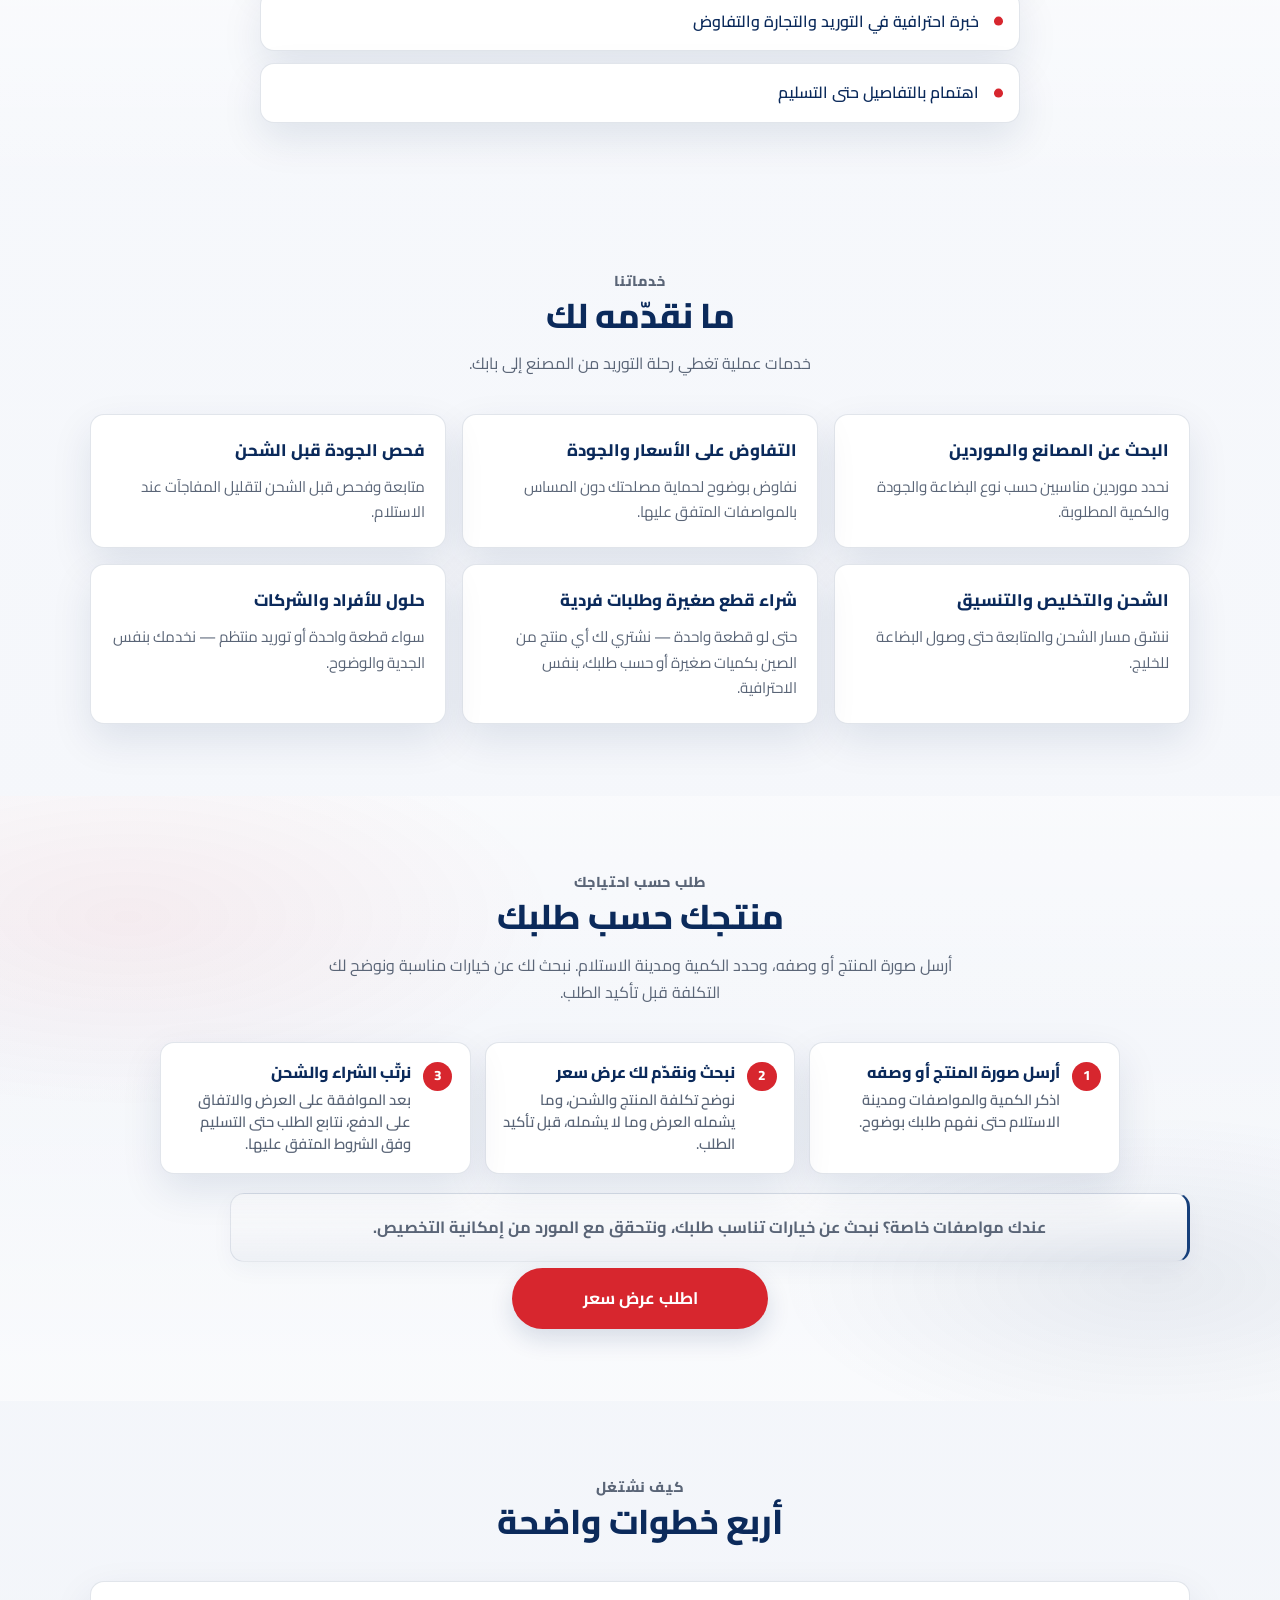
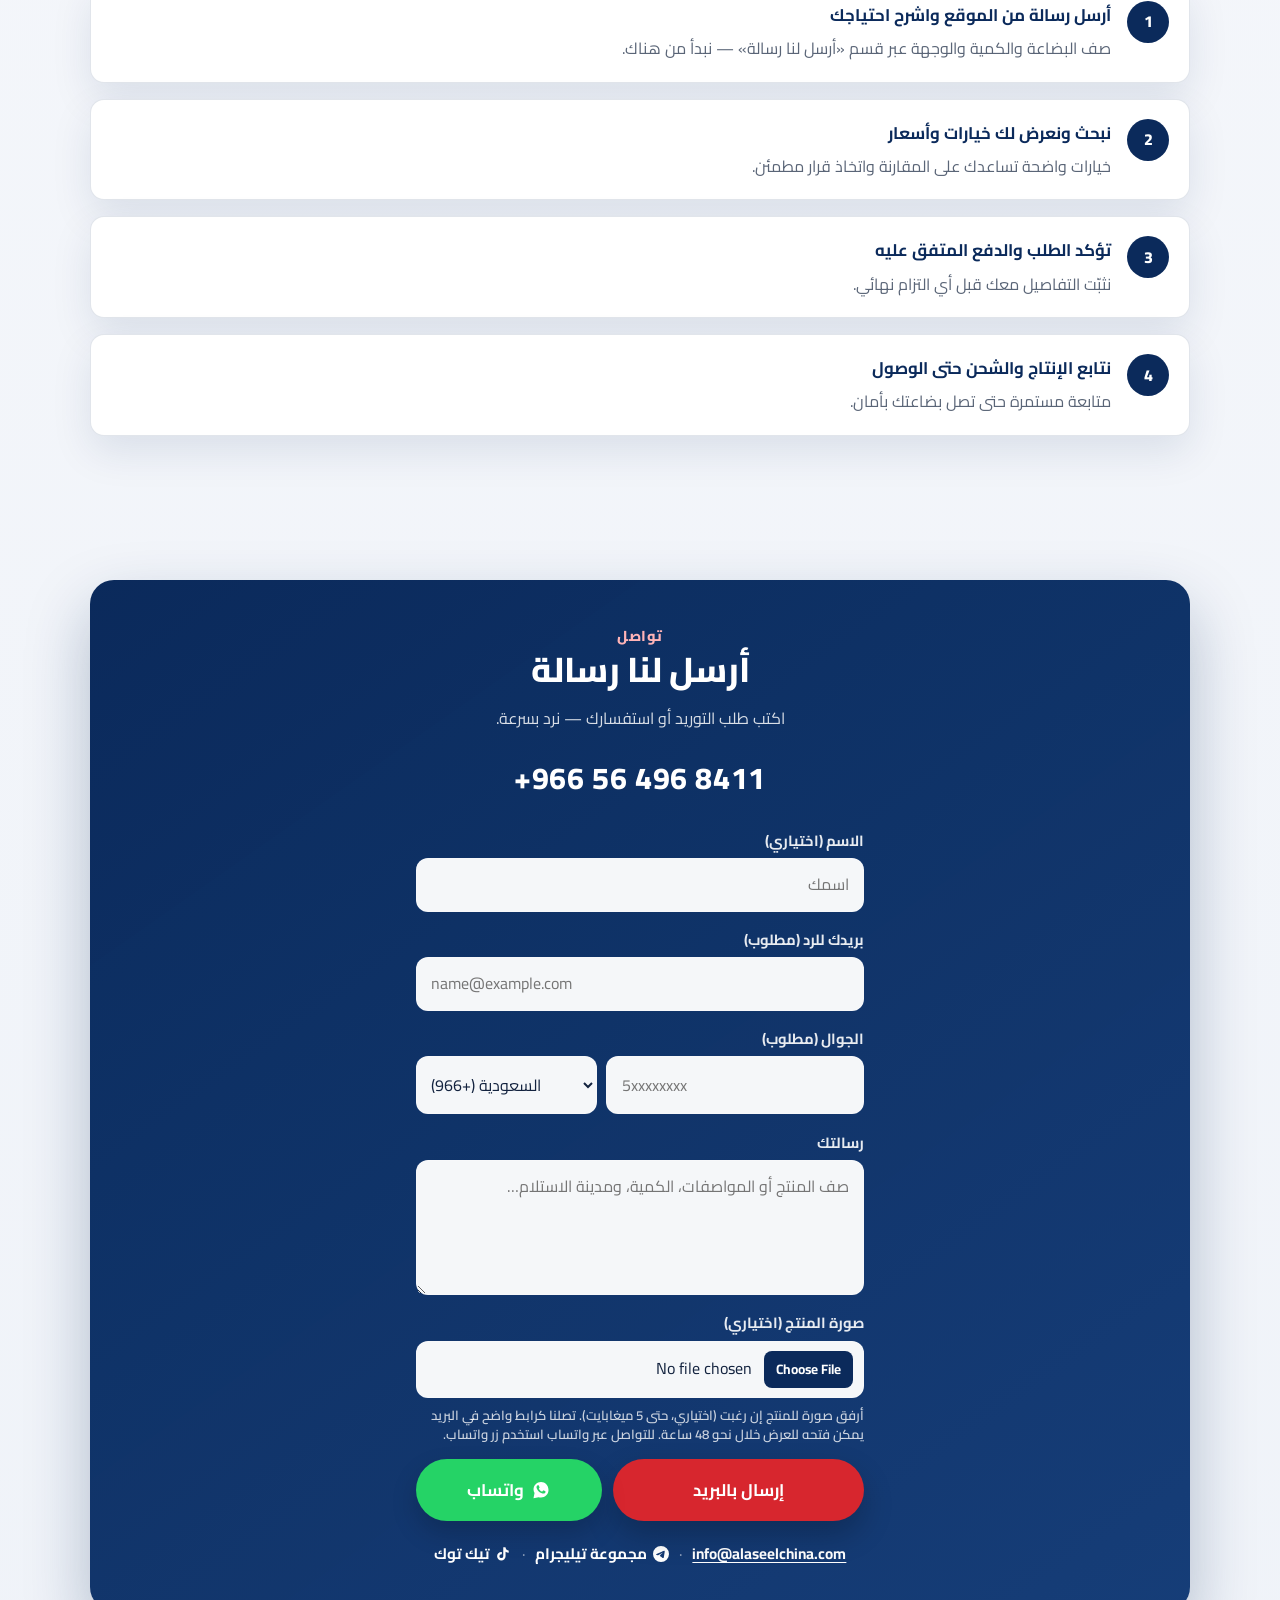
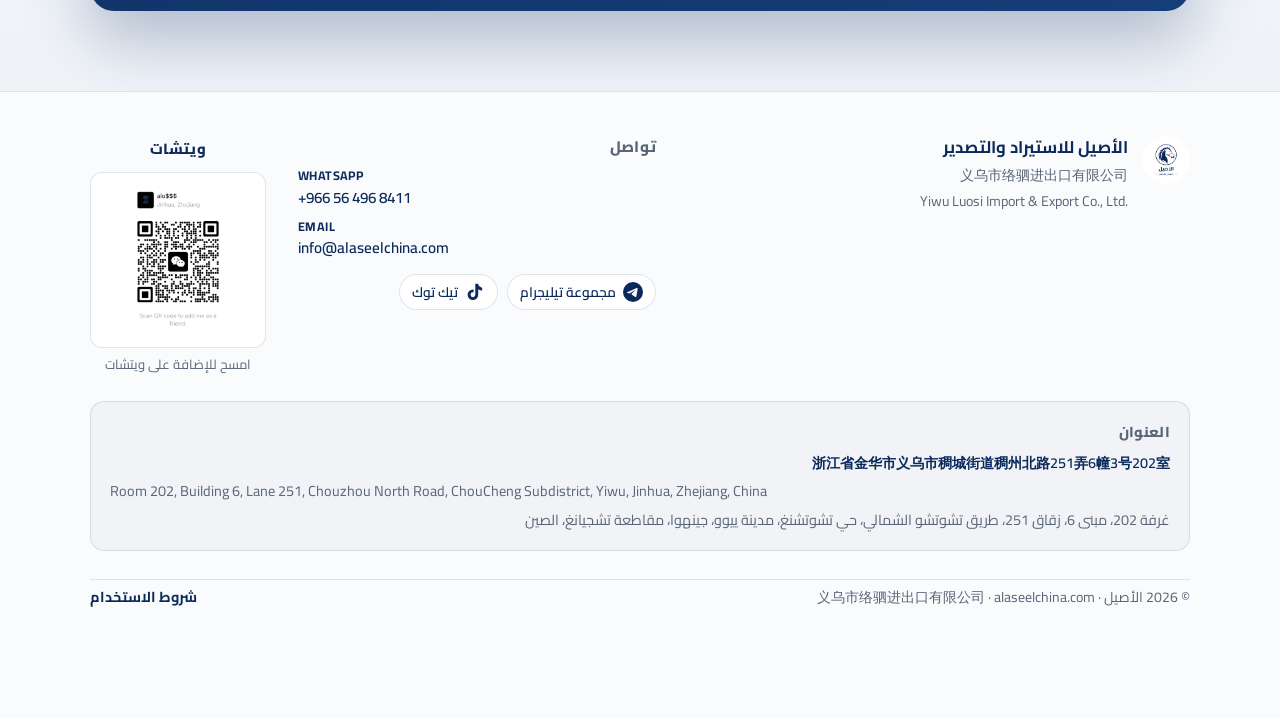
==== commit 2fcfd5ad: "Add Terms of Use page and polish custom-order note CTA. Ship bilingual legal page with footer links," ====
--- a/index.html
+++ b/index.html
@@ -99,7 +99,7 @@
       href="https://fonts.googleapis.com/css2?family=Cairo:wght@400;600;700;800&family=Tajawal:wght@400;500;700;800&display=swap"
       rel="stylesheet"
     />
-    <link rel="stylesheet" href="styles.css?v=mp-note-2" />
+    <link rel="stylesheet" href="styles.css?v=terms-1" />
   </head>
   <body>
     <a class="skip-link" href="#main">تخطي إلى المحتوى</a>
@@ -377,23 +377,24 @@
             </li>
           </ol>
 
-          <p
-            class="mp-custom-note"
-            data-reveal
-            data-ar="عندك مواصفات خاصة؟ نبحث عن خيارات تناسب طلبك، ونتحقق مع المورد من إمكانية التخصيص."
-            data-en="Need special specs? We look for options that fit your request, and we check with the supplier whether customization is possible."
-          >
-            عندك مواصفات خاصة؟ نبحث عن خيارات تناسب طلبك، ونتحقق مع المورد من إمكانية التخصيص.
-          </p>
-
-          <div class="mp-actions" data-reveal>
-            <a
-              class="btn btn-primary btn-lg"
-              href="#contact"
-              data-ar="اطلب عرض سعر"
-              data-en="Request a quote"
-              >اطلب عرض سعر</a
+          <div class="mp-cta-block" data-reveal>
+            <p
+              class="mp-custom-note"
+              data-ar="عندك مواصفات خاصة؟ نبحث عن خيارات تناسب طلبك، ونتحقق مع المورد من إمكانية التخصيص."
+              data-en="Need special specs? We look for options that fit your request, and we check with the supplier whether customization is possible."
             >
+              عندك مواصفات خاصة؟ نبحث عن خيارات تناسب طلبك، ونتحقق مع المورد من إمكانية التخصيص.
+            </p>
+
+            <div class="mp-actions">
+              <a
+                class="btn btn-primary btn-lg"
+                href="#contact"
+                data-ar="اطلب عرض سعر"
+                data-en="Request a quote"
+                >اطلب عرض سعر</a
+              >
+            </div>
           </div>
         </div>
       </section>
@@ -800,6 +801,11 @@
             · <span dir="ltr">alaseelchina.com</span>
             · 义乌市络驷进出口有限公司
           </p>
+          <nav class="footer-legal" aria-label="Legal">
+            <a href="terms.html" data-ar="شروط الاستخدام" data-en="Terms of Use"
+              >شروط الاستخدام</a
+            >
+          </nav>
         </div>
       </div>
     </footer>
--- a/styles.css
+++ b/styles.css
@@ -607,20 +607,22 @@
 }
 
 .mp-custom-note {
-  /* Match .mp-flow width so the note aligns with the 3-card row edges */
-  margin: 0 auto 1.35rem;
+  /* Align with .mp-flow; soft navy accent — no red hairline fighting the CTA */
+  margin: 0 auto 2rem;
   width: min(100%, 960px);
   max-width: 960px;
   text-align: center;
   color: var(--navy);
   font-weight: 700;
   font-size: clamp(0.95rem, 2.4vw, 1.02rem);
-  line-height: 1.7;
-  padding: 1rem 1.5rem;
-  background: rgba(11, 42, 91, 0.045);
-  border: 1px solid rgba(11, 42, 91, 0.08);
-  border-block-start: 3px solid var(--red);
+  line-height: 1.75;
+  padding: 1.2rem 1.6rem;
+  background:
+    linear-gradient(180deg, rgba(255, 255, 255, 0.72), rgba(11, 42, 91, 0.035));
+  border: 1px solid rgba(11, 42, 91, 0.1);
+  border-inline-start: 3px solid var(--navy-soft);
   border-radius: var(--radius);
+  box-shadow: 0 8px 22px rgba(11, 42, 91, 0.04);
   box-sizing: border-box;
 }
 
@@ -629,11 +631,17 @@
   flex-wrap: wrap;
   justify-content: center;
   gap: 0.75rem;
-  margin-top: 0;
+  margin-top: 0.25rem;
+  padding-top: 0.15rem;
 }
 
 .mp-actions .btn {
   min-width: min(100%, 16rem);
+  box-shadow: 0 10px 24px rgba(11, 42, 91, 0.14);
+}
+
+.mp-actions .btn-primary:hover {
+  box-shadow: 0 14px 28px rgba(11, 42, 91, 0.18);
 }
 
 .steps {
@@ -1182,11 +1190,122 @@
   border-top: 1px solid var(--line);
 }
 
+.footer-legal {
+  display: flex;
+  flex-wrap: wrap;
+  gap: 0.55rem 1rem;
+  align-items: center;
+}
+
+.footer-legal a {
+  color: var(--navy);
+  font-size: 0.9rem;
+  font-weight: 700;
+  text-decoration: none;
+}
+
+.footer-legal a:hover {
+  color: var(--red);
+  text-decoration: underline;
+  text-underline-offset: 0.18em;
+}
+
 .copy,
 .footer-domain {
   margin: 0;
   color: var(--muted);
   font-size: 0.88rem;
+}
+
+/* —— Legal / Terms page —— */
+.legal-page {
+  padding: clamp(2.5rem, 6vw, 4rem) 0 clamp(3rem, 7vw, 4.5rem);
+}
+
+.legal-shell {
+  width: min(100% - 2rem, 820px);
+  margin-inline: auto;
+}
+
+.legal-hero {
+  margin-bottom: 2rem;
+  padding-bottom: 1.35rem;
+  border-bottom: 1px solid var(--line);
+}
+
+.legal-hero .eyebrow {
+  margin-bottom: 0.45rem;
+}
+
+.legal-hero h1 {
+  margin: 0 0 0.65rem;
+  color: var(--navy);
+  font-size: clamp(1.65rem, 3.5vw, 2.15rem);
+  font-weight: 800;
+  line-height: 1.25;
+}
+
+.legal-updated {
+  margin: 0;
+  color: var(--muted);
+  font-size: 0.92rem;
+  font-weight: 600;
+}
+
+.legal-intro {
+  margin: 0 0 1.75rem;
+  color: var(--ink);
+  font-size: 1.02rem;
+  line-height: 1.75;
+  font-weight: 600;
+}
+
+.legal-article {
+  display: grid;
+  gap: 1.35rem;
+}
+
+.legal-article section {
+  padding: 1.15rem 1.25rem;
+  background: rgba(255, 255, 255, 0.72);
+  border: 1px solid var(--line);
+  border-radius: var(--radius);
+  box-shadow: 0 8px 22px rgba(11, 42, 91, 0.04);
+}
+
+.legal-article h2 {
+  margin: 0 0 0.55rem;
+  color: var(--navy);
+  font-size: 1.12rem;
+  font-weight: 800;
+  line-height: 1.35;
+}
+
+.legal-article p,
+.legal-article li {
+  margin: 0;
+  color: var(--ink);
+  font-size: 0.98rem;
+  line-height: 1.75;
+  font-weight: 500;
+}
+
+.legal-article ul {
+  margin: 0.55rem 0 0;
+  padding-inline-start: 1.25rem;
+  display: grid;
+  gap: 0.4rem;
+}
+
+.legal-article p + p {
+  margin-top: 0.55rem;
+}
+
+.legal-back {
+  margin-top: 2rem;
+  display: flex;
+  flex-wrap: wrap;
+  gap: 0.75rem;
 }
 
 .wa-float {
@@ -1339,8 +1458,8 @@
     width: 100%;
     max-width: none;
     text-align: center;
-    padding: 0.95rem 1.1rem;
-    margin: 0 auto 1.25rem;
+    padding: 1.1rem 1.15rem;
+    margin: 0 auto 1.75rem;
   }
 
   .mp-actions {
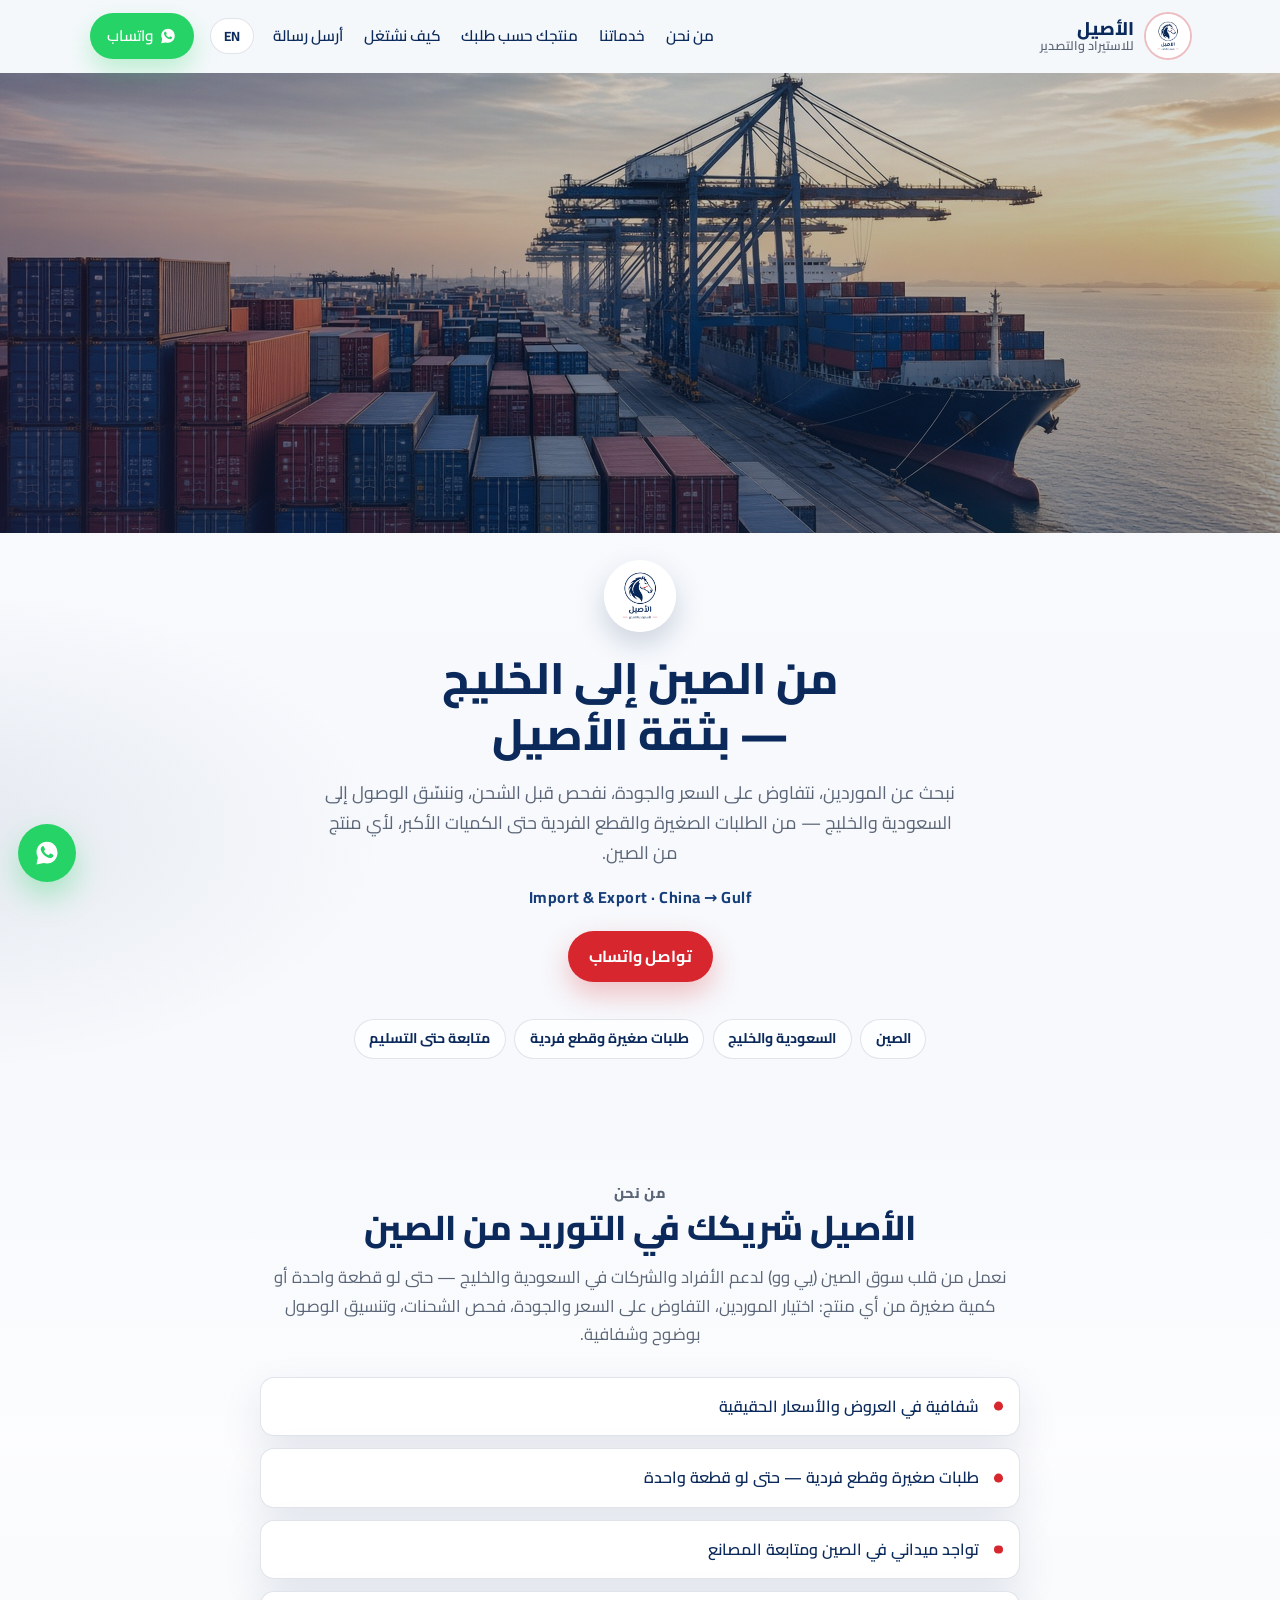
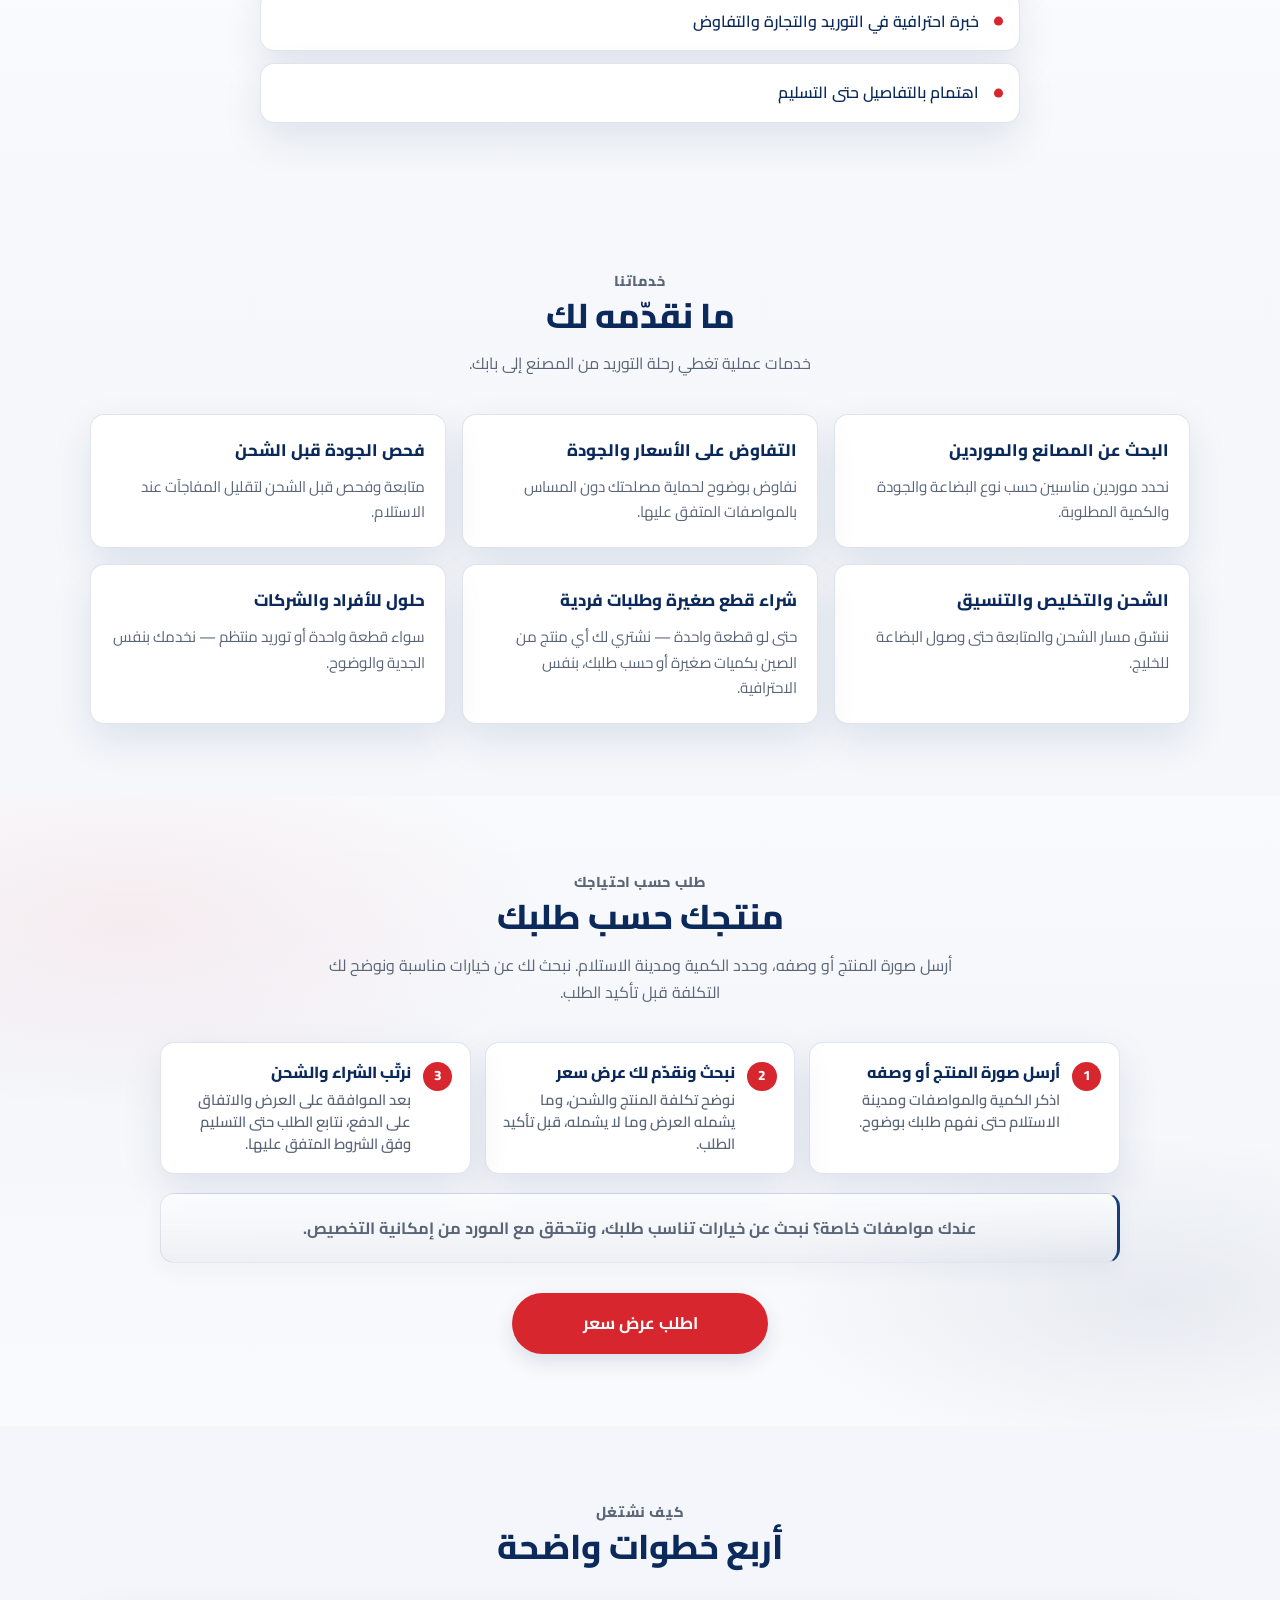
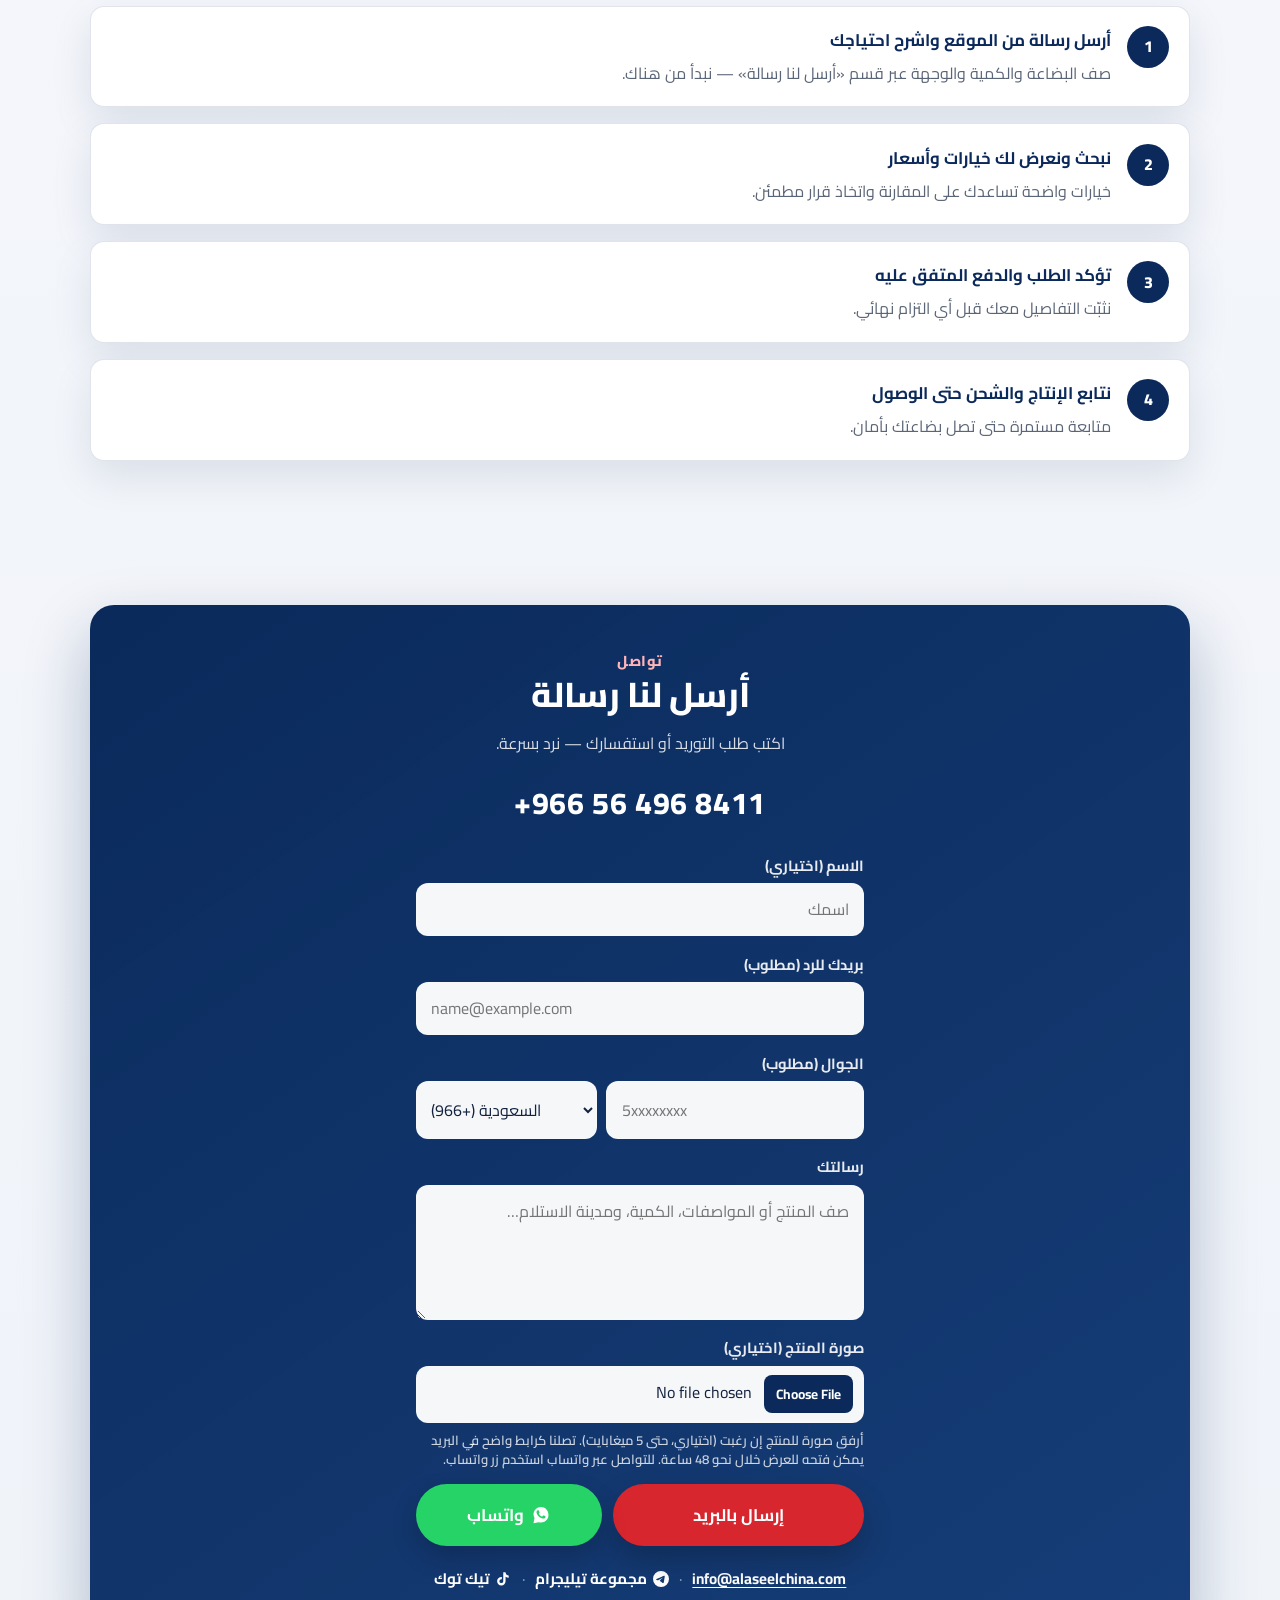
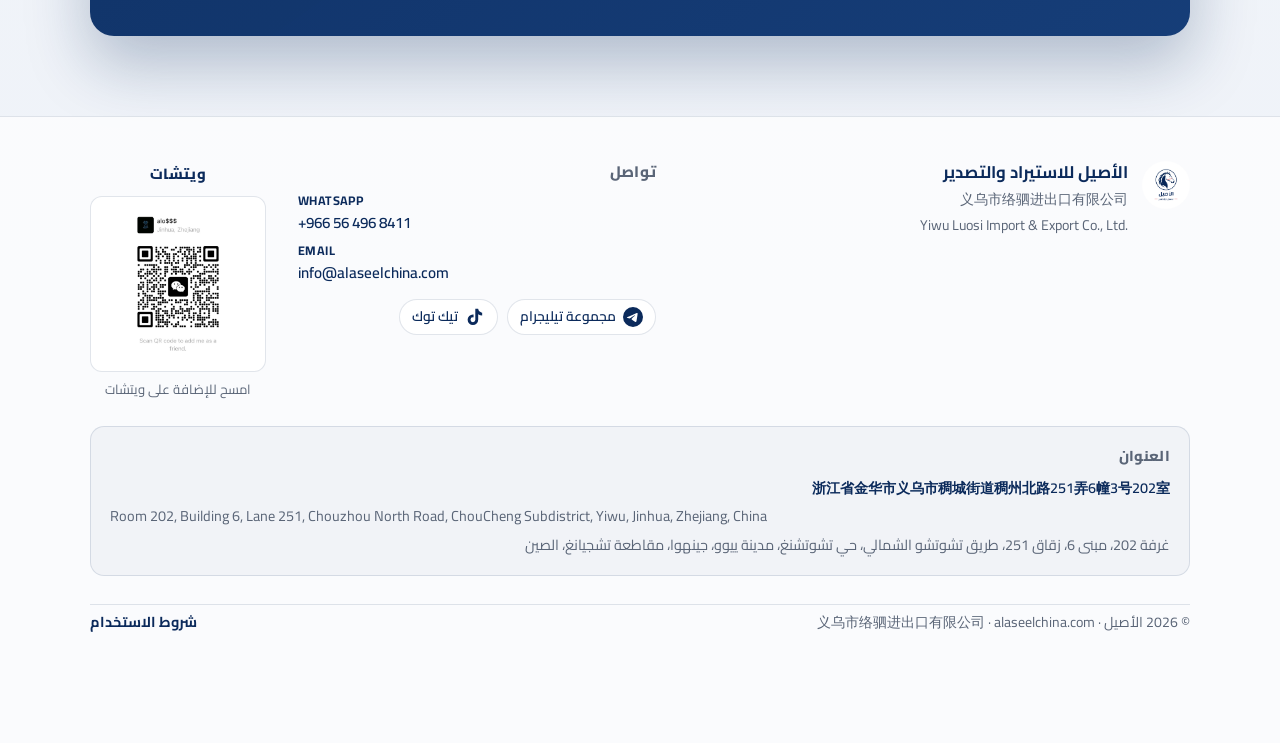
==== commit 425500ed: "Tighten Terms polish and fix note-to-CTA spacing. Use a flex CTA block with clear gap, softer navy b" ====
--- a/index.html
+++ b/index.html
@@ -99,7 +99,7 @@
       href="https://fonts.googleapis.com/css2?family=Cairo:wght@400;600;700;800&family=Tajawal:wght@400;500;700;800&display=swap"
       rel="stylesheet"
     />
-    <link rel="stylesheet" href="styles.css?v=terms-1" />
+    <link rel="stylesheet" href="styles.css?v=terms-2" />
   </head>
   <body>
     <a class="skip-link" href="#main">تخطي إلى المحتوى</a>
--- a/styles.css
+++ b/styles.css
@@ -606,19 +606,27 @@
   line-height: 1.5;
 }
 
+.mp-cta-block {
+  display: flex;
+  flex-direction: column;
+  align-items: center;
+  gap: 1.85rem;
+  width: min(100%, 960px);
+  margin: 0.15rem auto 0;
+}
+
 .mp-custom-note {
-  /* Align with .mp-flow; soft navy accent — no red hairline fighting the CTA */
-  margin: 0 auto 2rem;
-  width: min(100%, 960px);
-  max-width: 960px;
+  /* Soft navy accent — no red hairline competing with the CTA */
+  margin: 0;
+  width: 100%;
   text-align: center;
   color: var(--navy);
   font-weight: 700;
   font-size: clamp(0.95rem, 2.4vw, 1.02rem);
   line-height: 1.75;
-  padding: 1.2rem 1.6rem;
+  padding: 1.25rem 1.6rem;
   background:
-    linear-gradient(180deg, rgba(255, 255, 255, 0.72), rgba(11, 42, 91, 0.035));
+    linear-gradient(180deg, rgba(255, 255, 255, 0.78), rgba(11, 42, 91, 0.04));
   border: 1px solid rgba(11, 42, 91, 0.1);
   border-inline-start: 3px solid var(--navy-soft);
   border-radius: var(--radius);
@@ -631,17 +639,17 @@
   flex-wrap: wrap;
   justify-content: center;
   gap: 0.75rem;
-  margin-top: 0.25rem;
-  padding-top: 0.15rem;
+  margin: 0;
+  width: 100%;
 }
 
 .mp-actions .btn {
   min-width: min(100%, 16rem);
-  box-shadow: 0 10px 24px rgba(11, 42, 91, 0.14);
+  box-shadow: 0 8px 20px rgba(11, 42, 91, 0.12);
 }
 
 .mp-actions .btn-primary:hover {
-  box-shadow: 0 14px 28px rgba(11, 42, 91, 0.18);
+  box-shadow: 0 12px 26px rgba(11, 42, 91, 0.16);
 }
 
 .steps {
@@ -1454,12 +1462,15 @@
     grid-template-columns: 1fr;
   }
 
+  .mp-cta-block {
+    width: 100%;
+    gap: 1.55rem;
+  }
+
   .mp-custom-note {
     width: 100%;
-    max-width: none;
     text-align: center;
-    padding: 1.1rem 1.15rem;
-    margin: 0 auto 1.75rem;
+    padding: 1.15rem 1.15rem;
   }
 
   .mp-actions {
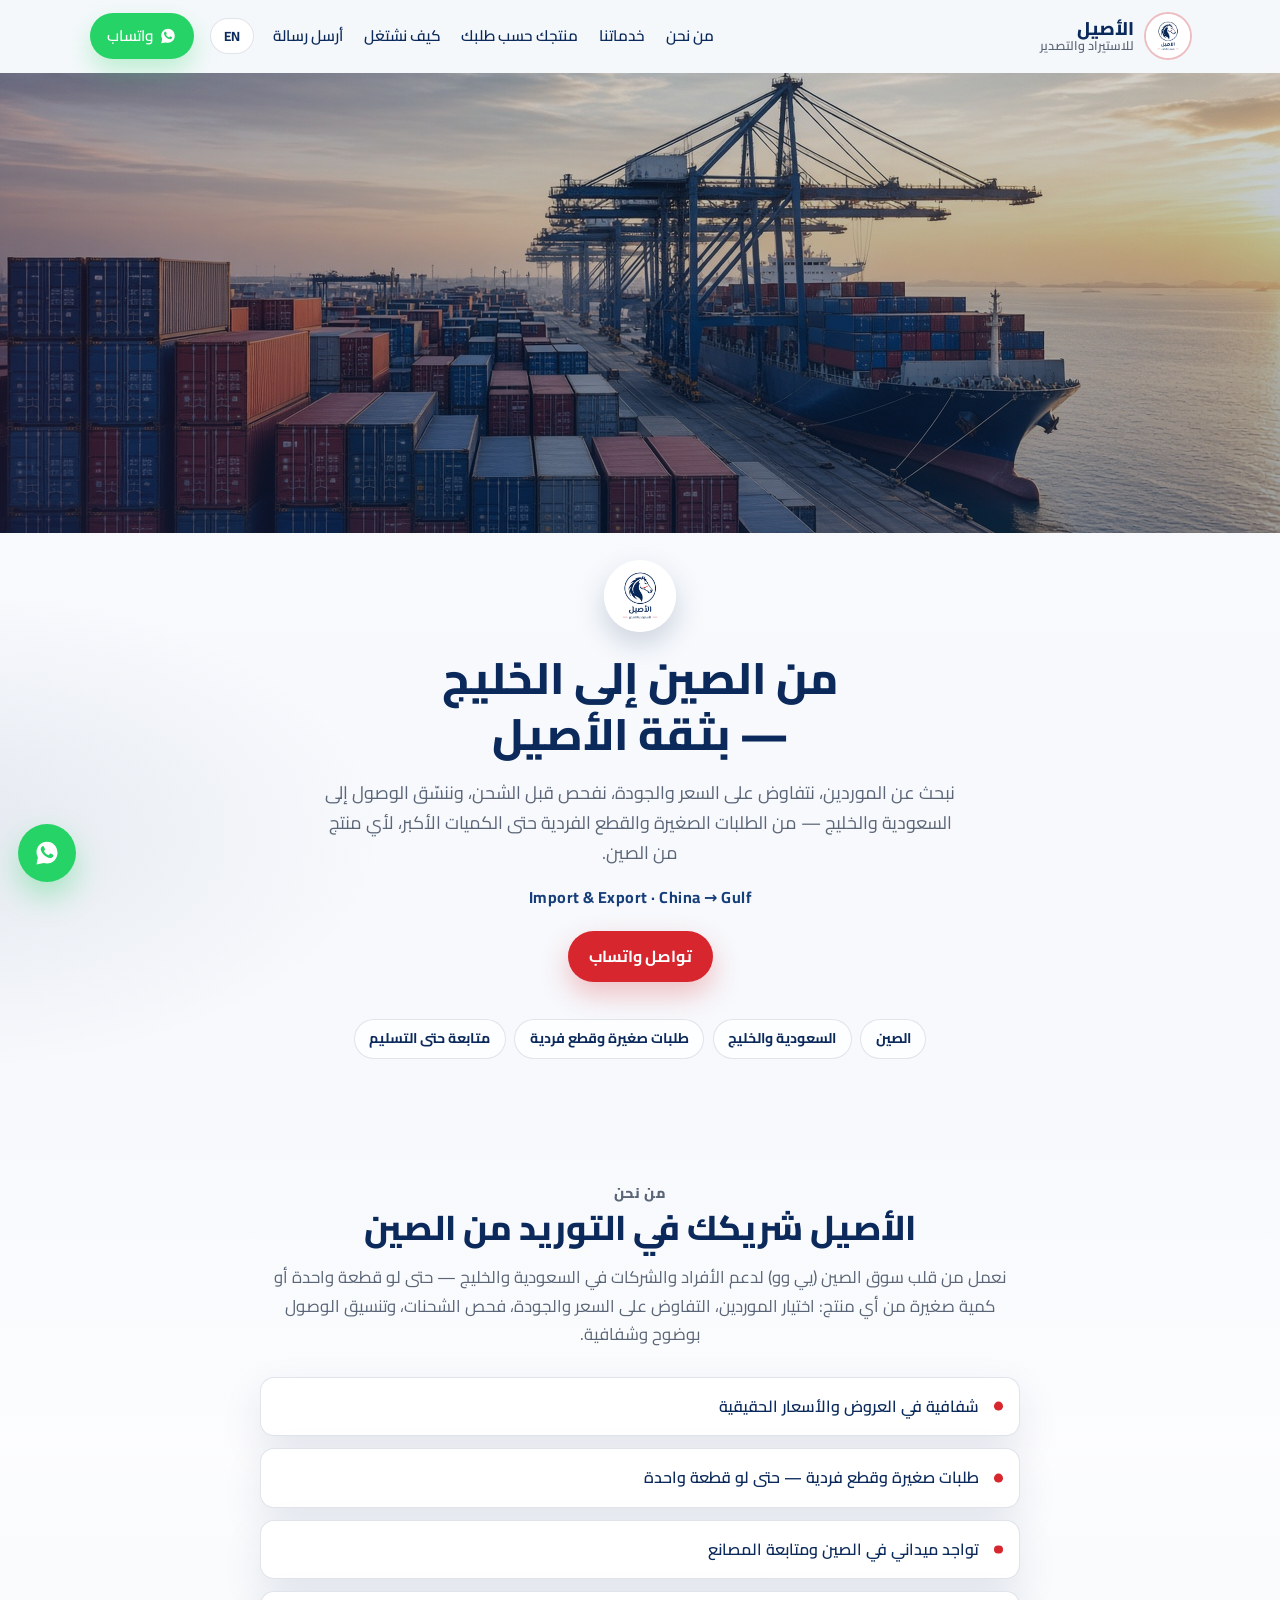
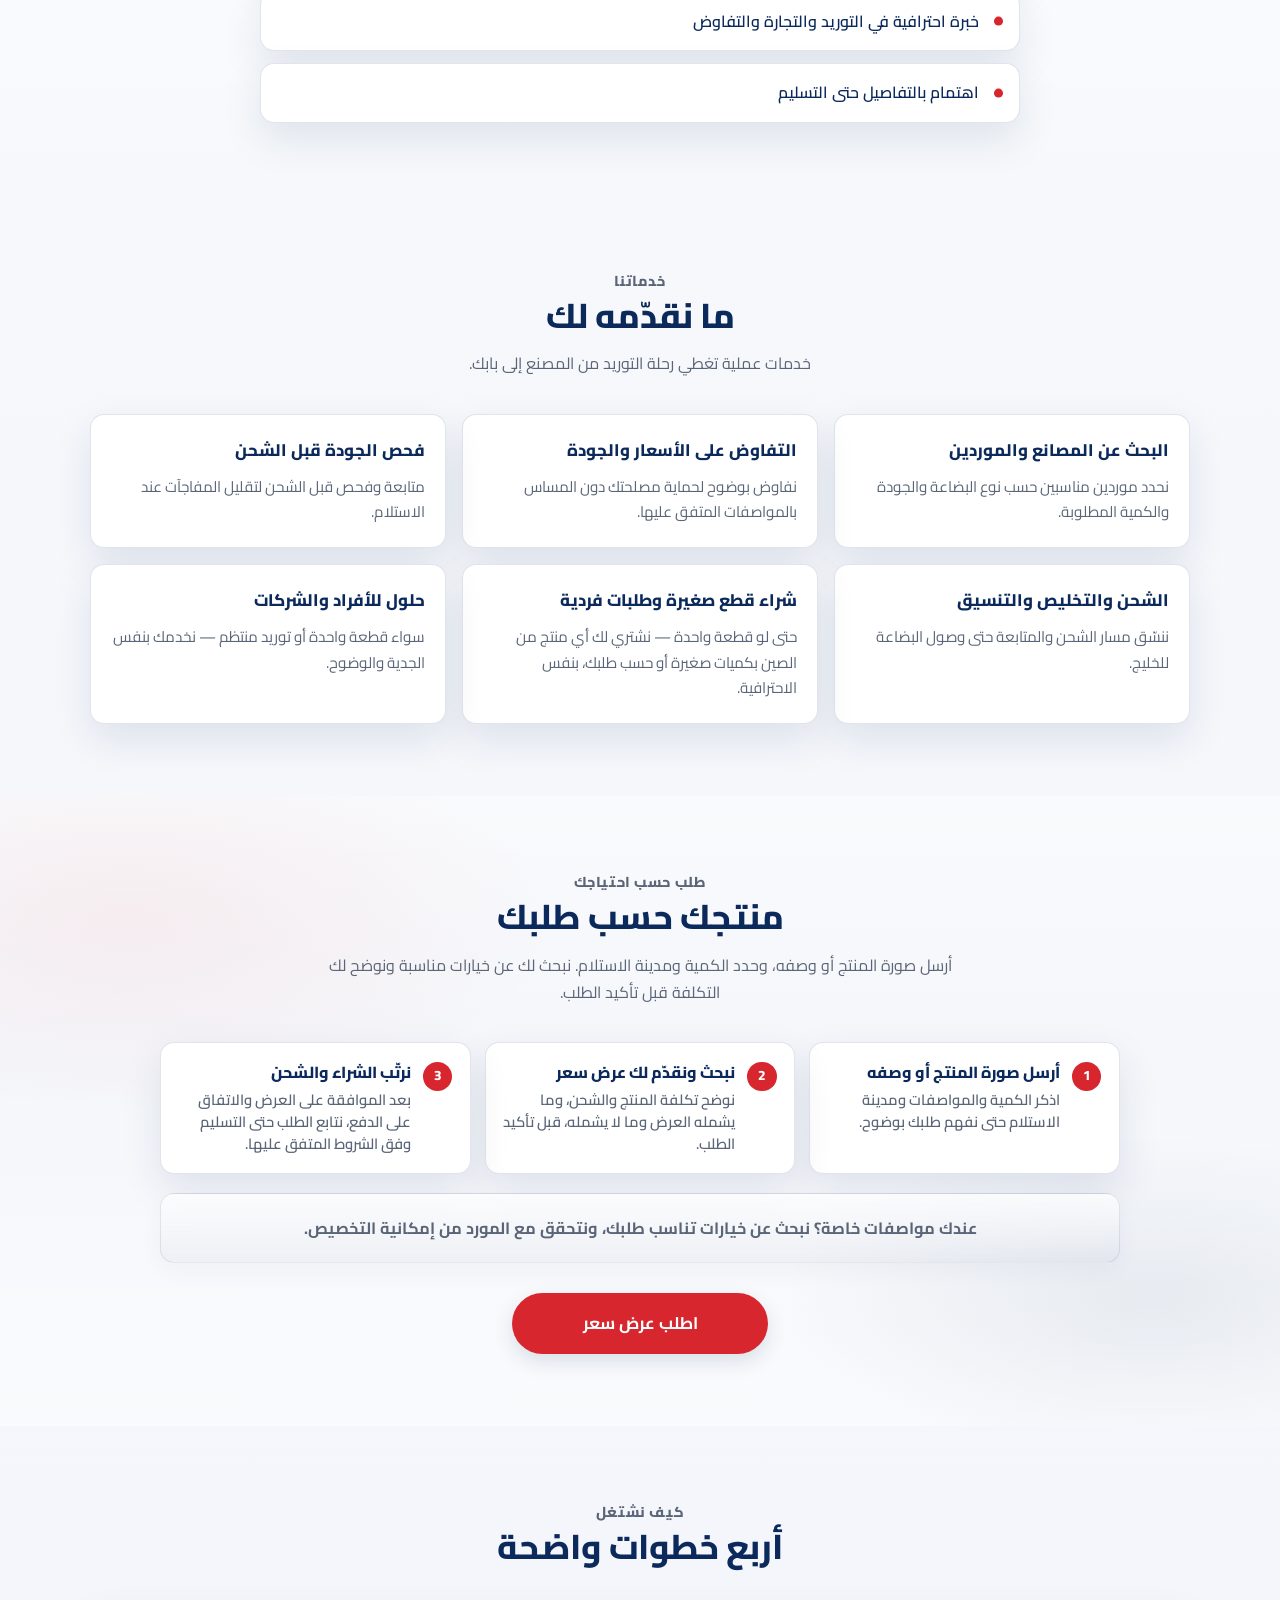
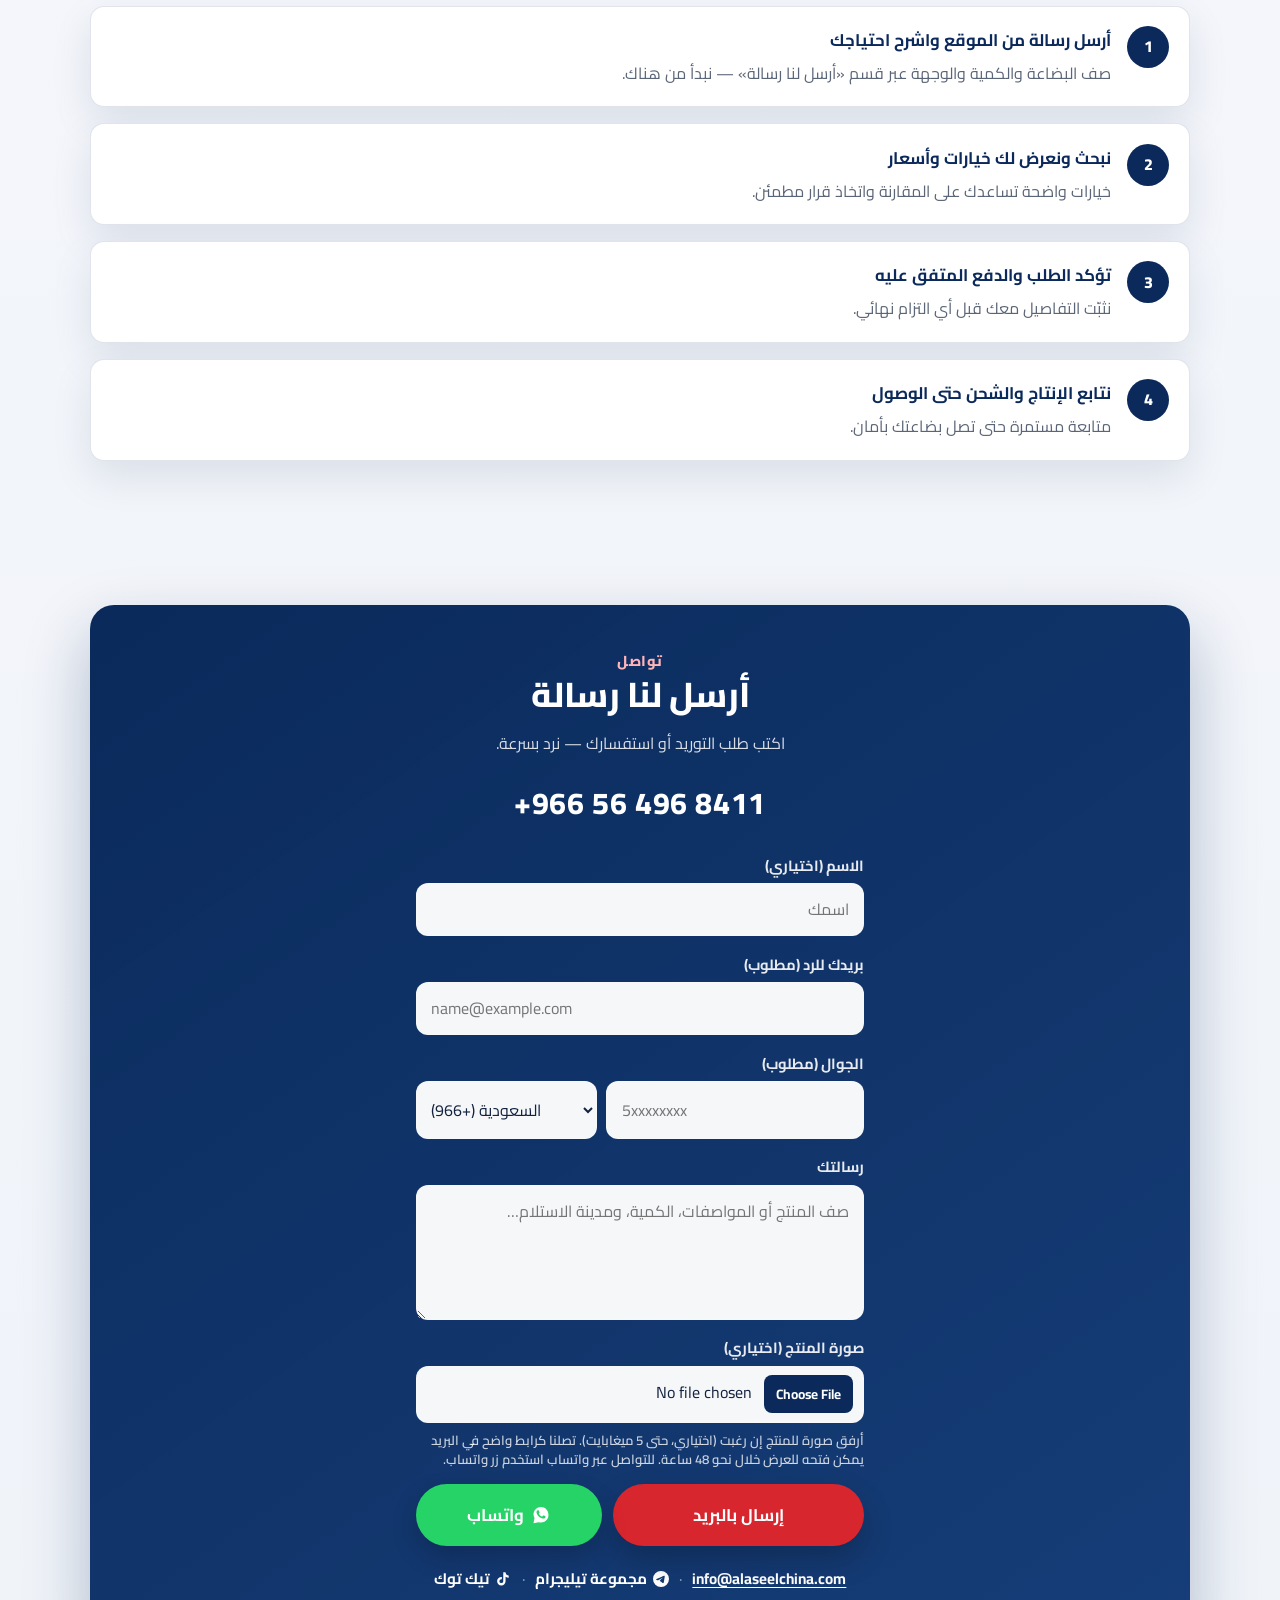
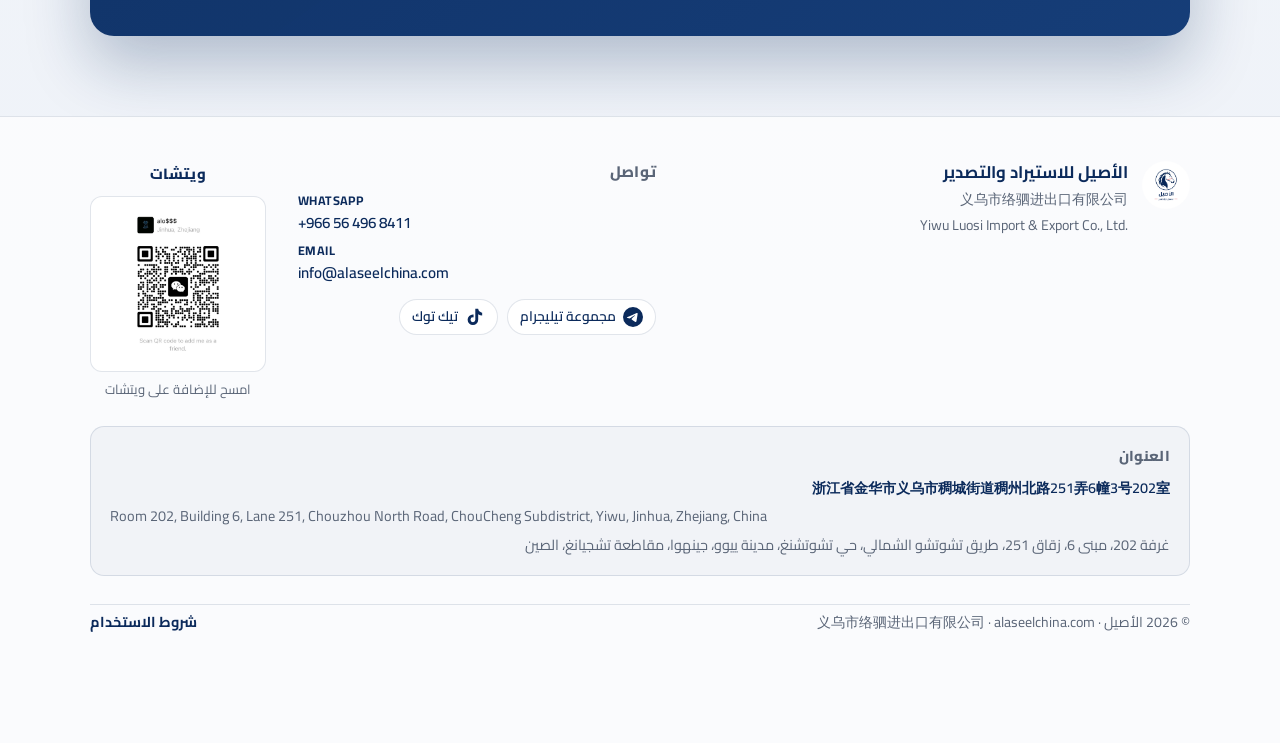
==== commit 78edcf45: "Center marketplace cards and specs note on one axis. Give .mp-flow and .mp-cta-block matching width " ====
--- a/index.html
+++ b/index.html
@@ -99,7 +99,7 @@
       href="https://fonts.googleapis.com/css2?family=Cairo:wght@400;600;700;800&family=Tajawal:wght@400;500;700;800&display=swap"
       rel="stylesheet"
     />
-    <link rel="stylesheet" href="styles.css?v=terms-2" />
+    <link rel="stylesheet" href="styles.css?v=mp-center-1" />
   </head>
   <body>
     <a class="skip-link" href="#main">تخطي إلى المحتوى</a>
--- a/styles.css
+++ b/styles.css
@@ -550,13 +550,19 @@
 
 .mp-flow {
   list-style: none;
-  margin: 0 auto 1.15rem;
+  /* Explicit width + margin-inline so the 3-card row centers in RTL/LTR */
+  width: min(100%, 960px);
+  max-width: 960px;
+  margin-block: 0 1.15rem;
+  margin-inline: auto;
   padding: 0;
+  padding-inline: 0;
   display: grid;
   grid-template-columns: repeat(3, 1fr);
   gap: 0.85rem;
-  max-width: 960px;
   align-items: stretch;
+  justify-content: center;
+  box-sizing: border-box;
 }
 
 .mp-flow li {
@@ -607,18 +613,24 @@
 }
 
 .mp-cta-block {
+  /* Same width/centering axis as .mp-flow */
   display: flex;
   flex-direction: column;
   align-items: center;
   gap: 1.85rem;
   width: min(100%, 960px);
-  margin: 0.15rem auto 0;
+  max-width: 960px;
+  margin-block: 0.15rem 0;
+  margin-inline: auto;
+  box-sizing: border-box;
 }
 
 .mp-custom-note {
-  /* Soft navy accent — no red hairline competing with the CTA */
+  /* Equal borders — no side accent that shifts visual weight off-center */
   margin: 0;
+  margin-inline: auto;
   width: 100%;
+  max-width: 100%;
   text-align: center;
   color: var(--navy);
   font-weight: 700;
@@ -628,7 +640,6 @@
   background:
     linear-gradient(180deg, rgba(255, 255, 255, 0.78), rgba(11, 42, 91, 0.04));
   border: 1px solid rgba(11, 42, 91, 0.1);
-  border-inline-start: 3px solid var(--navy-soft);
   border-radius: var(--radius);
   box-shadow: 0 8px 22px rgba(11, 42, 91, 0.04);
   box-sizing: border-box;
@@ -1307,6 +1318,50 @@
 
 .legal-article p + p {
   margin-top: 0.55rem;
+}
+
+.legal-contact {
+  display: grid;
+  gap: 0.55rem;
+  margin: 0.85rem 0 1rem;
+  padding: 0.95rem 1.1rem;
+  background: rgba(11, 42, 91, 0.035);
+  border: 1px solid rgba(11, 42, 91, 0.1);
+  border-radius: calc(var(--radius) - 2px);
+}
+
+.legal-contact-row {
+  display: flex;
+  flex-wrap: wrap;
+  align-items: baseline;
+  gap: 0.45rem 0.85rem;
+  margin: 0;
+}
+
+.legal-contact-label {
+  color: var(--muted);
+  font-size: 0.9rem;
+  font-weight: 700;
+  min-width: 4.5rem;
+}
+
+.legal-contact-link {
+  color: var(--navy);
+  font-weight: 800;
+  text-decoration: none;
+  font-size: 1.02rem;
+  letter-spacing: 0.01em;
+}
+
+.legal-contact-link:hover {
+  color: var(--red);
+  text-decoration: underline;
+  text-underline-offset: 0.18em;
+}
+
+.legal-contact-phone {
+  font-variant-numeric: tabular-nums;
+  white-space: nowrap;
 }
 
 .legal-back {
@@ -1462,8 +1517,14 @@
     grid-template-columns: 1fr;
   }
 
+  .mp-flow,
   .mp-cta-block {
     width: 100%;
+    max-width: none;
+    margin-inline: auto;
+  }
+
+  .mp-cta-block {
     gap: 1.55rem;
   }
 
